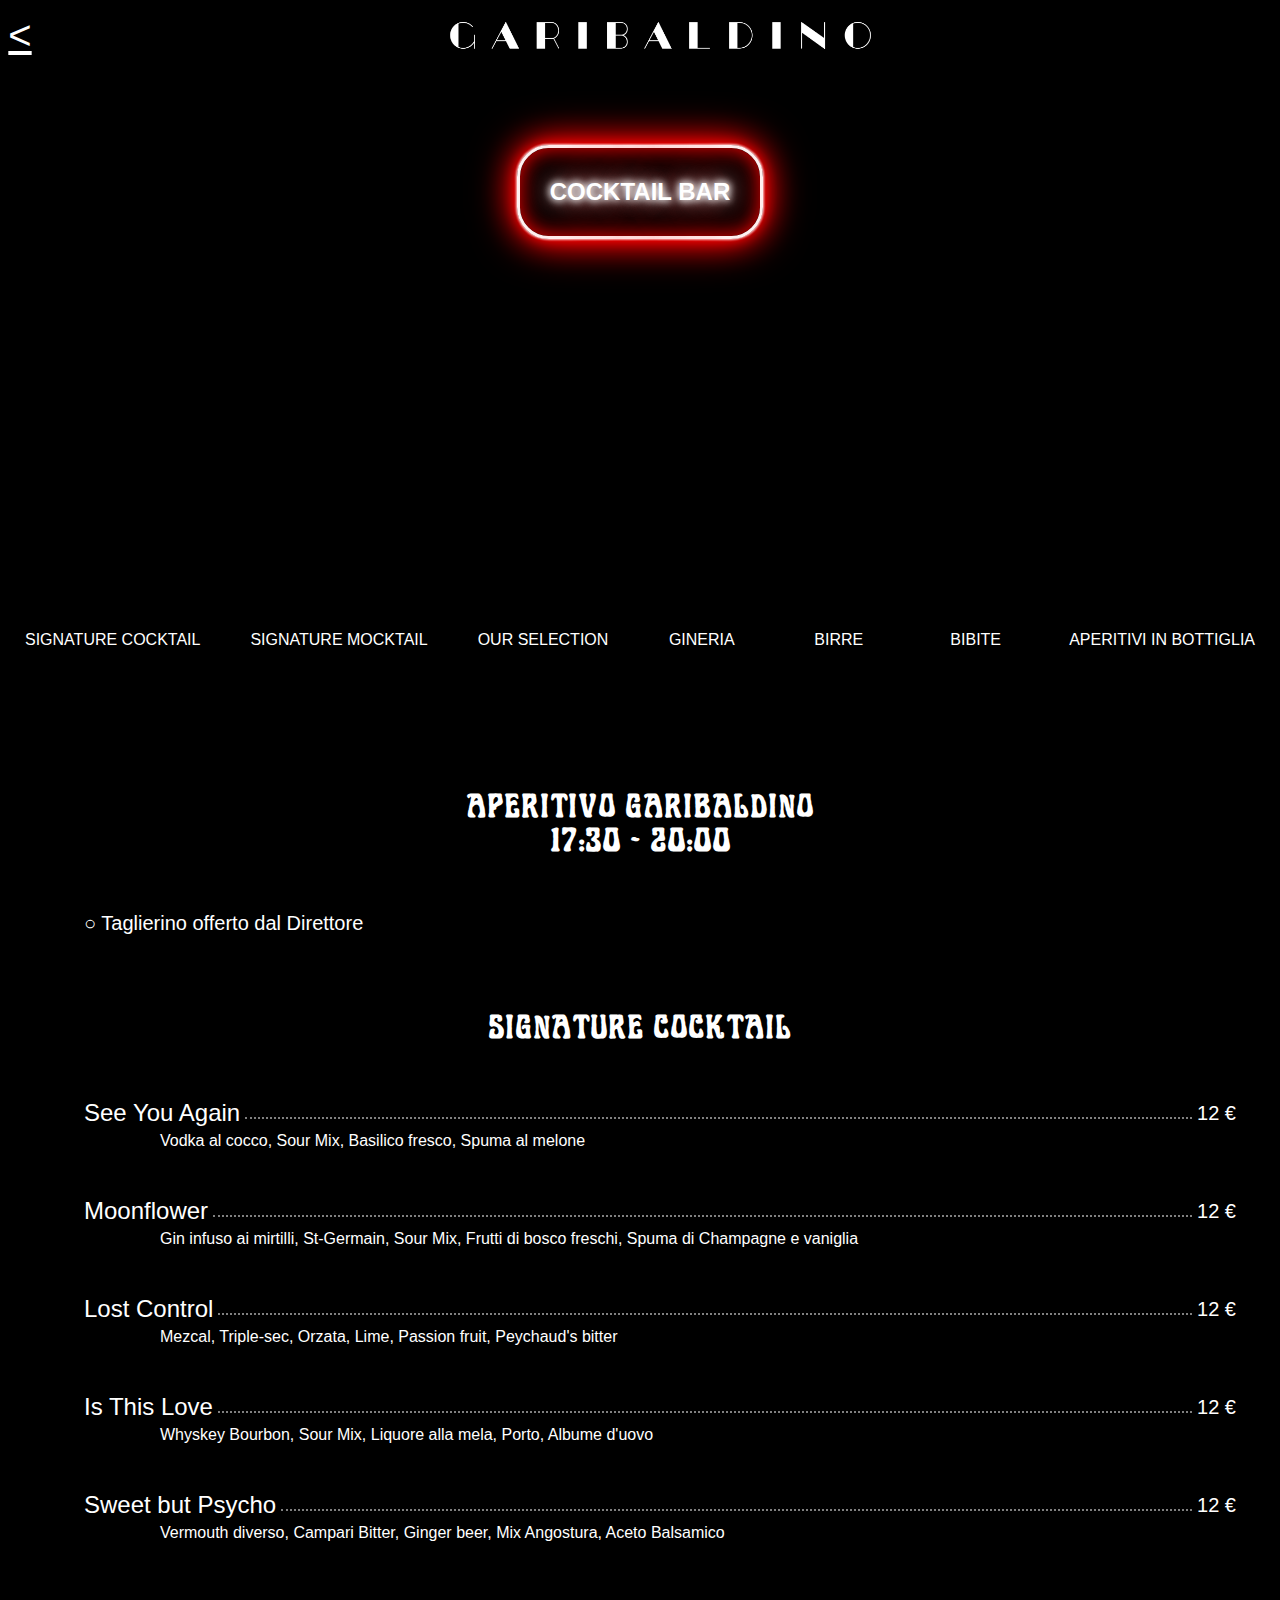
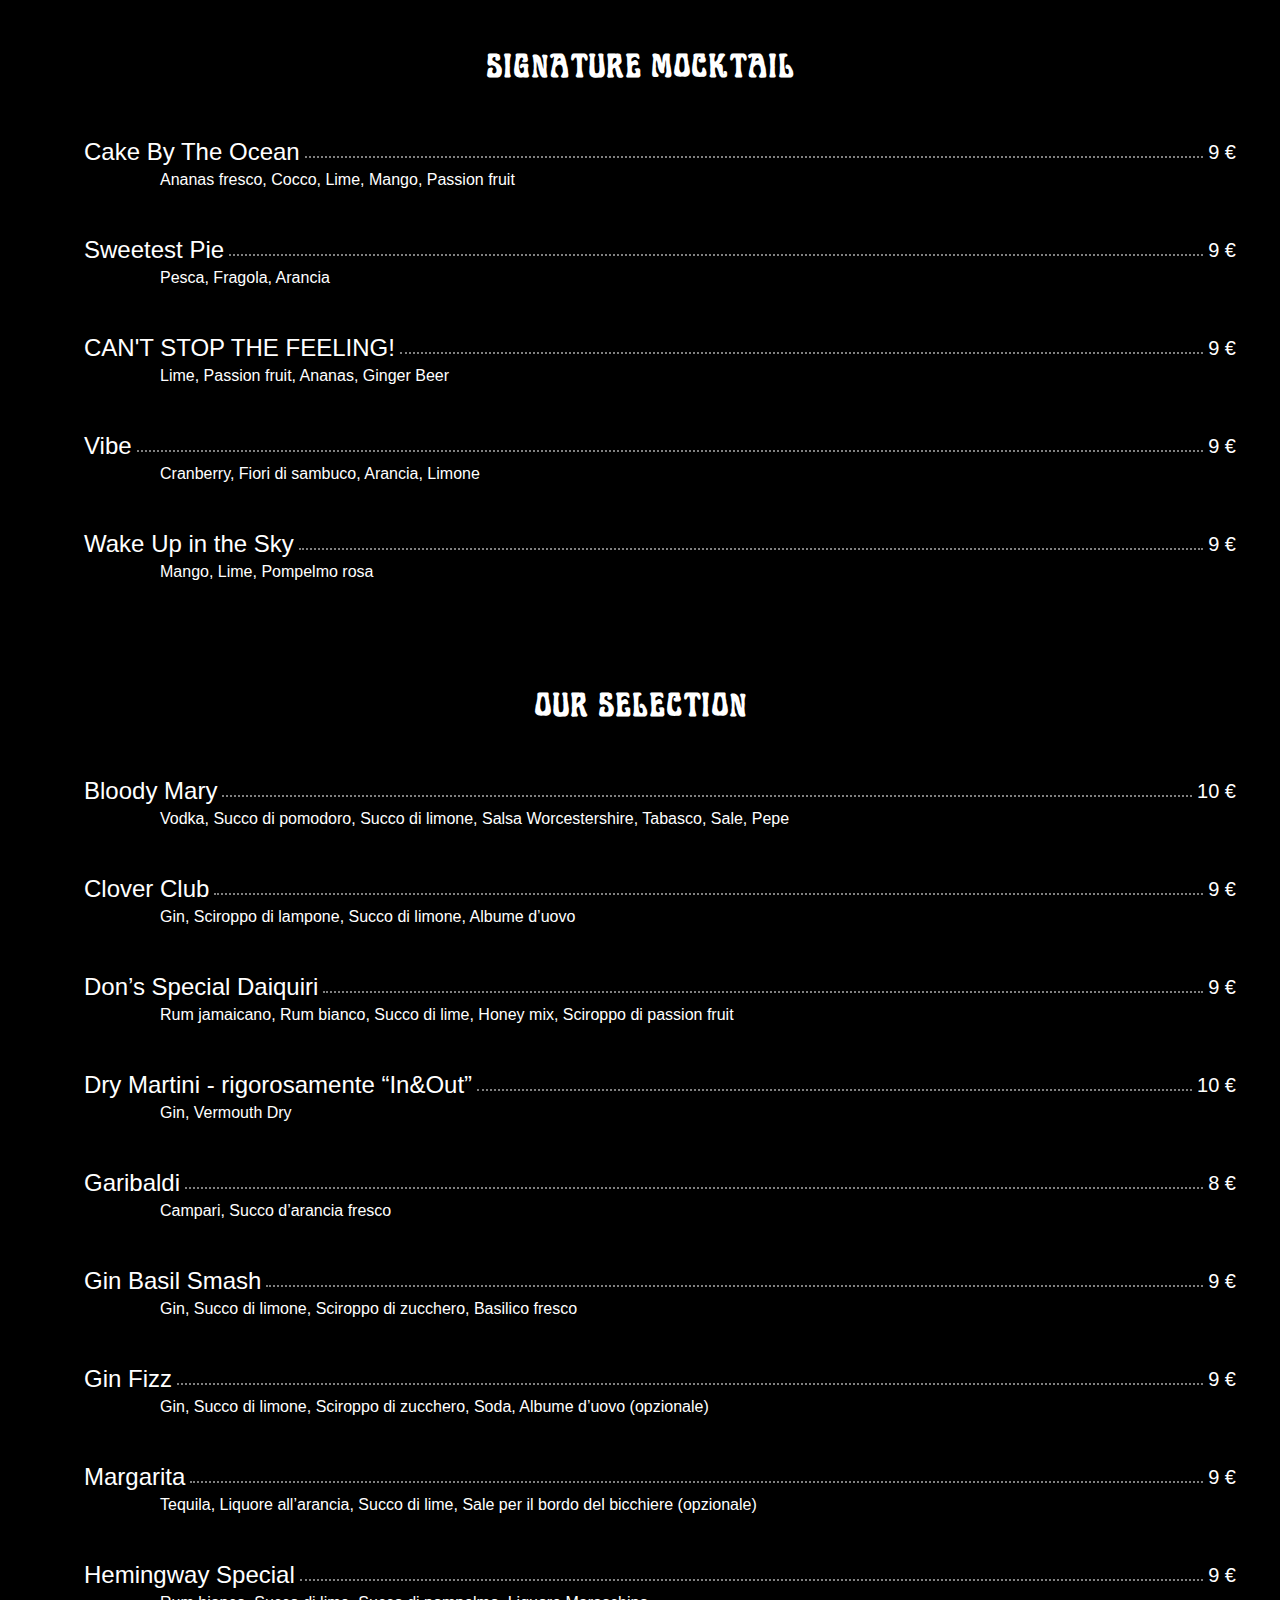
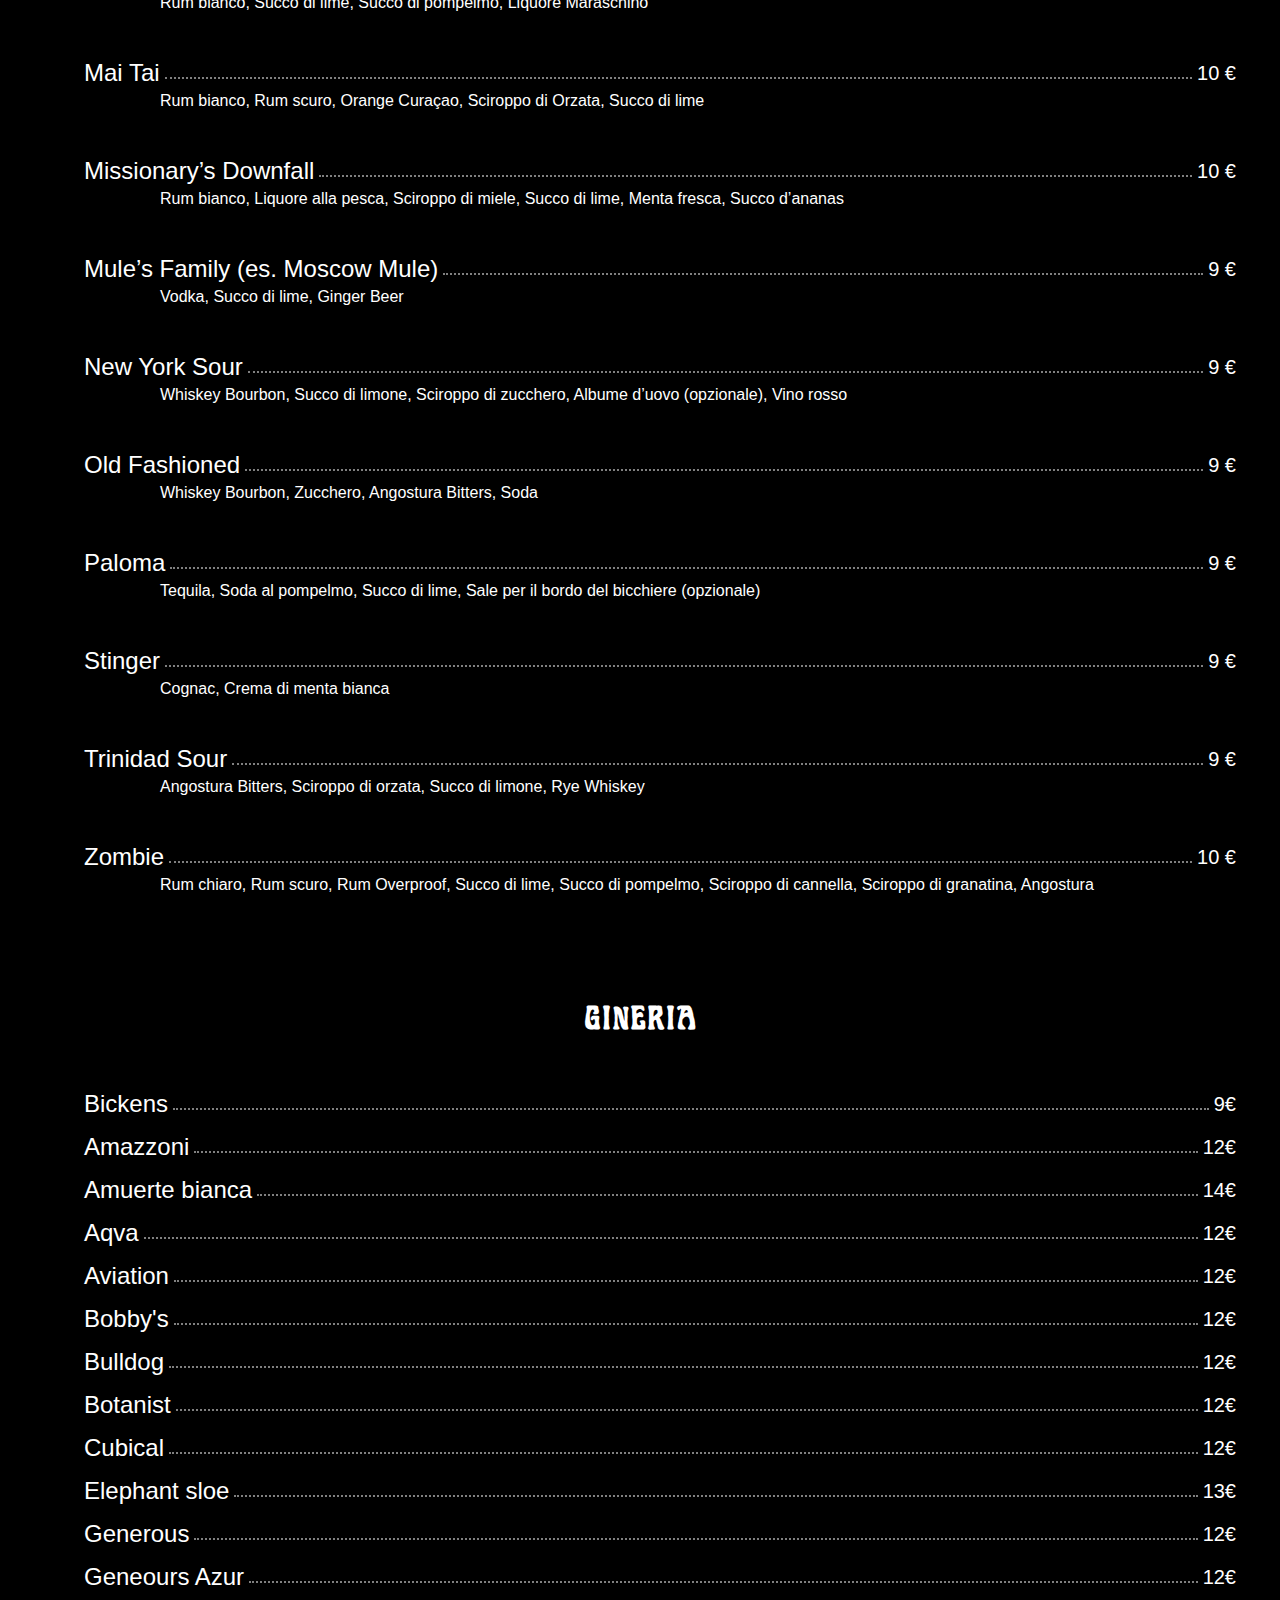
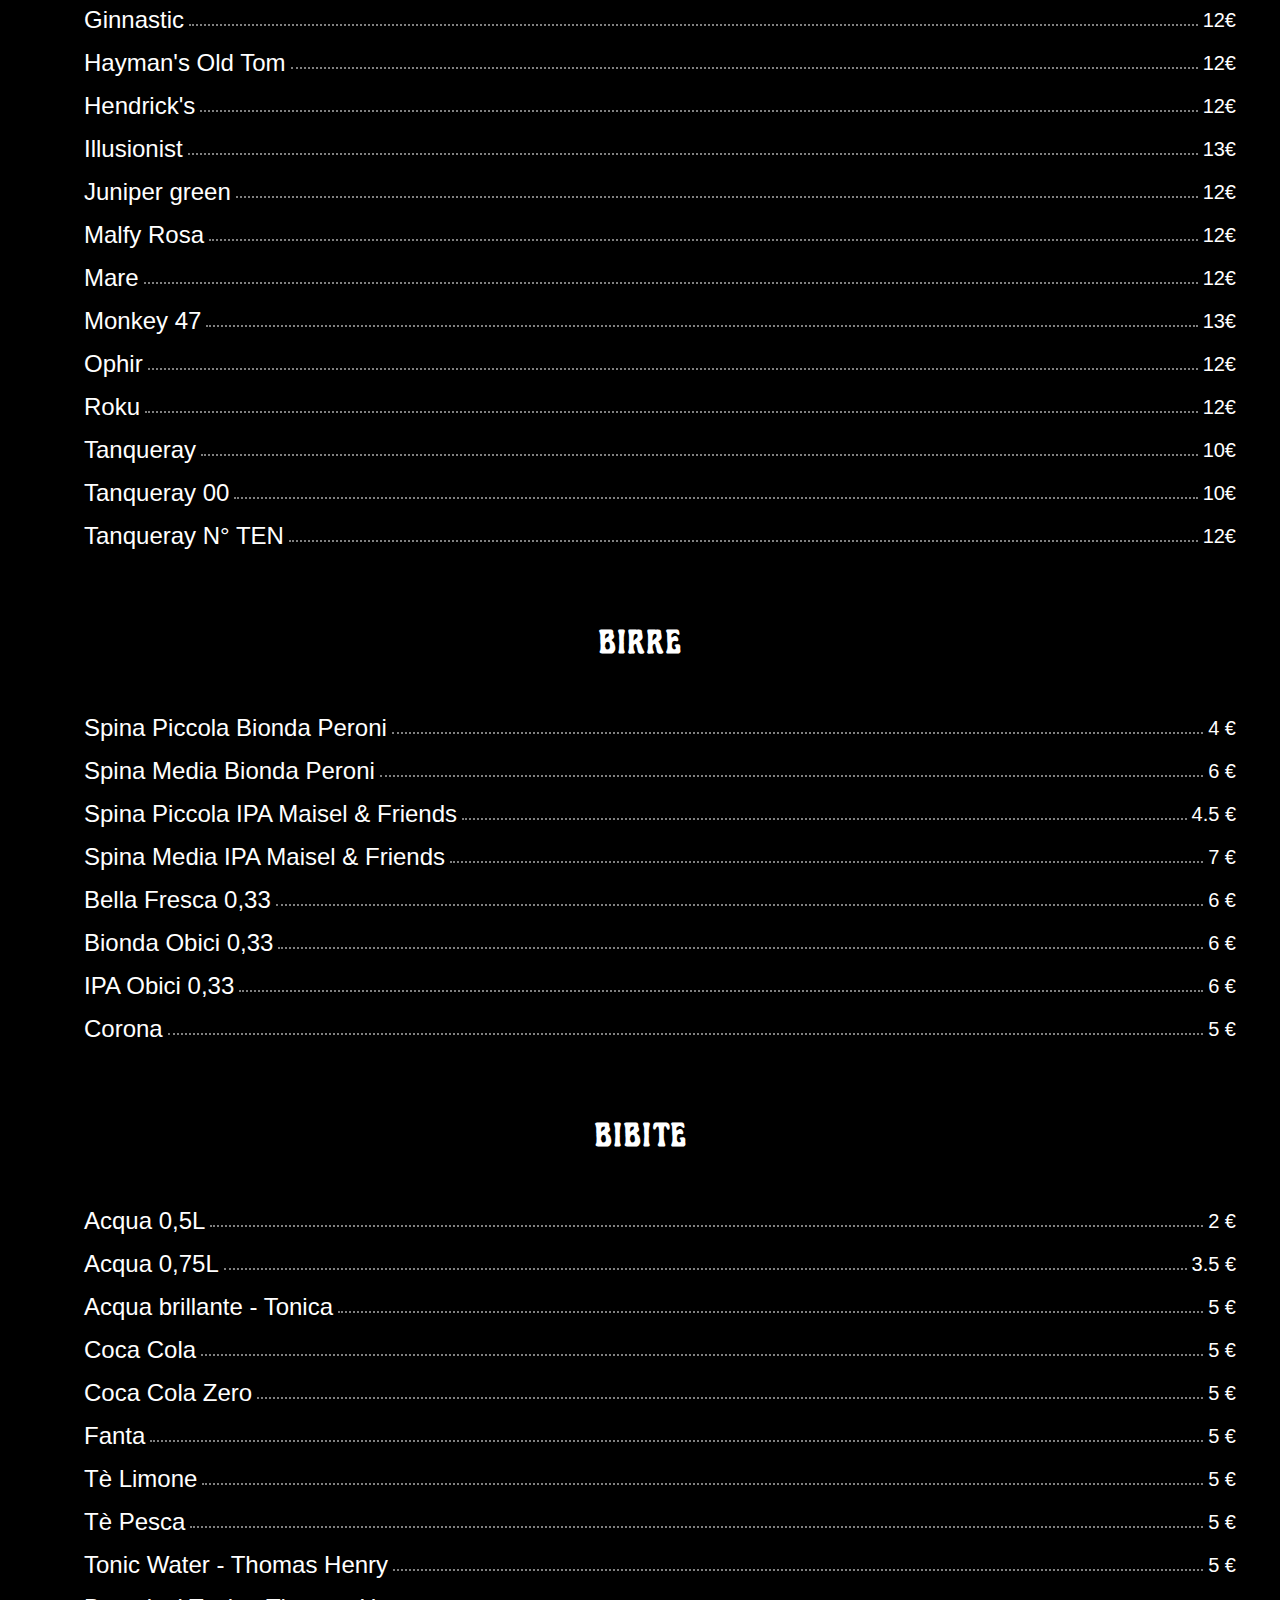
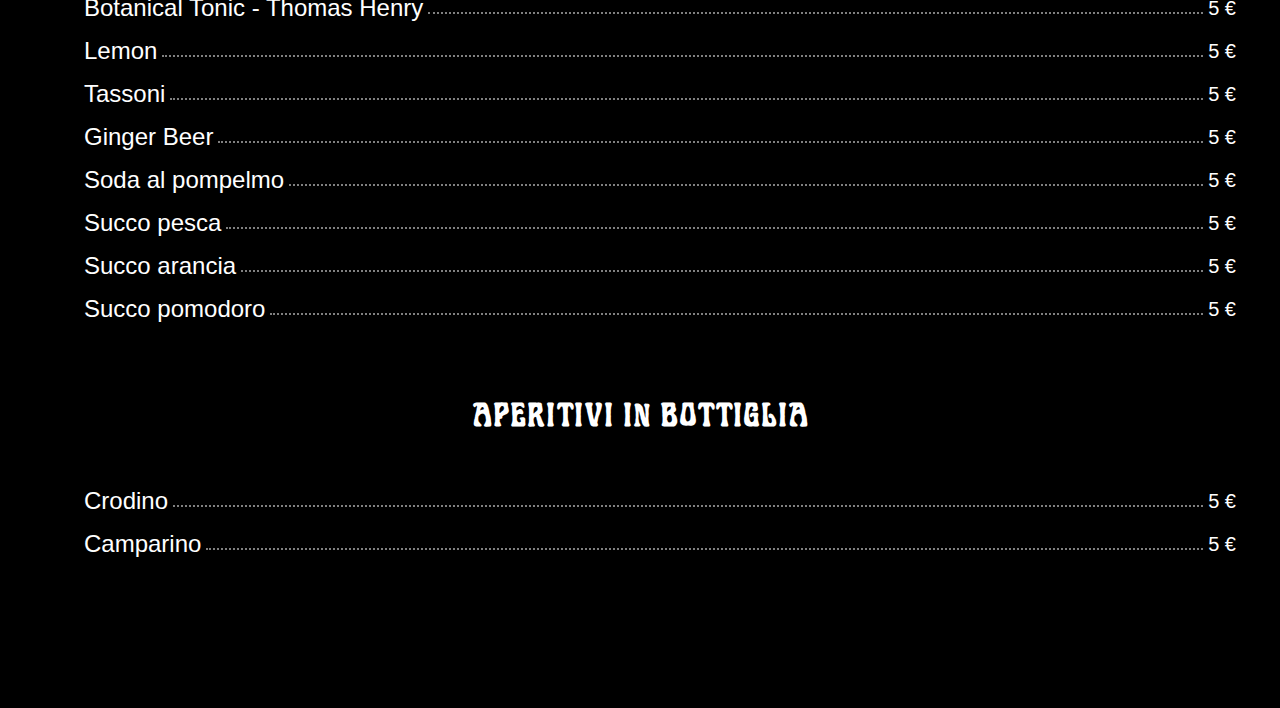
==== pages/Cocktailbar.html @ 56556e99 "yhu" ====
<!DOCTYPE html>
<html lang="en">

<head>
    <meta charset="UTF-8">
    <meta name="viewport" content="width=device-width, initial-scale=1.0">
    <link rel="stylesheet" href="../style/main.css">
    <title>Garibaldino | Cocktail Bar </title>
</head>

<body class="background-body">

  <div class="header">
      <!-- <div class="back">
          <a href="../index.html">
              <img src="../images/back-white.png" class="back" alt="">
          </a>
      </div>-->
      <a href="../index.html">
          <p class="back"> < </p>
      </a>
      <div class="garibaldino"></div>
  </div>

    <div class="viewlogo">
        <div class="content">
            <h1 class="title3 capitalize neonTextRed neonBoxRed">
                Cocktail Bar
            </h1>


        </div>
    </div>

    <div class="navbar">
        <div class="nav">
            <div>
                <a href="#SIGNATURE COCKTAIL">SIGNATURE COCKTAIL</a>
            </div>
            <div>
                <a href="#SIGNATURE MOCKTAIL">SIGNATURE MOCKTAIL</a>
            </div>
            <div>
                <a href="#OUR SELECTION">OUR SELECTION</a>
            </div>
            <div>
                <a href="#GINTONERIA">GINERIA</a>
            </div>
            <div>
                <a href="#BIRRE">BIRRE</a>
            </div>
            <div>
                <a href="#BIBITE">BIBITE</a>
            </div>
            <div>
                <a href="#APERITIVI IN BOTTIGLIA">APERITIVI IN BOTTIGLIA</a>
            </div>
            <!--<div>
                <a href="#DOPO PASTO">DOPO PASTO</a>
            </div>-->
        </div>
    </div>

    <div class="main">

      <div class="menu-content" style="justify-content: center; align-items: center;">
          <div class="title">
              <h1 class="item-title"  style="white-space: pre-line; text-align: center" >
                APERITIVO GARIBALDINO
                 17:30 - 20:00
               </h1>
          </div>
          <div class="objects">
              <div class="item">
                  <div class="header-item">
                      <div>○ Taglierino offerto dal Direttore</div>
                  </div>
              </div>
            </div>
      </div>
        <div>
          <a name="SIGNATURE COCKTAIL"></a>
        </div>


        <div class="menu-content">
            <div class="title">
                <h1 class="item-title">SIGNATURE COCKTAIL</h1>
            </div>
            <div class="objects">
                <div class="item">
                    <div class="header-item">
                        <div class="title-item">See You Again</div>
                        <div class="separator"></div>
                        <div class="specific-item">12 €</div>
                    </div>
                    <div class="info-item">Vodka al cocco, Sour Mix, Basilico fresco, Spuma al melone</div>
                </div>
                <div class="item">
                    <div class="header-item">
                        <div class="title-item">Moonflower</div>
                        <div class="separator"></div>
                        <div class="specific-item">12 €</div>
                    </div>
                    <div class="info-item">Gin infuso ai mirtilli, St-Germain, Sour Mix, Frutti di bosco freschi, Spuma di Champagne e vaniglia</div>
                </div>
                <div class="item">
                    <div class="header-item">
                        <div class="title-item">Lost Control</div>
                        <div class="separator"></div>
                        <div class="specific-item">12 €</div>
                    </div>
                    <div class="info-item">Mezcal, Triple-sec, Orzata, Lime, Passion fruit, Peychaud's bitter</div>
                </div>
                <div class="item">
                    <div class="header-item">
                        <div class="title-item">Is This Love</div>
                        <div class="separator"></div>
                        <div class="specific-item">12 €</div>
                    </div>
                    <div class="info-item">Whyskey Bourbon, Sour Mix, Liquore alla mela, Porto, Albume d'uovo</div>
                </div>
                <div class="item">
                    <div class="header-item">
                        <div class="title-item">Sweet but Psycho</div>
                        <div class="separator"></div>
                        <div class="specific-item">12 €</div>
                    </div>
                    <div class="info-item">Vermouth diverso, Campari Bitter, Ginger beer, Mix Angostura, Aceto Balsamico</div>
                </div>
            </div>
        </div>

        <a name="SIGNATURE MOCKTAIL"></a>
        <div class="menu-content">
            <div class="title">
                <h1 class="item-title">SIGNATURE MOCKTAIL</h1>
            </div>
            <div class="objects">
                <div class="item">
                    <div class="header-item">
                        <div class="title-item">Cake By The Ocean</div>
                        <div class="separator"></div>
                        <div class="specific-item">9 €</div>
                    </div>
                    <div class="info-item">Ananas fresco, Cocco, Lime, Mango, Passion fruit</div>
                </div>
                <div class="item">
                    <div class="header-item">
                        <div class="title-item">Sweetest Pie</div>
                        <div class="separator"></div>
                        <div class="specific-item">9 €</div>
                    </div>
                    <div class="info-item">Pesca, Fragola, Arancia</div>
                </div>
                <div class="item">
                    <div class="header-item">
                        <div class="title-item">CAN'T STOP THE FEELING!</div>
                        <div class="separator"></div>
                        <div class="specific-item">9 €</div>
                    </div>
                    <div class="info-item">Lime, Passion fruit, Ananas, Ginger Beer</div>
                </div>
                <div class="item">
                    <div class="header-item">
                        <div class="title-item">Vibe</div>
                        <div class="separator"></div>
                        <div class="specific-item">9 €</div>
                    </div>
                    <div class="info-item">Cranberry, Fiori di sambuco, Arancia, Limone</div>
                </div>
                <div class="item">
                    <div class="header-item">
                        <div class="title-item">Wake Up in the Sky</div>
                        <div class="separator"></div>
                        <div class="specific-item">9 €</div>
                    </div>
                    <div class="info-item">Mango, Lime, Pompelmo rosa</div>
                </div>
            </div>
        </div>

        <a name="OUR SELECTION"></a>
        <div class="menu-content">
            <div class="title">
                <h1 class="item-title">OUR SELECTION</h1>
            </div>
            <div class="objects">
                <div class="item">
                    <div class="header-item">
                        <div class="title-item">Bloody Mary</div>
                        <div class="separator"></div>
                        <div class="specific-item">10 €</div>
                    </div>
                    <div class="info-item">Vodka, Succo di pomodoro, Succo di limone, Salsa Worcestershire, Tabasco, Sale, Pepe</div>

                </div>

                <div class="item">
                    <div class="header-item">
                        <div class="title-item">Clover Club</div>
                        <div class="separator"></div>
                        <div class="specific-item">9 €</div>
                    </div>
                    <div class="info-item"> Gin, Sciroppo di lampone, Succo di limone, Albume d’uovo</div>

                </div>
                <div class="item">
                    <div class="header-item">
                        <div class="title-item">Don’s Special Daiquiri</div>
                        <div class="separator"></div>
                        <div class="specific-item">9 €</div>
                    </div>
                    <div class="info-item">Rum jamaicano, Rum bianco, Succo di lime, Honey mix, Sciroppo di passion fruit</div>

                </div>
                <div class="item">
                    <div class="header-item">
                        <div class="title-item">Dry Martini - rigorosamente “In&Out”</div>
                        <div class="separator"></div>
                        <div class="specific-item">10 €</div>
                    </div>
                    <div class="info-item">Gin, Vermouth Dry</div>

                </div>
                <div class="item">
                    <div class="header-item">
                        <div class="title-item">Garibaldi</div>
                        <div class="separator"></div>
                        <div class="specific-item">8 €</div>
                    </div>
                    <div class="info-item">Campari, Succo d’arancia fresco</div>

                </div>
                <div class="item">
                    <div class="header-item">
                        <div class="title-item">Gin Basil Smash</div>
                        <div class="separator"></div>
                        <div class="specific-item">9 €</div>
                    </div>
                    <div class="info-item">Gin, Succo di limone, Sciroppo di zucchero, Basilico fresco</div>

                </div>
                <div class="item">
                    <div class="header-item">
                        <div class="title-item">Gin Fizz</div>
                        <div class="separator"></div>
                        <div class="specific-item">9 €</div>
                    </div>
                    <div class="info-item">Gin, Succo di limone, Sciroppo di zucchero, Soda, Albume d’uovo (opzionale)</div>

                </div>
                <div class="item">
                    <div class="header-item">
                        <div class="title-item">Margarita</div>
                        <div class="separator"></div>
                        <div class="specific-item">9 €</div>
                    </div>
                    <div class="info-item">Tequila, Liquore all’arancia, Succo di lime, Sale per il bordo del bicchiere (opzionale)</div>

                </div>
                <div class="item">
                    <div class="header-item">
                        <div class="title-item">Hemingway Special</div>
                        <div class="separator"></div>
                        <div class="specific-item">9 €</div>
                    </div>
                    <div class="info-item">Rum bianco, Succo di lime, Succo di pompelmo, Liquore Maraschino</div>

                </div>
                <div class="item">
                    <div class="header-item">
                        <div class="title-item">Mai Tai</div>
                        <div class="separator"></div>
                        <div class="specific-item">10 €</div>
                    </div>
                    <div class="info-item">Rum bianco, Rum scuro, Orange Curaçao, Sciroppo di Orzata, Succo di lime</div>

                </div>
                <div class="item">
                    <div class="header-item">
                        <div class="title-item">Missionary’s Downfall</div>
                        <div class="separator"></div>
                        <div class="specific-item">10 €</div>
                    </div>
                    <div class="info-item">Rum bianco, Liquore alla pesca, Sciroppo di miele, Succo di lime, Menta fresca, Succo d’ananas</div>

                </div>
                <div class="item">
                    <div class="header-item">
                        <div class="title-item">Mule’s Family (es. Moscow Mule)</div>
                        <div class="separator"></div>
                        <div class="specific-item">9 €</div>
                    </div>
                    <div class="info-item">Vodka, Succo di lime, Ginger Beer</div>

                </div>
                <div class="item">
                    <div class="header-item">
                        <div class="title-item">New York Sour</div>
                        <div class="separator"></div>
                        <div class="specific-item">9 €</div>
                    </div>
                    <div class="info-item">Whiskey Bourbon, Succo di limone, Sciroppo di zucchero, Albume d’uovo (opzionale), Vino rosso</div>

                </div>
                <div class="item">
                    <div class="header-item">
                        <div class="title-item">Old Fashioned</div>
                        <div class="separator"></div>
                        <div class="specific-item">9 €</div>
                    </div>
                    <div class="info-item">Whiskey Bourbon, Zucchero, Angostura Bitters, Soda</div>

                </div>
                <div class="item">
                    <div class="header-item">
                        <div class="title-item">Paloma</div>
                        <div class="separator"></div>
                        <div class="specific-item">9 €</div>
                    </div>
                    <div class="info-item">Tequila, Soda al pompelmo, Succo di lime, Sale per il bordo del bicchiere (opzionale)</div>

                </div>
                <div class="item">
                    <div class="header-item">
                        <div class="title-item">Stinger</div>
                        <div class="separator"></div>
                        <div class="specific-item">9 €</div>
                    </div>
                    <div class="info-item">Cognac, Crema di menta bianca</div>

                </div>
                <div class="item">
                    <div class="header-item">
                        <div class="title-item">Trinidad Sour</div>
                        <div class="separator"></div>
                        <div class="specific-item">9 €</div>
                    </div>
                    <div class="info-item">Angostura Bitters, Sciroppo di orzata, Succo di limone, Rye Whiskey</div>

                </div>
                <div class="item">
                    <div class="header-item">
                        <div class="title-item">Zombie</div>
                        <div class="separator"></div>
                        <div class="specific-item">10 €</div>
                    </div>
                    <div class="info-item">Rum chiaro, Rum scuro, Rum Overproof, Succo di lime, Succo di pompelmo, Sciroppo di cannella, Sciroppo di granatina, Angostura</div>

                </div>
            </div>
        </div>
        <a name="GINTONERIA"></a>
        <div class="menu-content">
            <div class="title">
                <h1 class="item-title">GINERIA</h1>
            </div>
            <div class="objects">
                <div class="item">
                    <div class="header-item">
                        <div class="title-item">Bickens</div>
                        <div class="separator"></div>
                        <div class="specific-item">9€</div>
                    </div>
                </div>
                <div class="item">
                    <div class="header-item">
                        <div class="title-item">Amazzoni</div>
                        <div class="separator"></div>
                        <div class="specific-item">12€</div>
                    </div>
                </div>
                <div class="item">
                    <div class="header-item">
                        <div class="title-item">Amuerte bianca</div>
                        <div class="separator"></div>
                        <div class="specific-item">14€</div>
                    </div>
                </div>
                <div class="item">
                    <div class="header-item">
                        <div class="title-item">Aqva</div>
                        <div class="separator"></div>
                        <div class="specific-item">12€</div>
                    </div>
                </div>
                <div class="item">
                    <div class="header-item">
                        <div class="title-item">Aviation</div>
                        <div class="separator"></div>
                        <div class="specific-item">12€</div>
                    </div>
                </div>
                <div class="item">
                    <div class="header-item">
                        <div class="title-item">Bobby's</div>
                        <div class="separator"></div>
                        <div class="specific-item">12€</div>
                    </div>
                </div>
                <div class="item">
                    <div class="header-item">
                        <div class="title-item">Bulldog</div>
                        <div class="separator"></div>
                        <div class="specific-item">12€</div>
                    </div>
                </div>
                <div class="item">
                    <div class="header-item">
                        <div class="title-item">Botanist</div>
                        <div class="separator"></div>
                        <div class="specific-item">12€</div>
                    </div>
                </div>
                <div class="item">
                    <div class="header-item">
                        <div class="title-item">Cubical</div>
                        <div class="separator"></div>
                        <div class="specific-item">12€</div>
                    </div>
                </div>
                <div class="item">
                    <div class="header-item">
                        <div class="title-item">Elephant sloe</div>
                        <div class="separator"></div>
                        <div class="specific-item">13€</div>
                    </div>
                </div>
                <div class="item">
                    <div class="header-item">
                        <div class="title-item">Generous</div>
                        <div class="separator"></div>
                        <div class="specific-item">12€</div>
                    </div>
                </div>
                <div class="item">
                    <div class="header-item">
                        <div class="title-item">Geneours Azur</div>
                        <div class="separator"></div>
                        <div class="specific-item">12€</div>
                    </div>
                </div>
                <div class="item">
                    <div class="header-item">
                        <div class="title-item">Ginnastic</div>
                        <div class="separator"></div>
                        <div class="specific-item">12€</div>
                    </div>
                </div>
                <div class="item">
                    <div class="header-item">
                        <div class="title-item">Hayman's Old Tom</div>
                        <div class="separator"></div>
                        <div class="specific-item">12€</div>
                    </div>
                </div>
                <div class="item">
                    <div class="header-item">
                        <div class="title-item">Hendrick's</div>
                        <div class="separator"></div>
                        <div class="specific-item">12€</div>
                    </div>
                </div>
                <div class="item">
                    <div class="header-item">
                        <div class="title-item">Illusionist</div>
                        <div class="separator"></div>
                        <div class="specific-item">13€</div>
                    </div>
                </div>
                <div class="item">
                    <div class="header-item">
                        <div class="title-item">Juniper green</div>
                        <div class="separator"></div>
                        <div class="specific-item">12€</div>
                    </div>
                </div>
                <div class="item">
                    <div class="header-item">
                        <div class="title-item">Malfy Rosa</div>
                        <div class="separator"></div>
                        <div class="specific-item">12€</div>
                    </div>
                </div>
                <div class="item">
                    <div class="header-item">
                        <div class="title-item">Mare</div>
                        <div class="separator"></div>
                        <div class="specific-item">12€</div>
                    </div>
                </div>
                <div class="item">
                    <div class="header-item">
                        <div class="title-item">Monkey 47</div>
                        <div class="separator"></div>
                        <div class="specific-item">13€</div>
                    </div>
                </div>
                <div class="item">
                    <div class="header-item">
                        <div class="title-item">Ophir</div>
                        <div class="separator"></div>
                        <div class="specific-item">12€</div>
                    </div>
                </div>
                <div class="item">
                    <div class="header-item">
                        <div class="title-item">Roku</div>
                        <div class="separator"></div>
                        <div class="specific-item">12€</div>
                    </div>
                </div>
                <div class="item">
                    <div class="header-item">
                        <div class="title-item">Tanqueray</div>
                        <div class="separator"></div>
                        <div class="specific-item">10€</div>
                    </div>
                </div>
                <div class="item">
                    <div class="header-item">
                        <div class="title-item">Tanqueray 00</div>
                        <div class="separator"></div>
                        <div class="specific-item">10€</div>
                    </div>
                </div>
                <div class="item">
                    <div class="header-item">
                        <div class="title-item">Tanqueray N° TEN</div>
                        <div class="separator"></div>
                        <div class="specific-item">12€</div>
                    </div>
                </div>
            </div>
        </div>

        <a name="BIRRE"></a>
        <div class="menu-content">
            <div class="title">
                <h1 class="item-title">BIRRE</h1>
            </div>
            <div class="objects">
                <div class="item">
                    <div class="header-item">
                        <div class="title-item">Spina Piccola Bionda Peroni</div>
                        <div class="separator"></div>
                        <div class="specific-item">4 €</div>
                    </div>
                </div>
                <div class="item">
                    <div class="header-item">
                        <div class="title-item">Spina Media Bionda Peroni</div>
                        <div class="separator"></div>
                        <div class="specific-item">6 €</div>
                    </div>
                </div>
                <div class="item">
                    <div class="header-item">
                        <div class="title-item">Spina Piccola IPA Maisel & Friends</div>
                        <div class="separator"></div>
                        <div class="specific-item">4.5 €</div>
                    </div>
                </div>
                <div class="item">
                    <div class="header-item">
                        <div class="title-item">Spina Media IPA Maisel & Friends</div>
                        <div class="separator"></div>
                        <div class="specific-item">7 €</div>
                    </div>
                </div>
                <div class="item">
                    <div class="header-item">
                        <div class="title-item">Bella Fresca 0,33</div>
                        <div class="separator"></div>
                        <div class="specific-item">6 €</div>
                    </div>
                </div>
                <div class="item">
                    <div class="header-item">
                        <div class="title-item">Bionda Obici 0,33</div>
                        <div class="separator"></div>
                        <div class="specific-item">6 €</div>
                    </div>
                </div>
                <div class="item">
                    <div class="header-item">
                        <div class="title-item">IPA Obici 0,33</div>
                        <div class="separator"></div>
                        <div class="specific-item">6 €</div>
                    </div>
                </div>
                <div class="item">
                    <div class="header-item">
                        <div class="title-item">Corona</div>
                        <div class="separator"></div>
                        <div class="specific-item">5 €</div>
                    </div>
                </div>
            </div>
        </div>

        <a name="BIBITE"></a>
        <div class="menu-content">
            <div class="title">
                <h1 class="item-title">BIBITE</h1>
            </div>
            <div class="objects">
                <div class="item">
                    <div class="header-item">
                        <div class="title-item">Acqua 0,5L</div>
                        <div class="separator"></div>
                        <div class="specific-item">2 €</div>
                    </div>
                </div>
                <div class="item">
                    <div class="header-item">
                        <div class="title-item">Acqua 0,75L</div>
                        <div class="separator"></div>
                        <div class="specific-item">3.5 €</div>
                    </div>
                </div>
                <div class="item">
                    <div class="header-item">
                        <div class="title-item">Acqua brillante - Tonica</div>
                        <div class="separator"></div>
                        <div class="specific-item">5 €</div>
                    </div>
                </div>
                <div class="item">
                    <div class="header-item">
                        <div class="title-item">Coca Cola</div>
                        <div class="separator"></div>
                        <div class="specific-item">5 €</div>
                    </div>
                </div>
                <div class="item">
                    <div class="header-item">
                        <div class="title-item">Coca Cola Zero</div>
                        <div class="separator"></div>
                        <div class="specific-item">5 €</div>
                    </div>
                </div>
                <div class="item">
                    <div class="header-item">
                        <div class="title-item">Fanta</div>
                        <div class="separator"></div>
                        <div class="specific-item">5 €</div>
                    </div>
                </div>
                <div class="item">
                    <div class="header-item">
                        <div class="title-item">Tè Limone</div>
                        <div class="separator"></div>
                        <div class="specific-item">5 €</div>
                    </div>
                </div>
                <div class="item">
                    <div class="header-item">
                        <div class="title-item">Tè Pesca</div>
                        <div class="separator"></div>
                        <div class="specific-item">5 €</div>
                    </div>
                </div>
                <div class="item">
                    <div class="header-item">
                        <div class="title-item">Tonic Water - Thomas Henry</div>
                        <div class="separator"></div>
                        <div class="specific-item">5 €</div>
                    </div>
                </div>
                <div class="item">
                    <div class="header-item">
                        <div class="title-item">Botanical Tonic - Thomas Henry</div>
                        <div class="separator"></div>
                        <div class="specific-item">5 €</div>
                    </div>
                </div>
                <div class="item">
                    <div class="header-item">
                        <div class="title-item">Lemon</div>
                        <div class="separator"></div>
                        <div class="specific-item">5 €</div>
                    </div>
                </div>
                <div class="item">
                    <div class="header-item">
                        <div class="title-item">Tassoni</div>
                        <div class="separator"></div>
                        <div class="specific-item">5 €</div>
                    </div>
                </div>
                <div class="item">
                    <div class="header-item">
                        <div class="title-item">Ginger Beer</div>
                        <div class="separator"></div>
                        <div class="specific-item">5 €</div>
                    </div>
                </div>
                <div class="item">
                    <div class="header-item">
                        <div class="title-item">Soda al pompelmo</div>
                        <div class="separator"></div>
                        <div class="specific-item">5 €</div>
                    </div>
                </div>
                <div class="item">
                    <div class="header-item">
                        <div class="title-item">Succo pesca</div>
                        <div class="separator"></div>
                        <div class="specific-item">5 €</div>
                    </div>
                </div>
                <div class="item">
                    <div class="header-item">
                        <div class="title-item">Succo arancia</div>
                        <div class="separator"></div>
                        <div class="specific-item">5 €</div>
                    </div>
                </div>
                <div class="item">
                    <div class="header-item">
                        <div class="title-item">Succo pomodoro</div>
                        <div class="separator"></div>
                        <div class="specific-item">5 €</div>
                    </div>
                </div>
            </div>
        </div>


        <a name="APERITIVI IN BOTTIGLIA"></a>
        <div class="menu-content">
            <div class="title">
                <h1 class="item-title">APERITIVI IN BOTTIGLIA</h1>
            </div>
            <div class="objects">
                <div class="item">
                    <div class="header-item">
                        <div class="title-item">Crodino</div>
                        <div class="separator"></div>
                        <div class="specific-item">5 €</div>
                    </div>
                </div>
                <div class="item">
                    <div class="header-item">
                        <div class="title-item">Camparino</div>
                        <div class="separator"></div>
                        <div class="specific-item">5 €</div>
                    </div>
                </div>
            </div>
        </div>


<!--
        <a name="DOPO PASTO"></a>
        <div class="menu-content">
            <div class="title">
                <h1 class="item-title">DOPO PASTO</h1>
            </div>
            <div class="objects">
                <div class="item">
                    <div class="header-item">
                        <div class="title-item">Liquore Liquirizia</div>
                        <div class="separator"></div>
                        <div class="specific-item">5 €</div>
                    </div>
                </div>
                <div class="item">
                    <div class="header-item">
                        <div class="title-item">Nocino</div>
                        <div class="separator"></div>
                        <div class="specific-item">5 €</div>
                    </div>
                </div>
                <div class="item">
                    <div class="header-item">
                        <div class="title-item">Limoncello</div>
                        <div class="separator"></div>
                        <div class="specific-item">5 €</div>
                    </div>
                </div>
                <div class="item">
                    <div class="header-item">
                        <div class="title-item">Fernet Branca</div>
                        <div class="separator"></div>
                        <div class="specific-item">5 €</div>
                    </div>
                </div>
                <div class="item">
                    <div class="header-item">
                        <div class="title-item">Branca Menta</div>
                        <div class="separator"></div>
                        <div class="specific-item">5 €</div>
                    </div>
                </div>
                <div class="item">
                    <div class="header-item">
                        <div class="title-item">Jefferson</div>
                        <div class="separator"></div>
                        <div class="specific-item">6 €</div>
                    </div>
                </div>
            </div>
        </div>-->

    </div>





</body>

</html>
---- style/main.css ----
@font-face {
    font-family: Garibaldino;
    src: url("../fonts/FontsFree-Net-Art-nuvo.ttf");
}

* {
    margin: 0px;
    padding: 0px;

    color: white;

    font-family: Gotham-Black, sans-serif;
}


.neonTextBlue {
    color: #fff;
    text-shadow:
        0 0 7px #fff,
        0 0 10px #fff,
        0 0 21px #fff,
        0 0 42px rgb(0, 60, 255),
        0 0 82px rgb(0, 60, 255),
        0 0 92px rgb(0, 60, 255),
        0 0 102px rgb(0, 60, 255),
        0 0 151px rgb(0, 60, 255);
}

.neonBoxBlue {
    border: 0.2rem solid #fff;
    border-radius: 2rem;
    padding: 30px;
    box-shadow: 0 0 .2rem #fff,
        0 0 .2rem #fff,
        0 0 2rem rgb(0, 60, 255),
        0 0 0.8rem rgb(0, 60, 255),
        0 0 2.8rem rgb(0, 60, 255),
        inset 0 0 1.3rem rgb(0, 60, 255);
}

.neonTextGreen {
    color: #fff;
    text-shadow:
        0 0 7px #fff,
        0 0 10px #fff,
        0 0 21px #fff,
        0 0 42px rgb(0, 255, 0),
        0 0 82px rgb(0, 255, 0),
        0 0 92px rgb(0, 255, 0),
        0 0 102px rgb(0, 255, 0),
        0 0 151px rgb(0, 255, 0);
}

.neonBoxGreen{
    border: 0.2rem solid #fff;
    border-radius: 2rem;
    padding: 30px;
    box-shadow: 0 0 .2rem #fff,
        0 0 .2rem #fff,
        0 0 2rem rgb(0, 255, 0),
        0 0 0.8rem rgb(0, 255, 0),
        0 0 2.8rem rgb(0, 255, 0),
        inset 0 0 1.3rem rgb(0, 255, 0);
}

.neonTextRed {
    color: #fff;
    text-shadow:
        0 0 7px #fff,
        0 0 10px #fff,
        0 0 21px #fff,
        0 0 42px rgb(255, 0, 0),
        0 0 82px rgb(255, 0, 0),
        0 0 92px rgb(255, 0, 0),
        0 0 102px rgb(255, 0, 0),
        0 0 151px rgb(255, 0, 0);
}

.neonBoxRed{
    border: 0.2rem solid #fff;
    border-radius: 2rem;
    padding: 30px;
    box-shadow: 0 0 .2rem #fff,
        0 0 .2rem #fff,
        0 0 2rem rgb(255, 0, 0),
        0 0 0.8rem rgb(255, 0, 0),
        0 0 2.8rem rgb(255, 0, 0),
        inset 0 0 1.3rem rgb(255, 0, 0);
}


input {
    padding: 2px;
    margin: 2px;

    color: black;
}


body {
    width: 100%;
    background-color: black;
}

.background-body {
    background-color: black;
}


.header {

    position: fixed;

    max-height: 80px;
    min-height: 70px;

    width: 100%;
    z-index: 5;
    background-color: black;

    display: flex;
    flex-direction: row;
    justify-content: space-between;
    align-items: center;
}

.header a
{
    display: flex;
    flex-direction: row;
    align-items: center;
    justify-content: center;
    position: relative;

    flex: 1;
    height: 70px;
    width: 100%;

    content: '';
    z-index: 3;
    width: 100%;
    height: 70px;

    content: '';
}

.header .garibaldino {
    position: relative;

    flex: 40;
    height: 70px;

    background-image: url(../images/scrittagaribaldino.png);
    background-repeat: no-repeat;
    background-position: center;
    background-size: contain;

    content: '';
    z-index: 3;
}



.header a {
    flex: 1;
    min-width: 40px;
    min-height: 40px;
}

.header img.back {
    max-width: 40px;
    max-height: 40px;

    padding-right: 7px;
    padding-top: 4px;
    padding-bottom: 4px;
    margin-left: 15px;
    margin-top: 5px;
    border-radius: 100%;
    border: 3px solid white;
}

.header p{
  color: white;
  font-size: 40px;
}
.header-item{
  font-size: 30px;
  margin-left: 40px;
}
.viewlogo {
    position: relative;
    top: 70px;
    min-height: 270px;
    width: 100%;

    display: flex;
    flex-direction: column;
    align-items: center;
    justify-content: start;
}

.gray {
    color: gray;
}

.title1 {
    font-size: 150px;
}

.title3 {
    font-size: 24px;
}

.capitalize {
    text-transform: uppercase;
}

.viewlogo .content {
    width: 90%;
    min-height: 730px;

    display: flex;
    flex-direction: column;
    justify-content: start;
    align-items: center;

    padding-top: 150px;
}

.viewlogo .content h1 {
    margin-top: 25px;
}


.navbar {
    position: sticky;
    top: 70px;

    width: 100%;
    min-height: 80px;

    z-index: 100;

    display: flex;
}

.navbar .nav {
    overflow-x: scroll;
    overflow-y: hidden;
    white-space: nowrap;

    position: relative;

    display: flex;
    flex-direction: row;
    justify-content: space-evenly;
    align-items: center;
    width: 100%;
}

.navbar .nav::-webkit-scrollbar {
    max-height: 6px;
}

.navbar .nav::-webkit-scrollbar-track {
    -webkit-box-shadow: inset 0 0 6px rgba(0, 0, 0, 0.1);
    background-color: transparent;
    border-radius: 100%;
}

.navbar .nav::-webkit-scrollbar-thumb {
    border-radius: 10px;
    background-color: #FFF;
    background-image: -webkit-linear-gradient(left,
            #2ab0ed 0%,
            #bfe8f9 25%,
            #9fd8ef 50%,
            #e4f5fc 60%,
            #bfe8f9 75%,
            #9fd8ef 80%,
            #2ab0ed 100%);
}

.navbar .nav div {

    max-width: 250px;
    flex: 1;
    background-color: black;
    height: 100%;
    cursor: pointer;
    padding: 0px 25px;

    display: flex;
    flex-direction: column;
    justify-content: center;
    align-items: center;
}


.navbar .nav div:hover {
    max-width: 250px;
    flex: 1;
    background-color: rgba(255, 255, 255, .5);
    height: 100%;

    cursor: pointer;
    color: black;

    display: flex;
    flex-direction: column;
    justify-content: center;
    align-items: center;

    transition: .5s;
}

.navbar .nav div a {
    width: 100%;
    height: 100%;

    display: flex;
    flex-direction: column;
    justify-content: center;
    align-items: center;

    text-decoration: none;
}

.main {
    position: relative;
    top: 0px;
}



.main .menu-content {
    margin-top: 150px;
    width: 100%;

    display: flex;
    flex-direction: column;
    justify-content: center;
    align-items: center;
}

.main .menu-content:last-child{
    margin-bottom: 150px;
}

.main .menu-content .title {
    width: 100%;

    display: flex;
    flex-direction: column;
    justify-content: center;
    align-items: center;

    margin: 50px;
}

.main .menu-content .title .item-title {
    text-transform: uppercase;

    font-family: Garibaldino;
}

.main .menu-content .objects {
    display: flex;
    flex-direction: column;
    align-items: center;
    justify-content: center;

    width: 100%;
    margin-top: 15px;
}

.main .menu-content .objects .item {
    display: flex;
    flex-direction: column;
    align-items: center;
    justify-content: center;

    width: 100%;

    margin-top: 15px;
}

.main .menu-content .objects .item .header-item {
    display: flex;
    flex: 1;

    flex-direction: row;
    justify-content: stretch;
    align-items: center;

    width: 90%;
}

.main .menu-content .objects .item .header-item .separator {
    flex: 1;
    border-bottom: 2px dotted rgba(255, 255, 255, .5);

    margin: 5px;
    margin-top: 15px;
}

.main .menu-content .objects .item .header-item .title-item {
    font-size: 24px;
    max-width: 80%;
}


.main .menu-content .objects .item .info-item {

    font-size: 16px;

    margin-top: 5px;
    min-height: 50px;
    content: '';
    width: 75%;
}


@media screen and (min-width: 1475px) {
    .navbar .nav::-webkit-scrollbar {
        display: none;
        top: 10px;
    }


}

@media screen and (min-width: 1475px){
    .main .menu-content .item-subtitle{
        font-size: 42px;
    }

    .main .menu-content .title .item-title{
        font-size: 80px;
        letter-spacing: 10px;
    }
}

@media screen and (max-width: 1475px) {
    .main .menu-content .item-subtitle{
        font-size: 12px;
    }
    .main .menu-content{
      margin-top: 50px;
    }
    .main .menu-content .title{
      margin: 25px;
    }

    .header img.back {
        max-width: 30px;
        max-height: 30px;

        min-width: 5px;
        min-height: 5px;

        margin-left: 15px;
        margin-top: 5px;
        border-radius: 100%;
        border: 3px solid white;
    }

    .header .garibaldino {
        position: relative;

        height: 70px;
        width: 90%;

        background-image: url(../images/scrittagaribaldino.png);
        background-repeat: no-repeat;
        background-position: center;
        background-size: contain;

        content: '';
        z-index: 3;
    }

    .header {
        position: fixed;

        max-height: 80px;
        min-height: 70px;

        width: 100%;
        z-index: 5;
        background-color: black;

        display: flex;
        flex-direction: row;
        justify-content: start;
        align-items: center;
    }

    .title1 {
        font-size: 120px;
    }

    .viewlogo .content {
        width: 90%;
        min-height: 550px;

        display: flex;
        flex-direction: column;
        justify-content: start;
        align-items: center;

        padding-top: 50px;
    }
    .header-item{
      font-size: 20px;
    }
    .main .menu-content .objects .item .header-item .vino{
      font-size: 16px;
    }
}
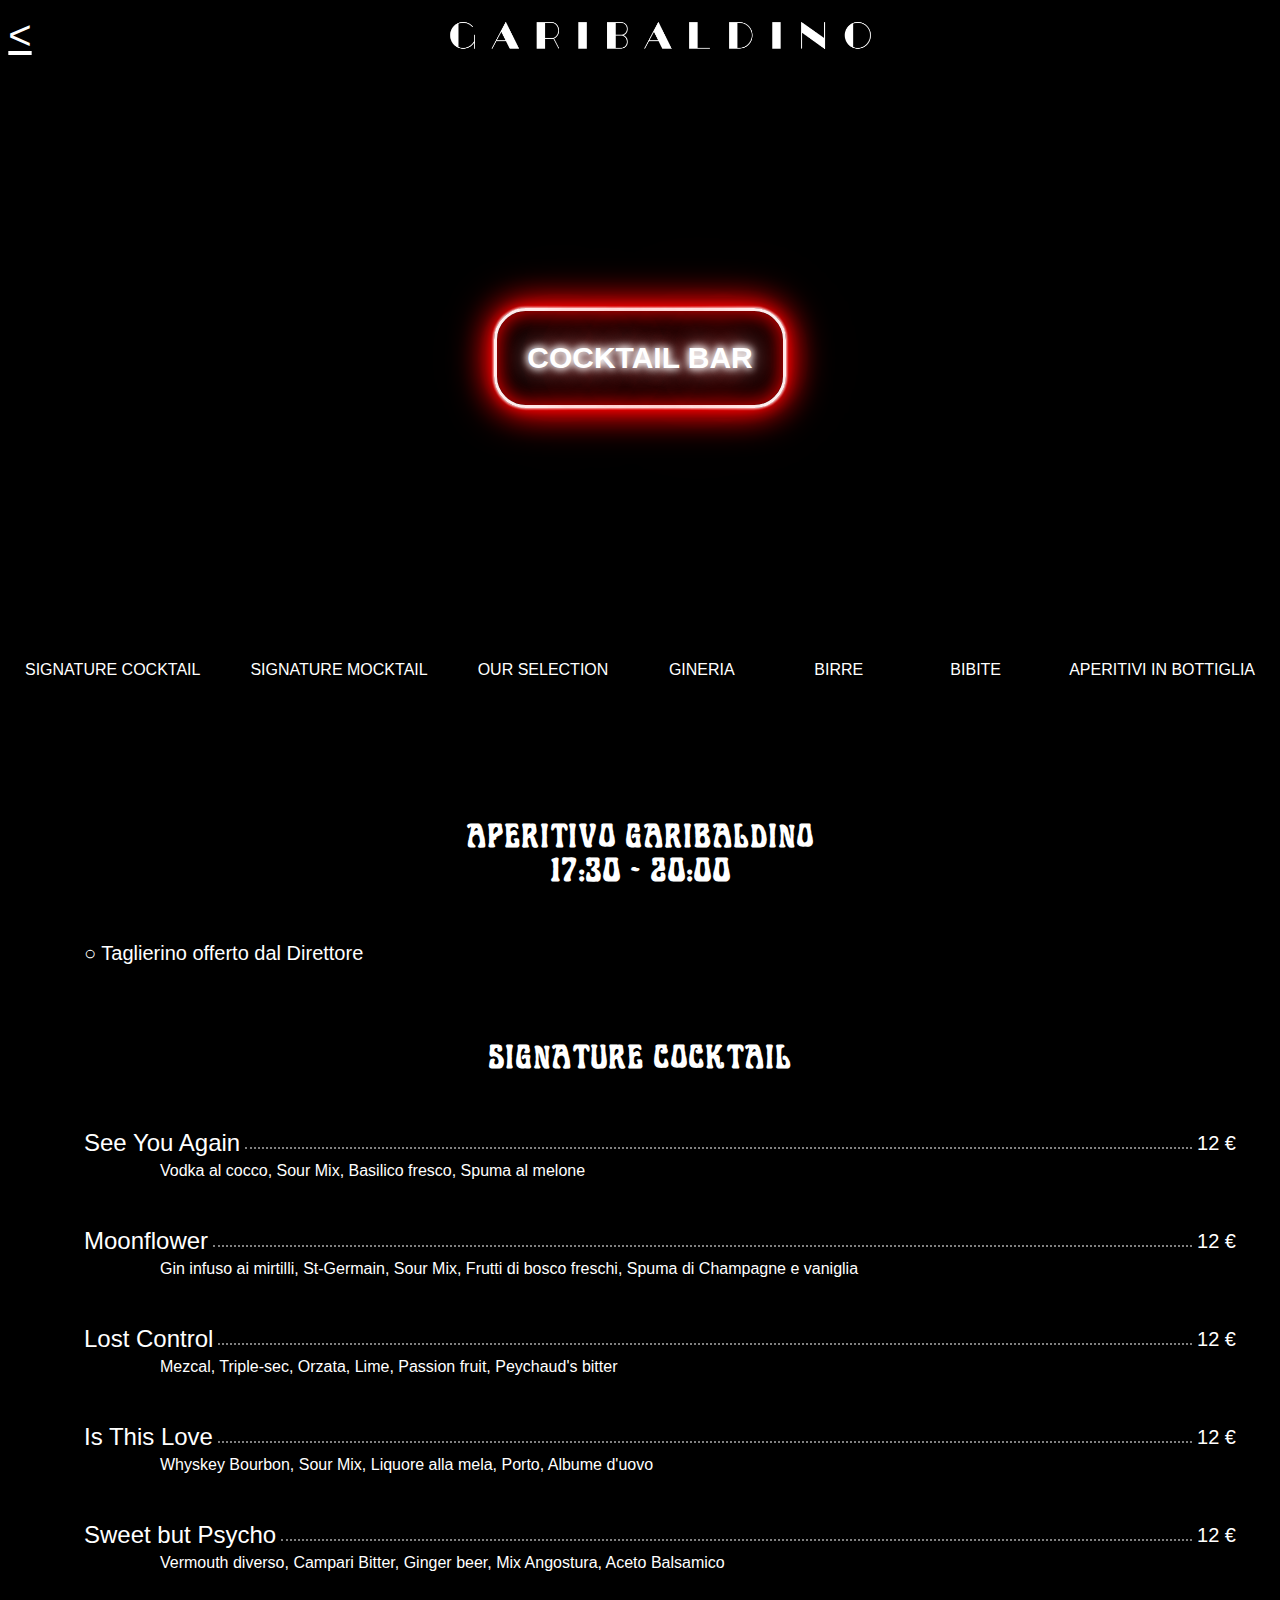
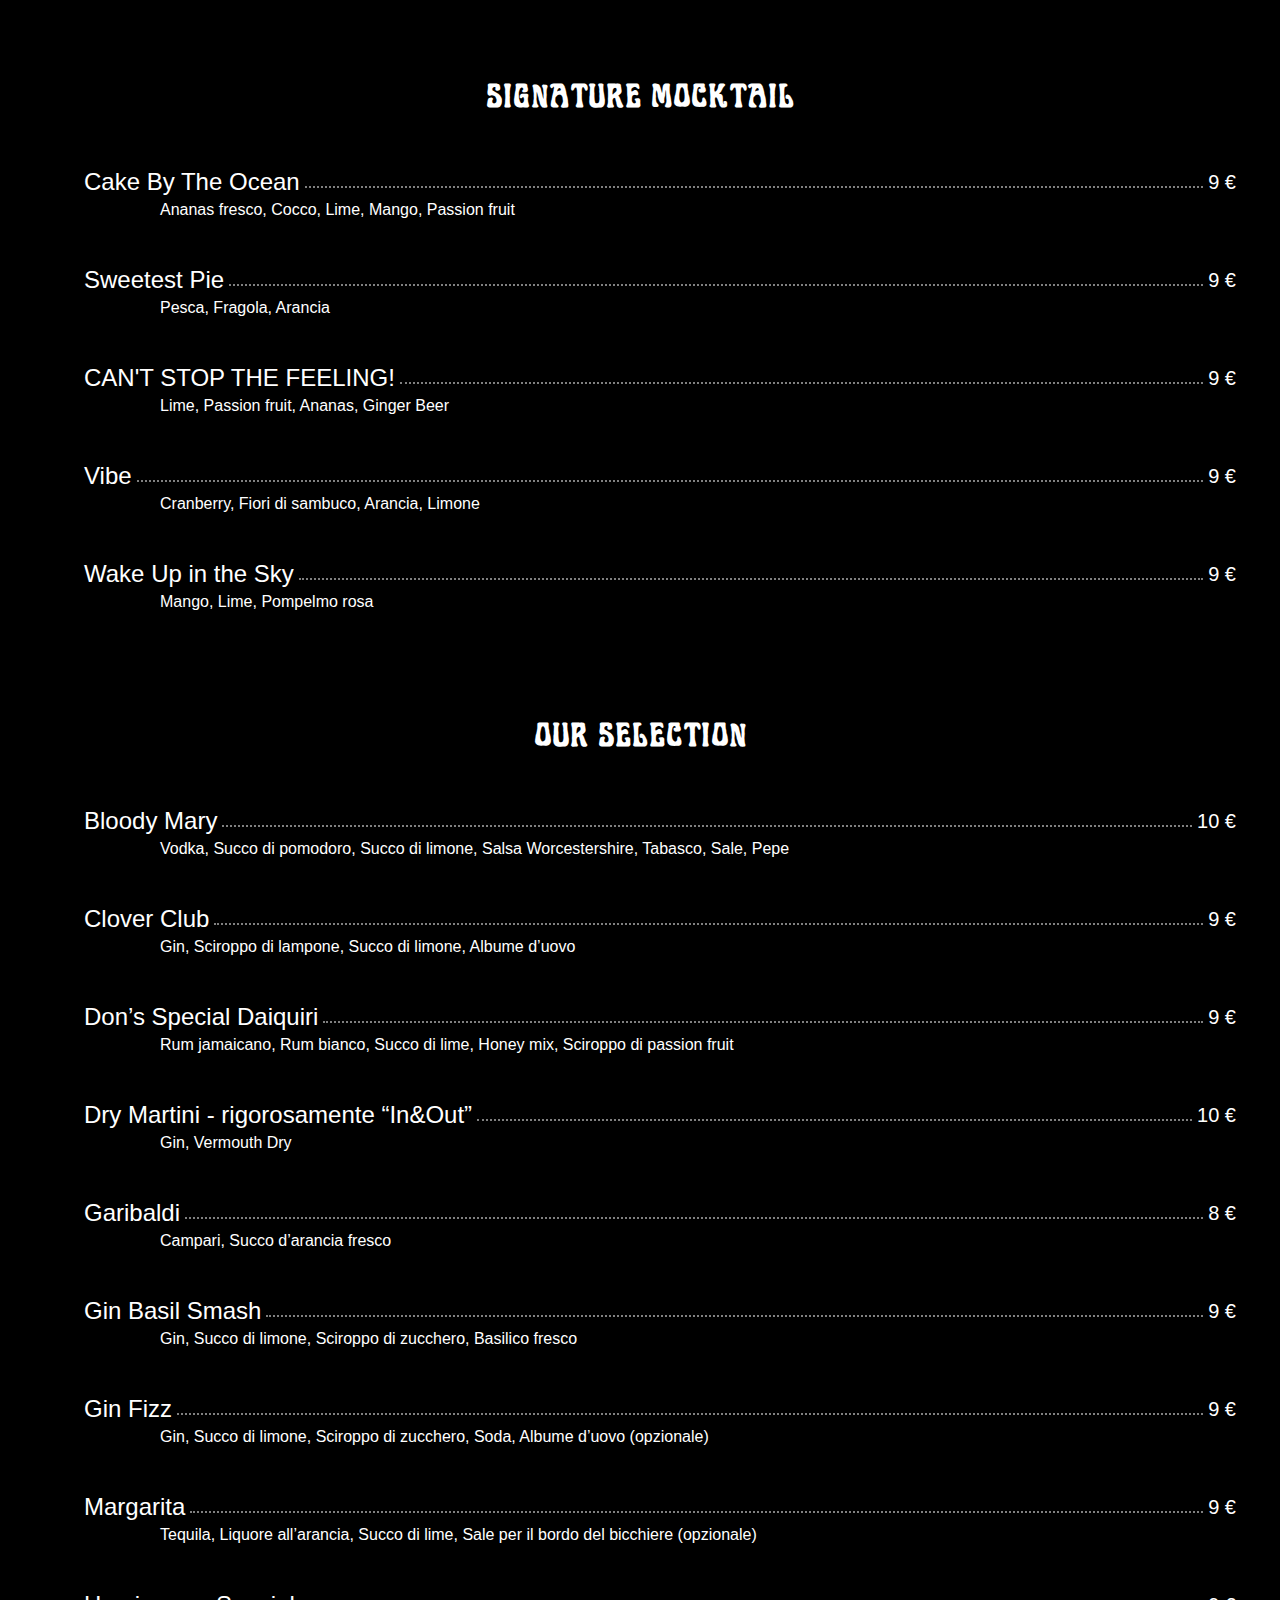
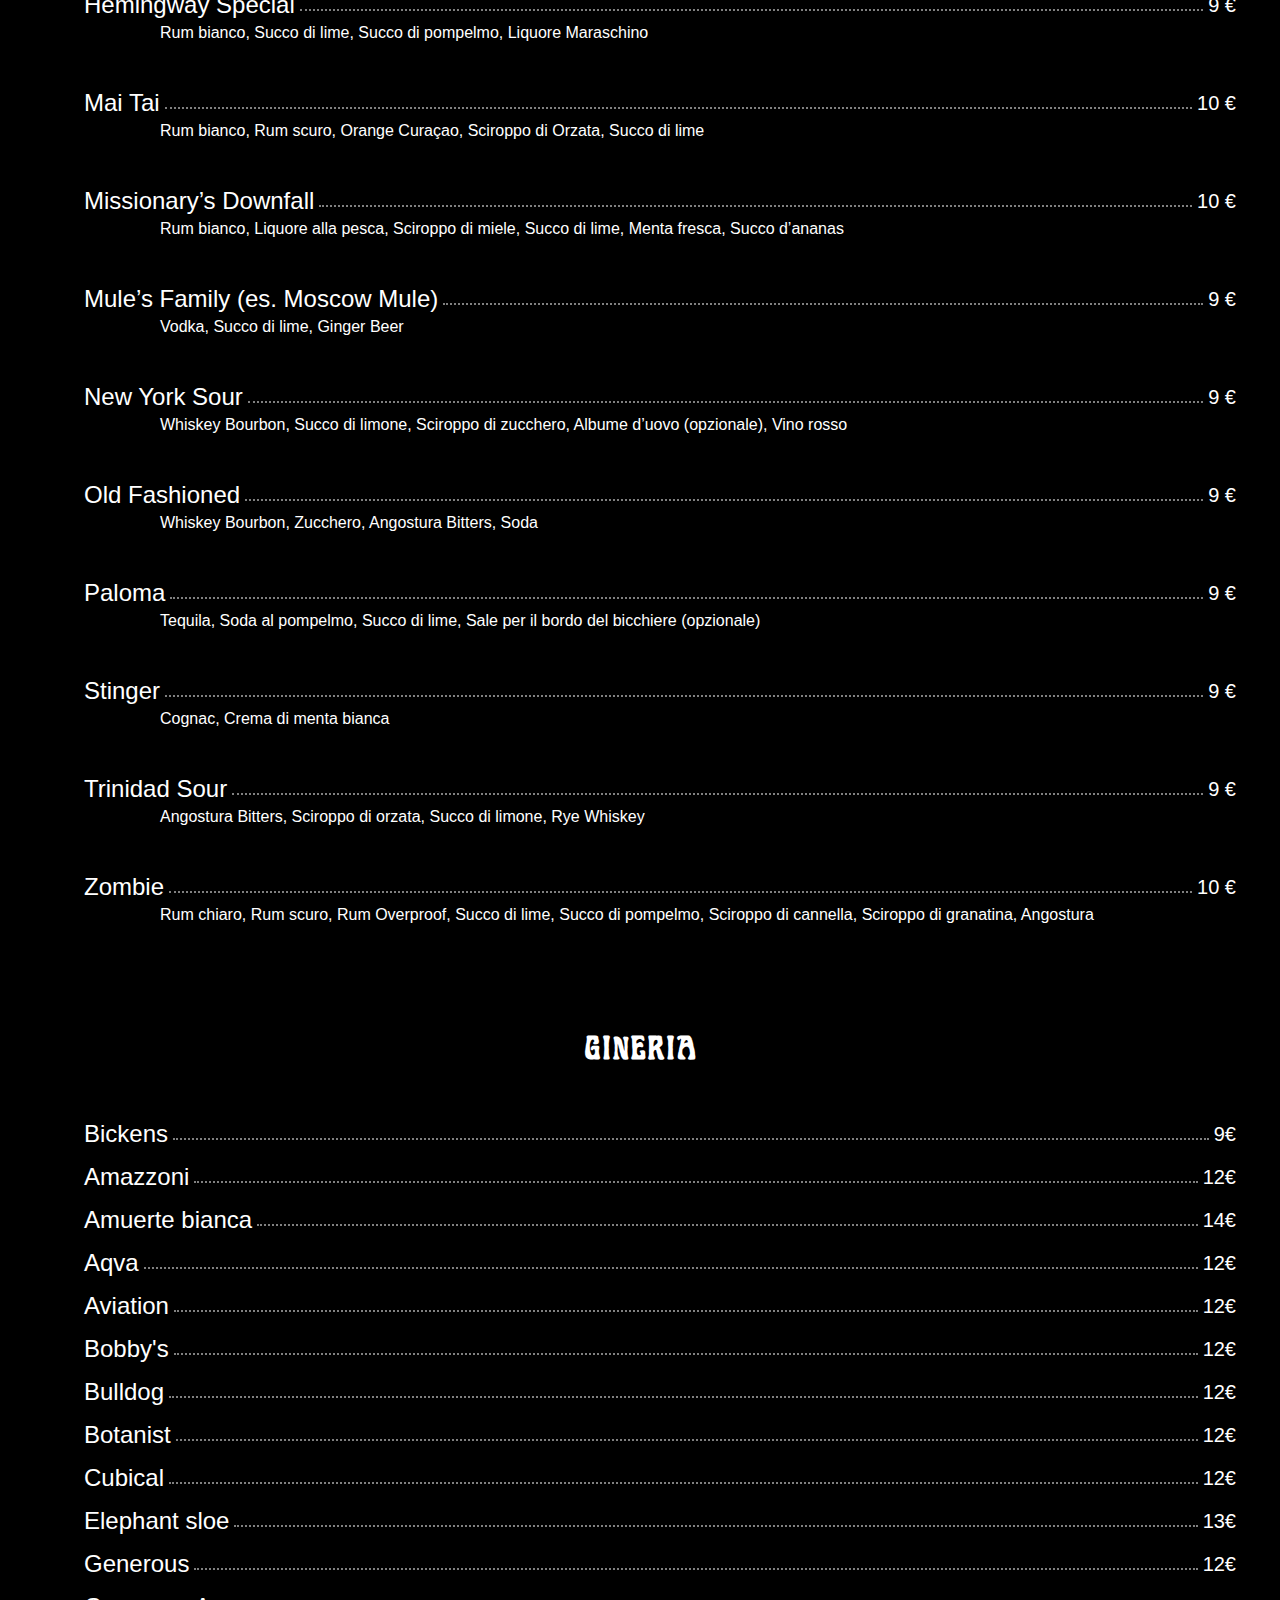
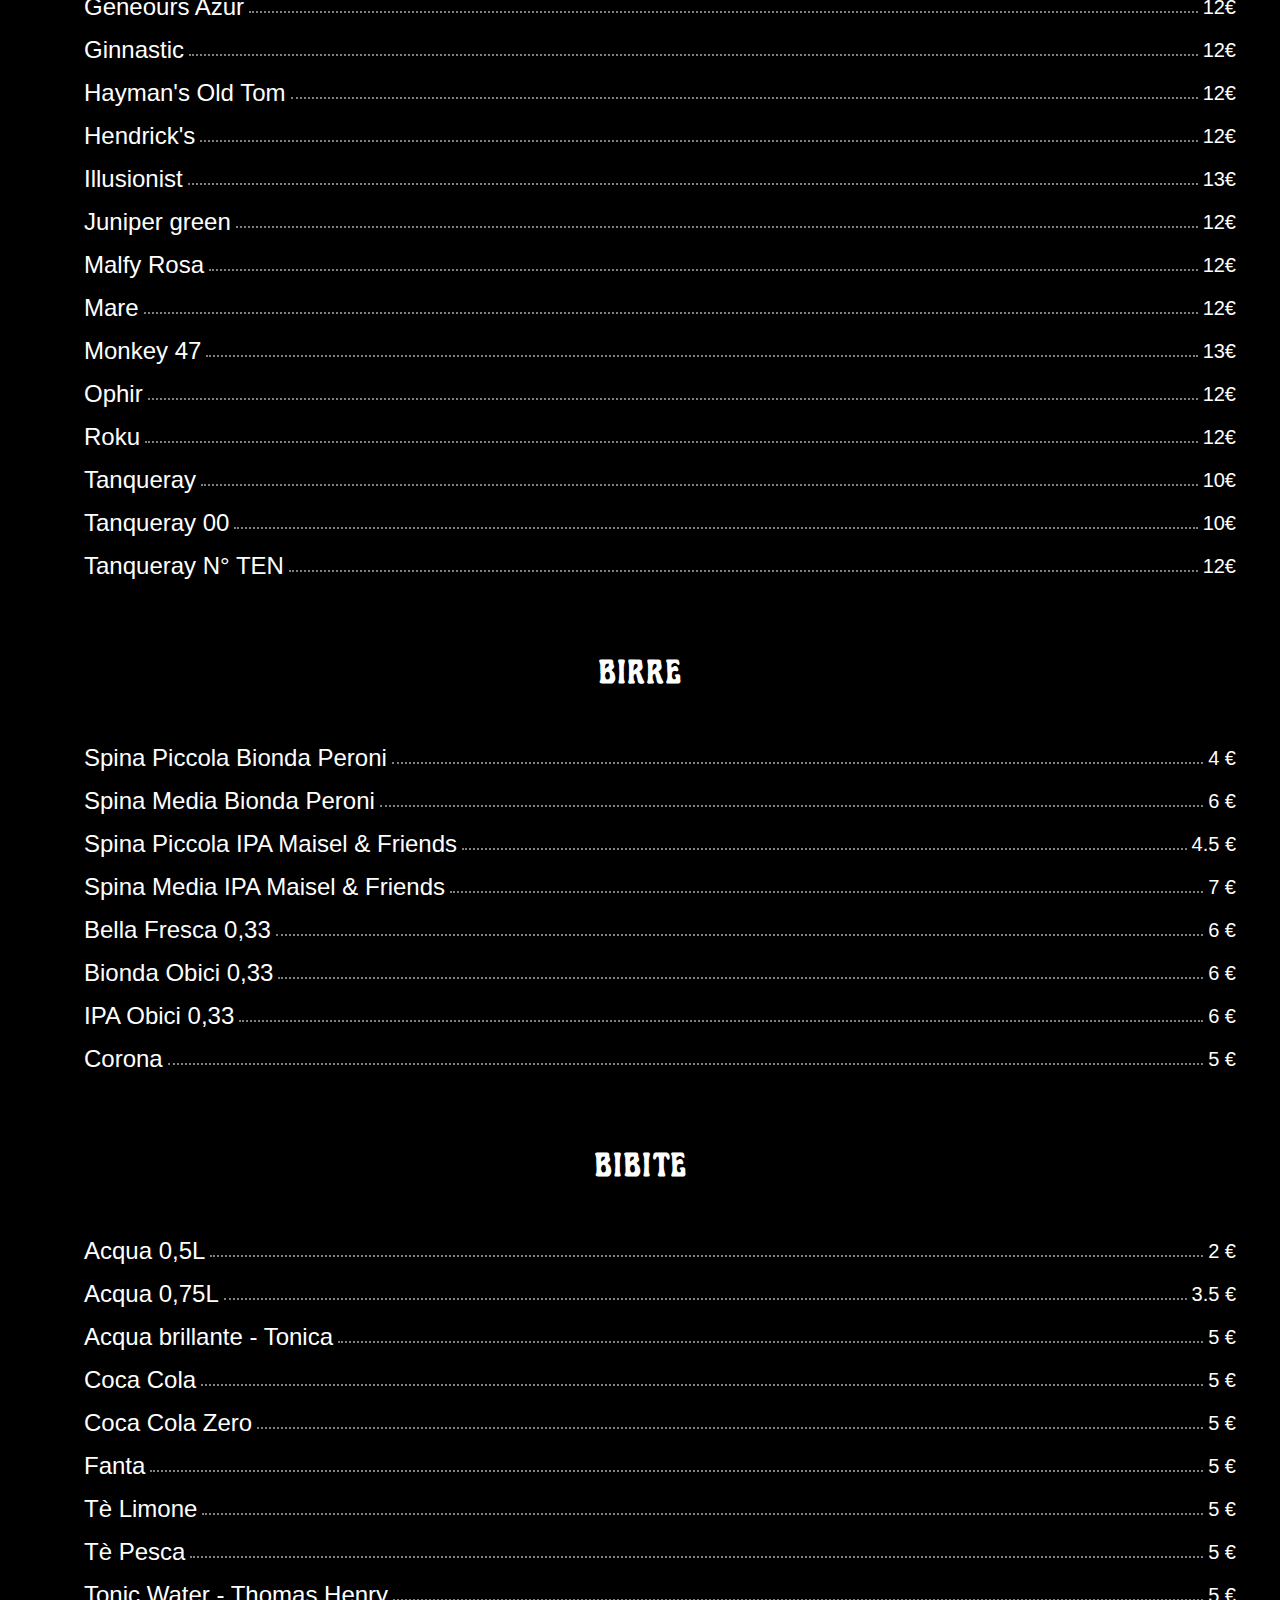
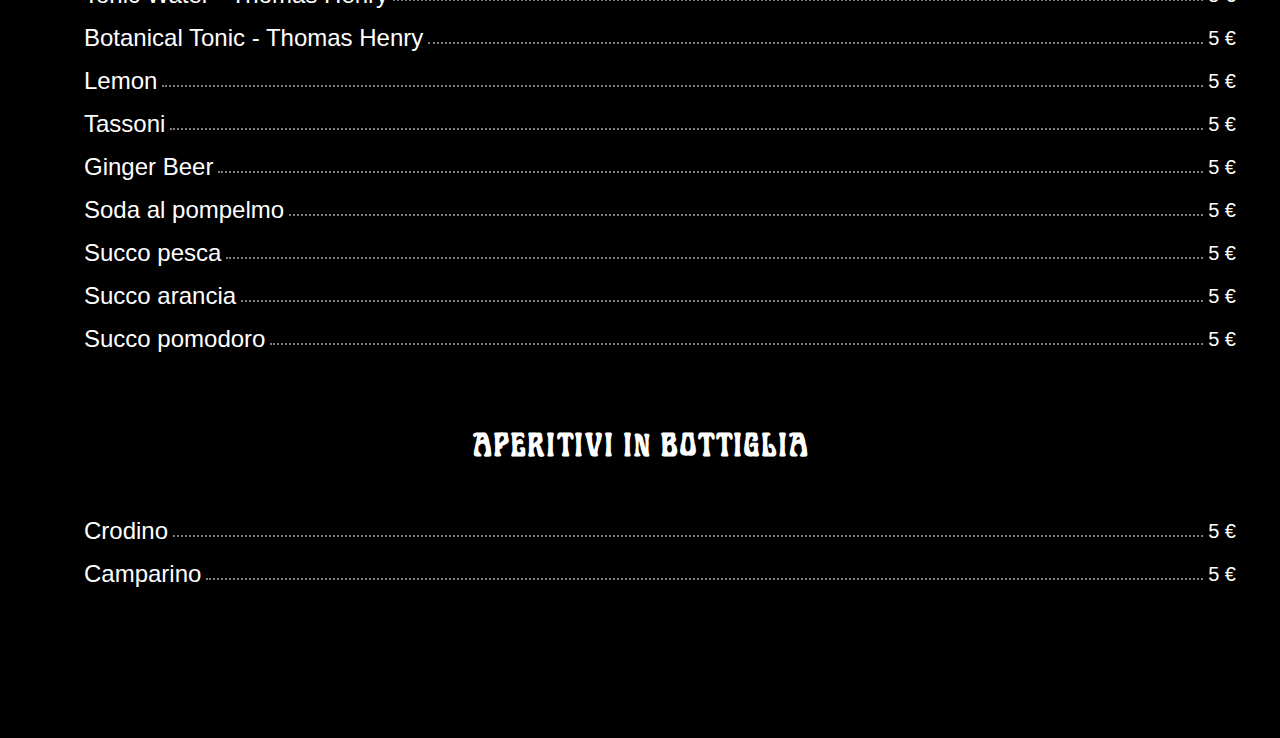
==== commit 7e69ae7e: "ffgf" ====
--- a/pages/Cocktailbar.html
+++ b/pages/Cocktailbar.html
@@ -24,7 +24,7 @@
 
     <div class="viewlogo">
         <div class="content">
-            <h1 class="title3 capitalize neonTextRed neonBoxRed">
+            <h1 class="title1 capitalize neonTextRed neonBoxRed">
                 Cocktail Bar
             </h1>
 
--- a/style/main.css
+++ b/style/main.css
@@ -208,9 +208,6 @@
     font-size: 150px;
 }
 
-.title3 {
-    font-size: 24px;
-}
 
 .capitalize {
     text-transform: uppercase;
@@ -443,6 +440,7 @@
 }
 
 @media screen and (max-width: 1475px) {
+
     .main .menu-content .item-subtitle{
         font-size: 12px;
     }
@@ -498,7 +496,7 @@
     }
 
     .title1 {
-        font-size: 120px;
+        font-size: 30px;
     }
 
     .viewlogo .content {
@@ -507,10 +505,11 @@
 
         display: flex;
         flex-direction: column;
-        justify-content: start;
+        justify-content: center;
         align-items: center;
-
-        padding-top: 50px;
+        padding-top: 0;
+        margin-bottom: 80px;
+
     }
     .header-item{
       font-size: 20px;
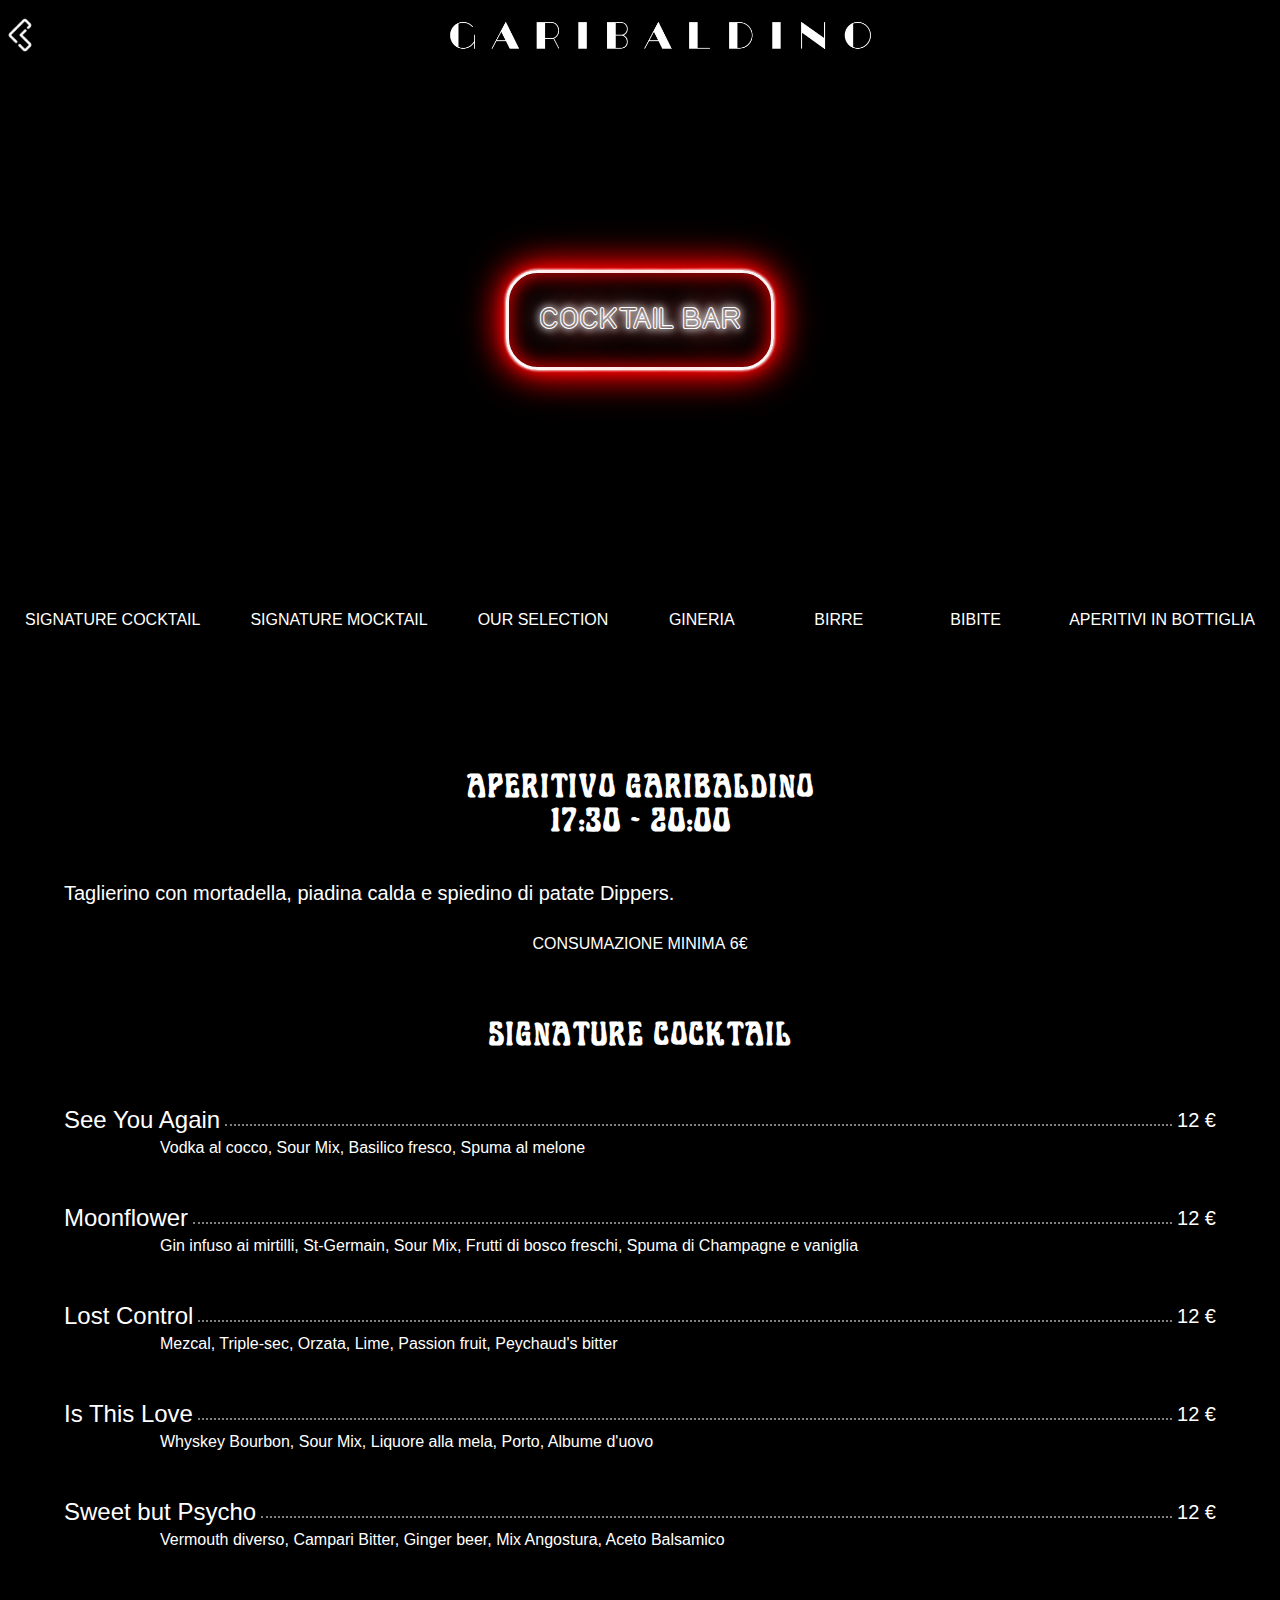
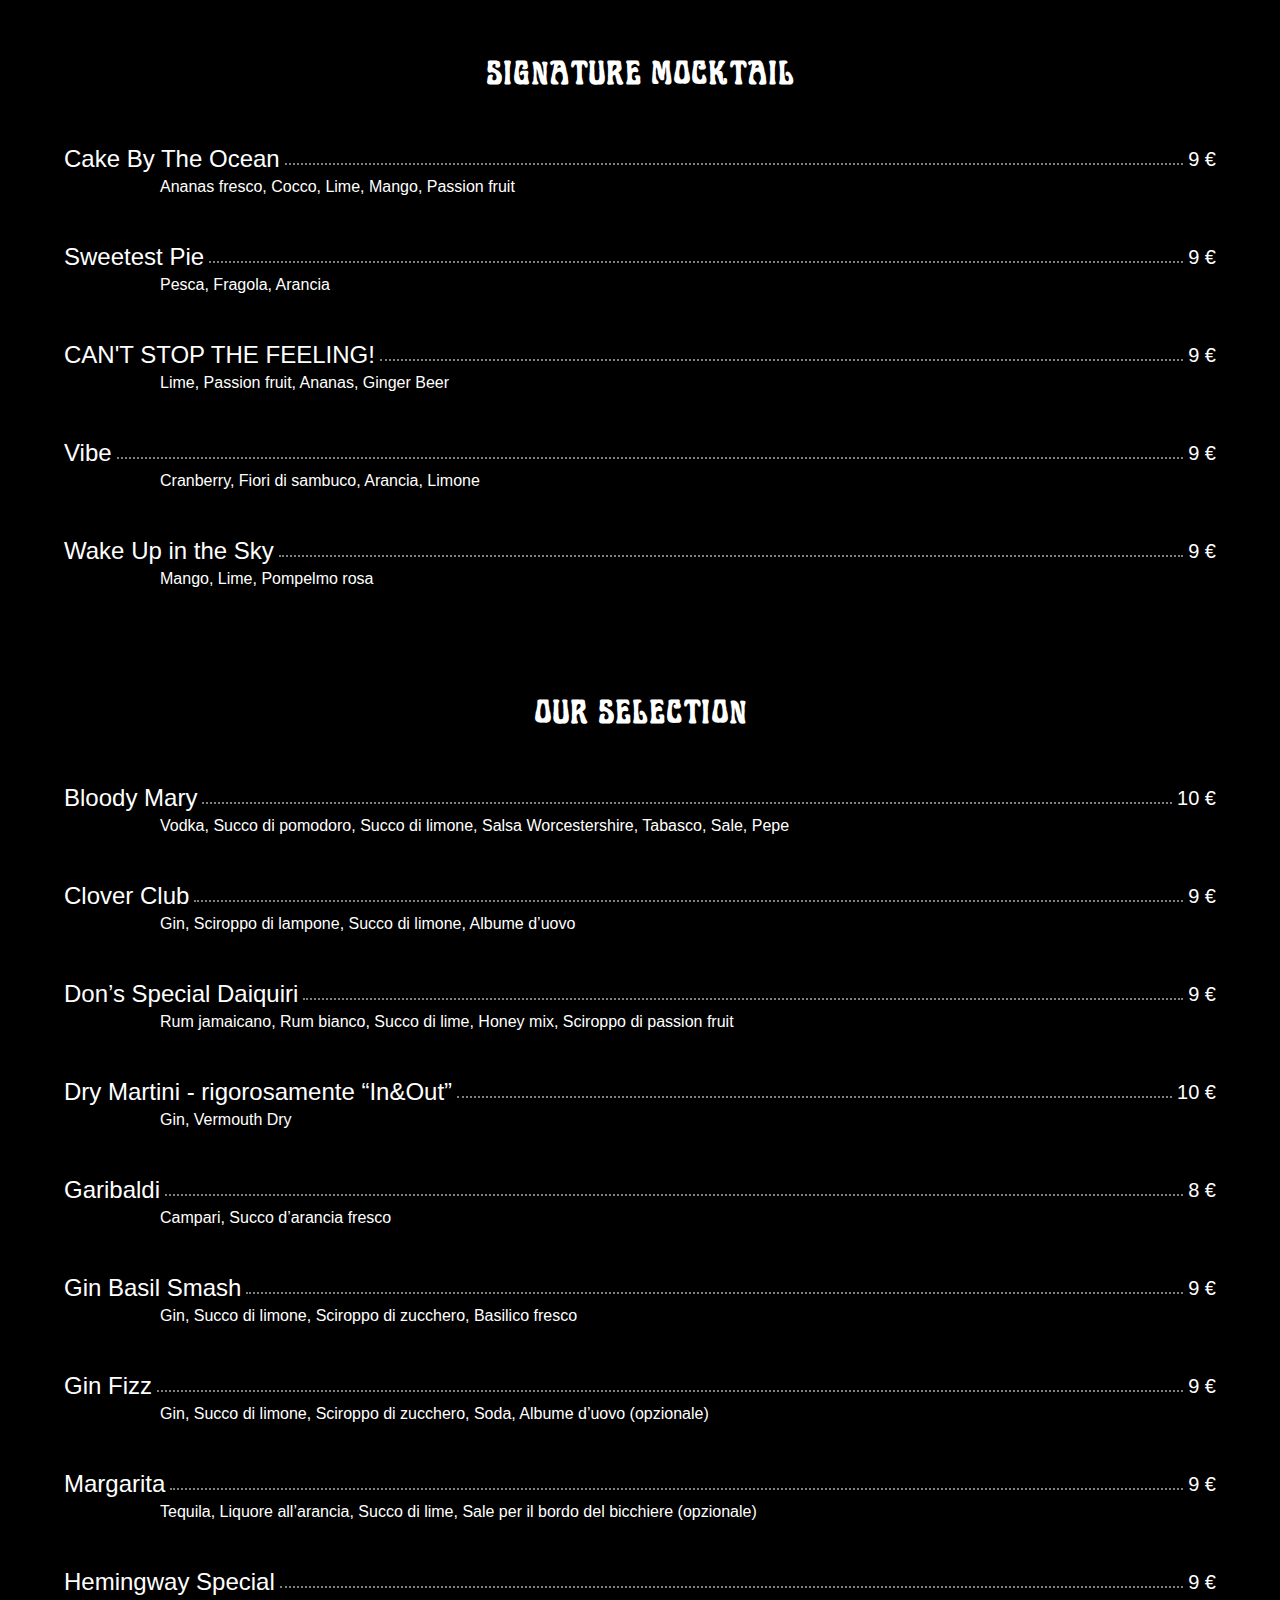
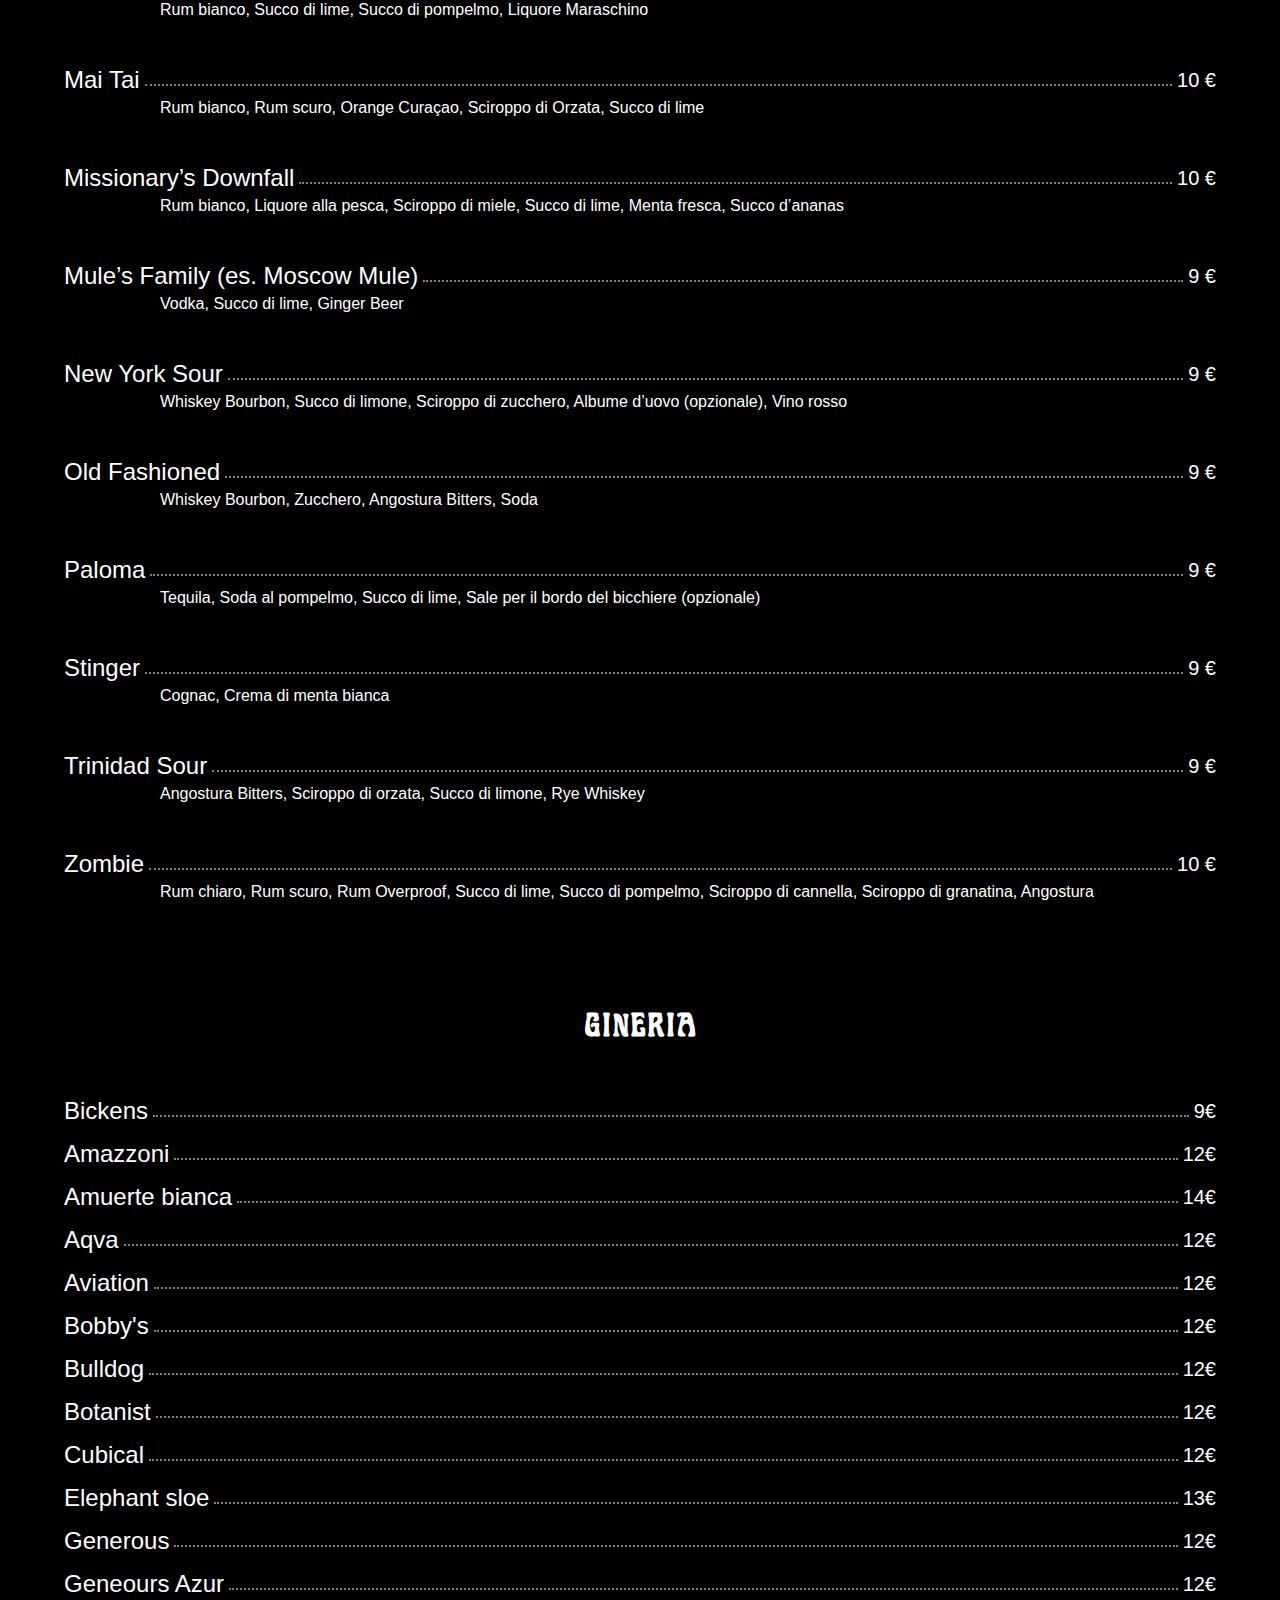
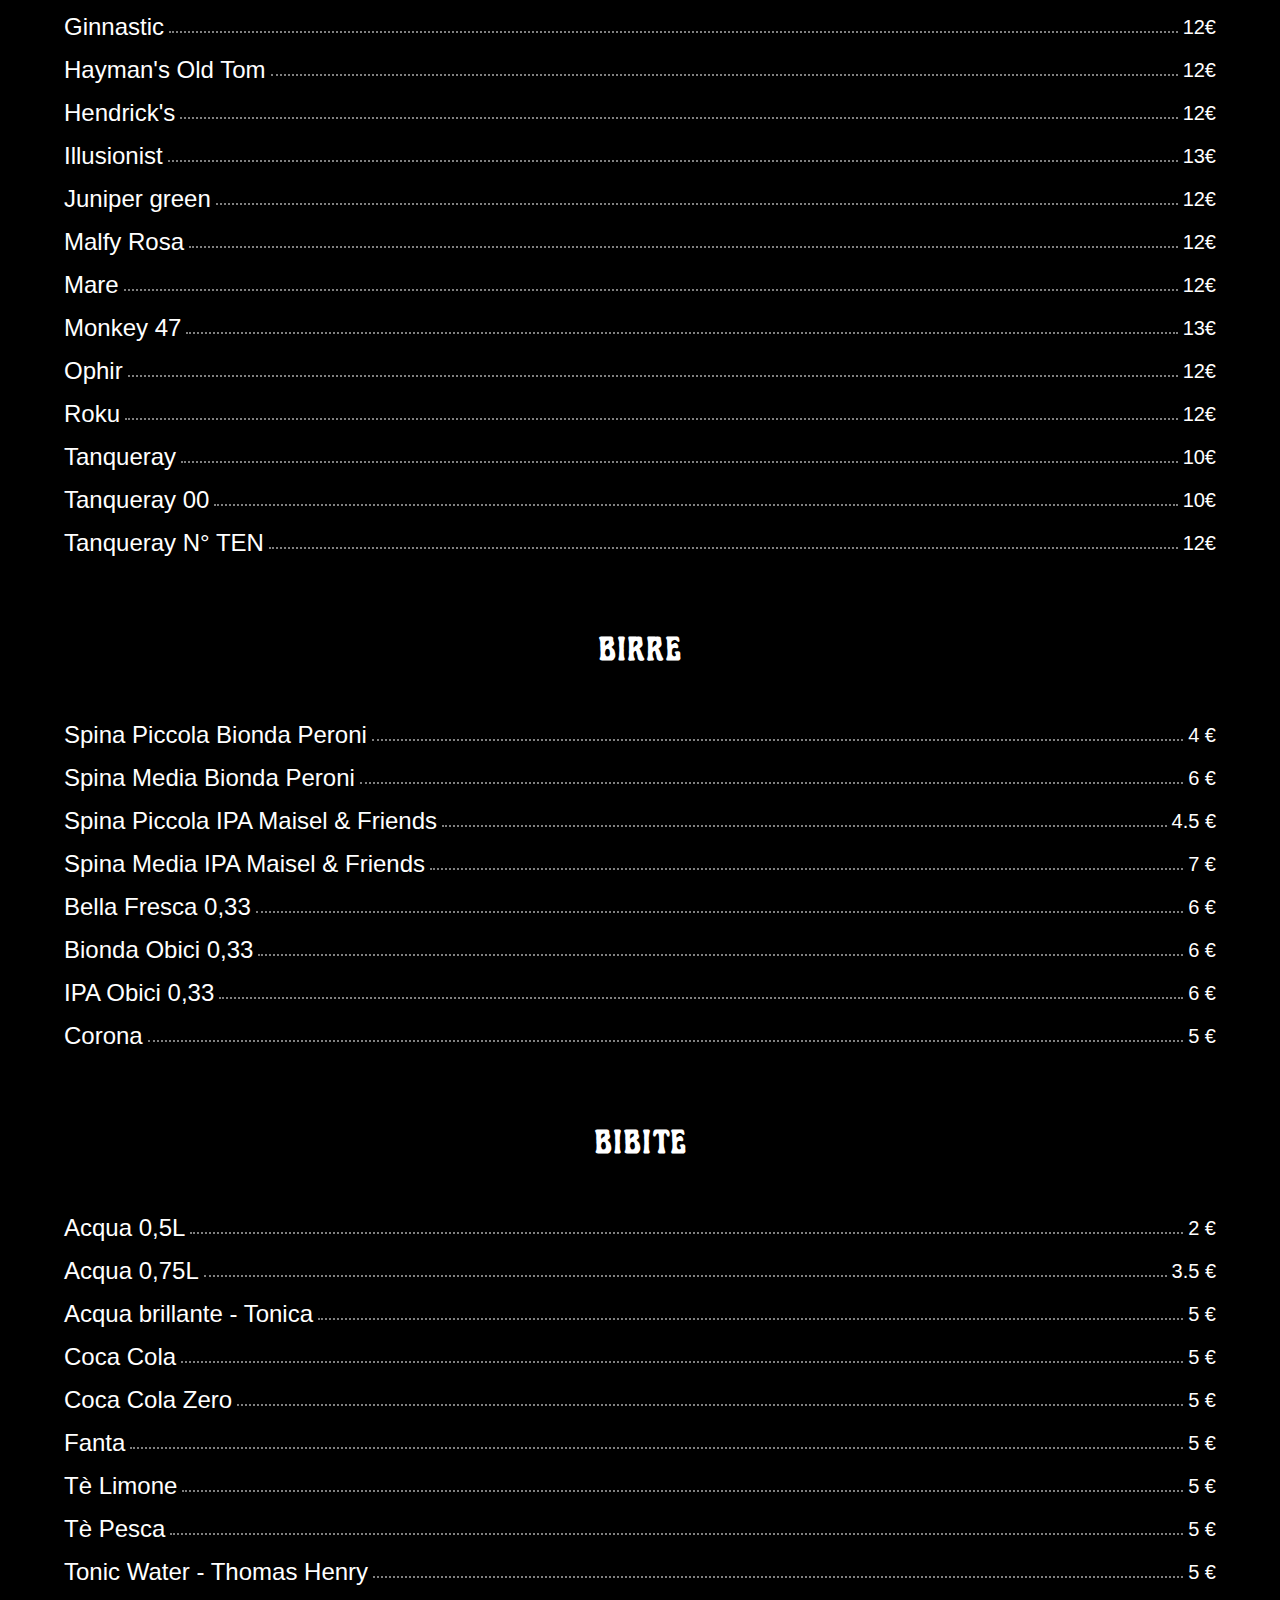
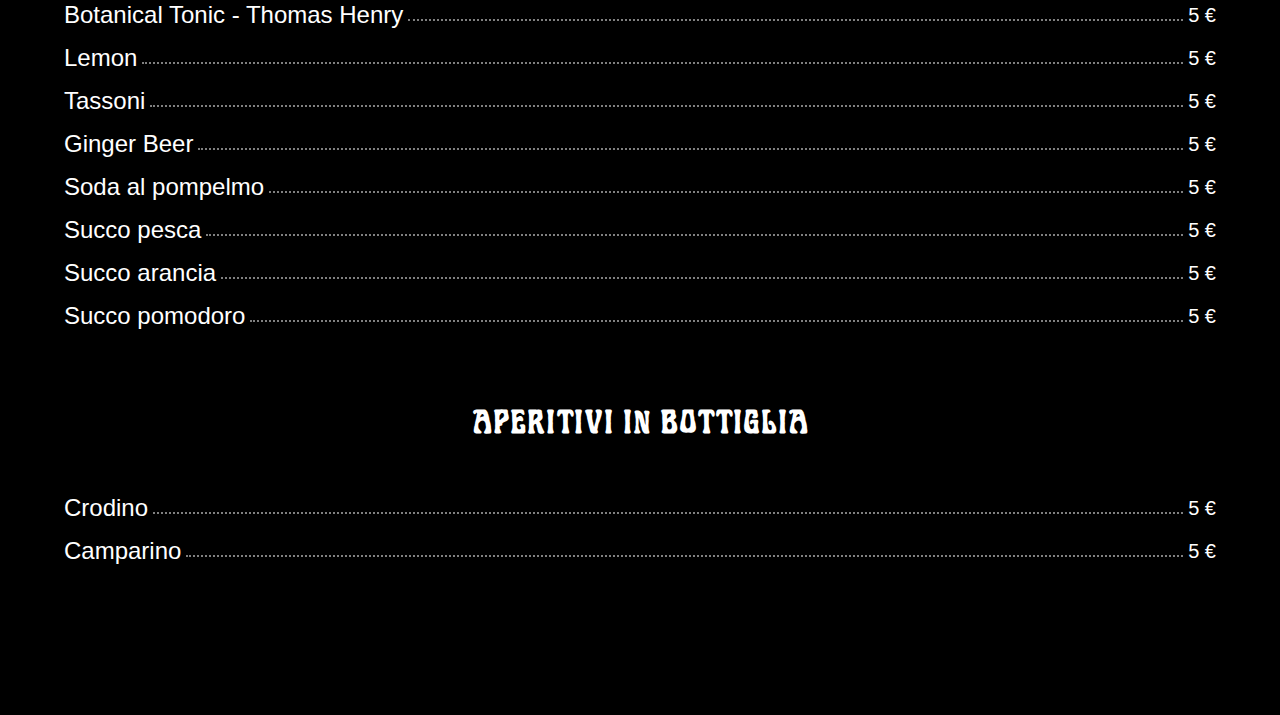
==== commit 8071b8ad: "daidaidai" ====
--- a/pages/Cocktailbar.html
+++ b/pages/Cocktailbar.html
@@ -16,8 +16,8 @@
               <img src="../images/back-white.png" class="back" alt="">
           </a>
       </div>-->
-      <a href="../index.html">
-          <p class="back"> < </p>
+      <a href="../index.html" style="height:50%; width:50%">
+          <img src="../images/back-white.png" alt="" style="height:100%;width:100%">
       </a>
       <div class="garibaldino"></div>
   </div>
@@ -71,10 +71,17 @@
                </h1>
           </div>
           <div class="objects">
-              <div class="item">
+              <div class="item" style="height: 50px">
                   <div class="header-item">
-                      <div>○ Taglierino offerto dal Direttore</div>
+                      <div style="text-align: center;align-items: center;justify-content: center;">
+                          Taglierino con mortadella, piadina calda e spiedino di patate Dippers.
+
+
+                      </div>
                   </div>
+                  <span class="capitalize"style="padding-top:30px">
+                    Consumazione minima 6€
+                  </span>
               </div>
             </div>
       </div>
--- a/style/main.css
+++ b/style/main.css
@@ -2,7 +2,10 @@
     font-family: Garibaldino;
     src: url("../fonts/FontsFree-Net-Art-nuvo.ttf");
 }
-
+@font-face {
+  font-family: Neon;
+  src: url("../fonts/NEON GLOW.otf");
+}
 * {
     margin: 0px;
     padding: 0px;
@@ -205,7 +208,9 @@
 }
 
 .title1 {
+    font-family: Neon;
     font-size: 150px;
+    font-weight: lighter;
 }
 
 
@@ -225,9 +230,7 @@
     padding-top: 150px;
 }
 
-.viewlogo .content h1 {
-    margin-top: 25px;
-}
+
 
 
 .navbar {
@@ -501,7 +504,7 @@
 
     .viewlogo .content {
         width: 90%;
-        min-height: 550px;
+        min-height: 500px;
 
         display: flex;
         flex-direction: column;
@@ -513,6 +516,7 @@
     }
     .header-item{
       font-size: 20px;
+      margin: 0;
     }
     .main .menu-content .objects .item .header-item .vino{
       font-size: 16px;
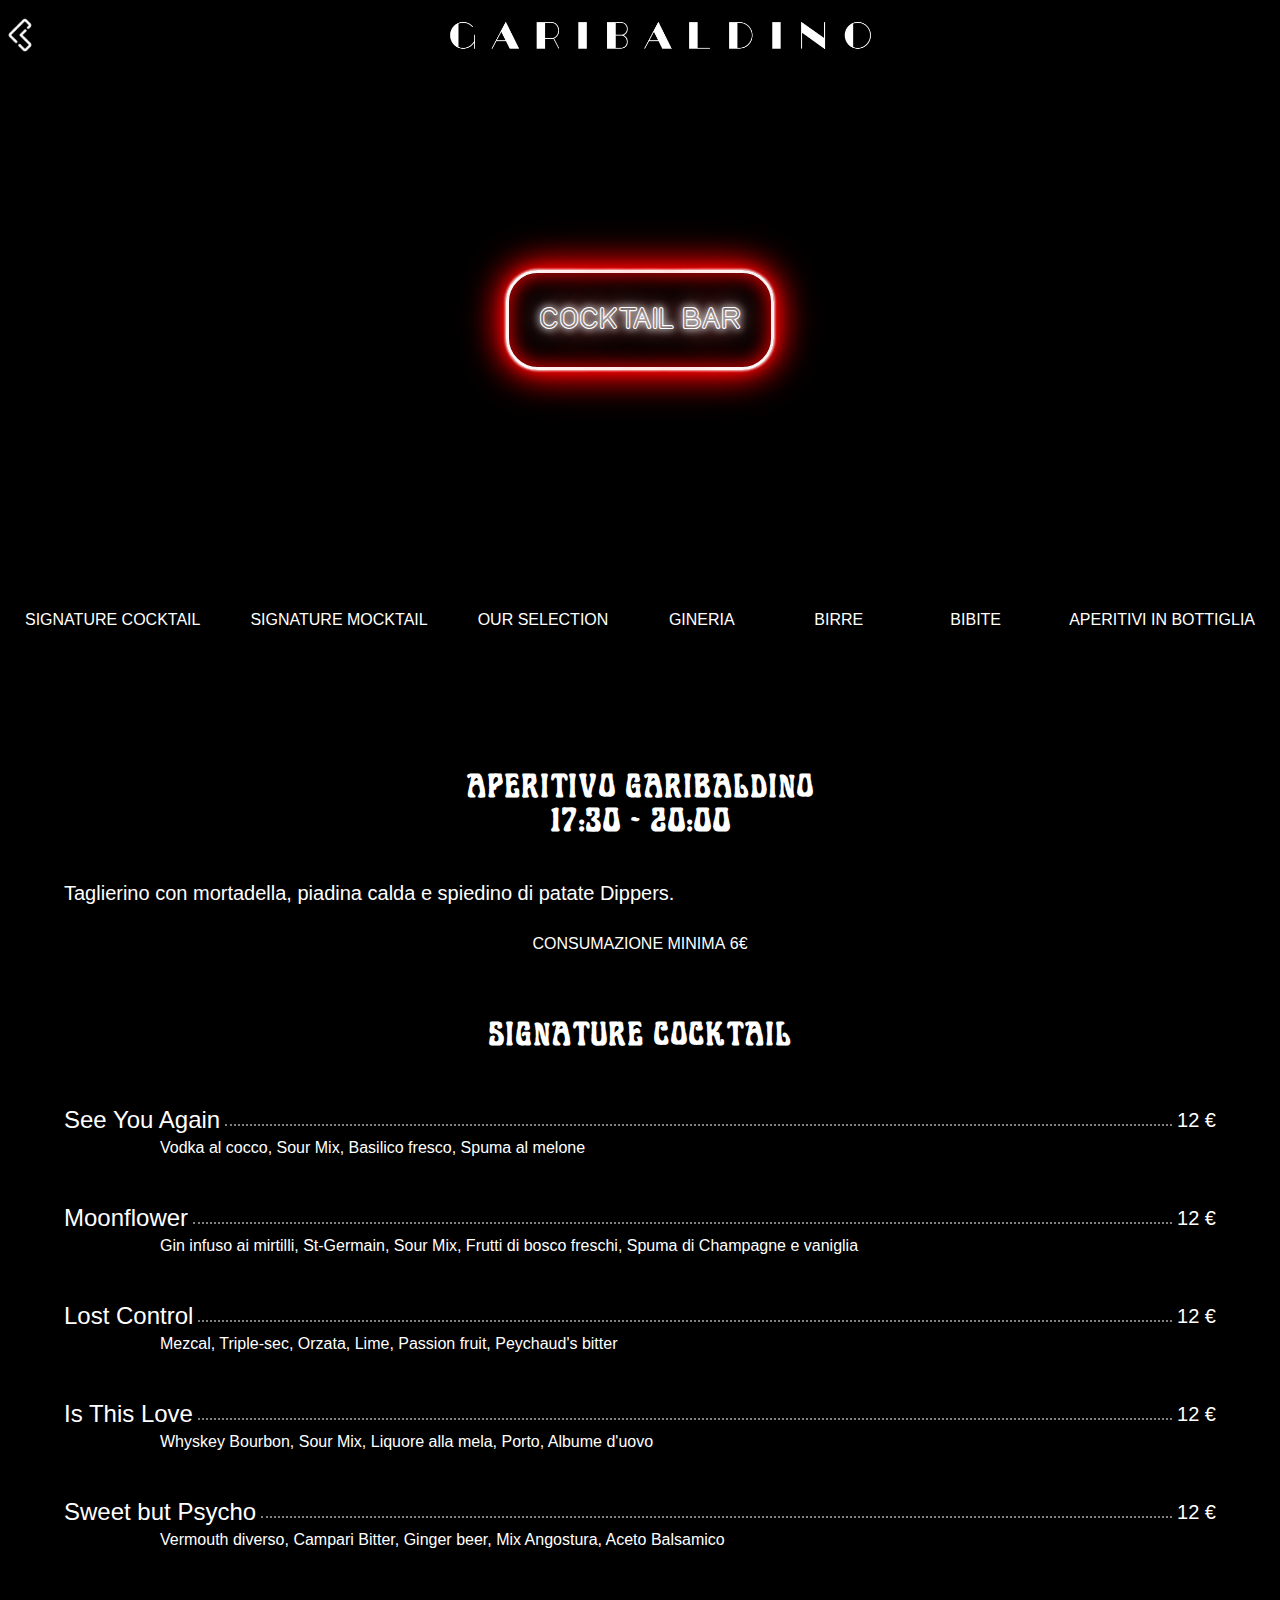
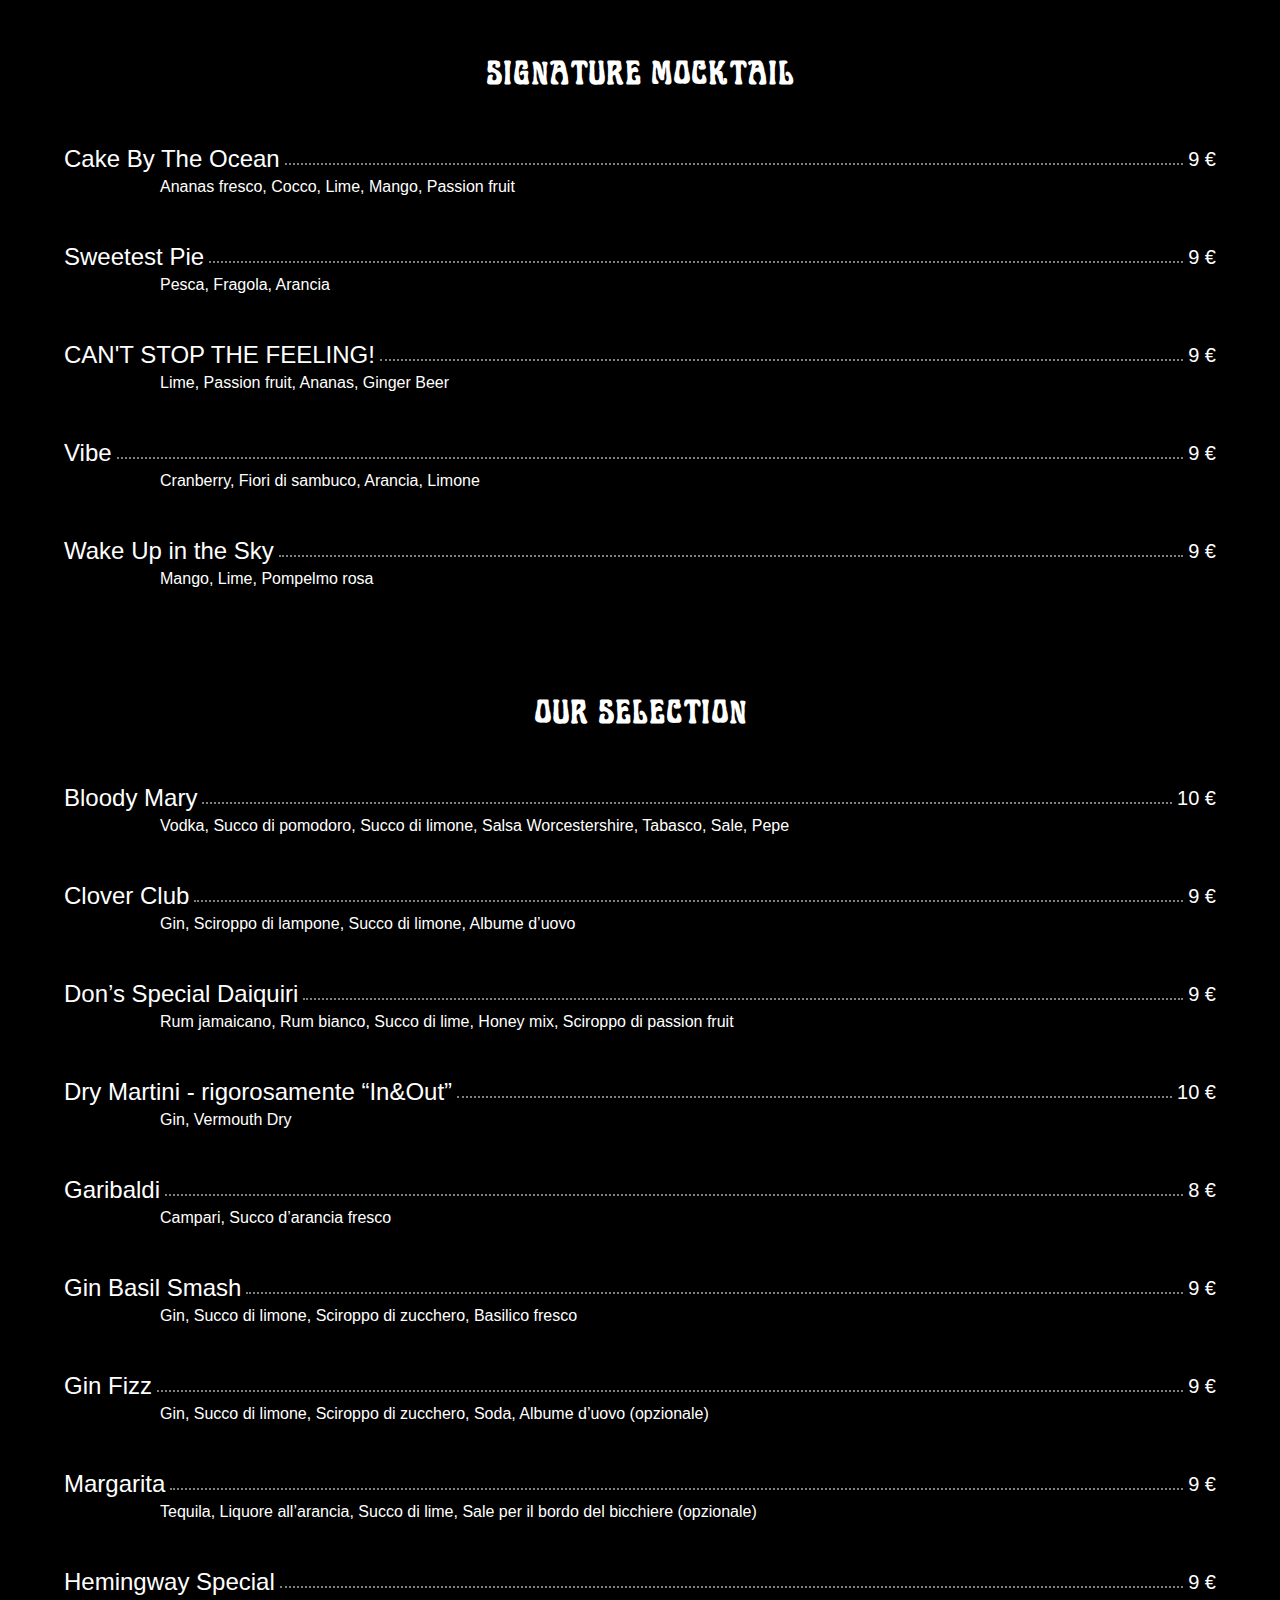
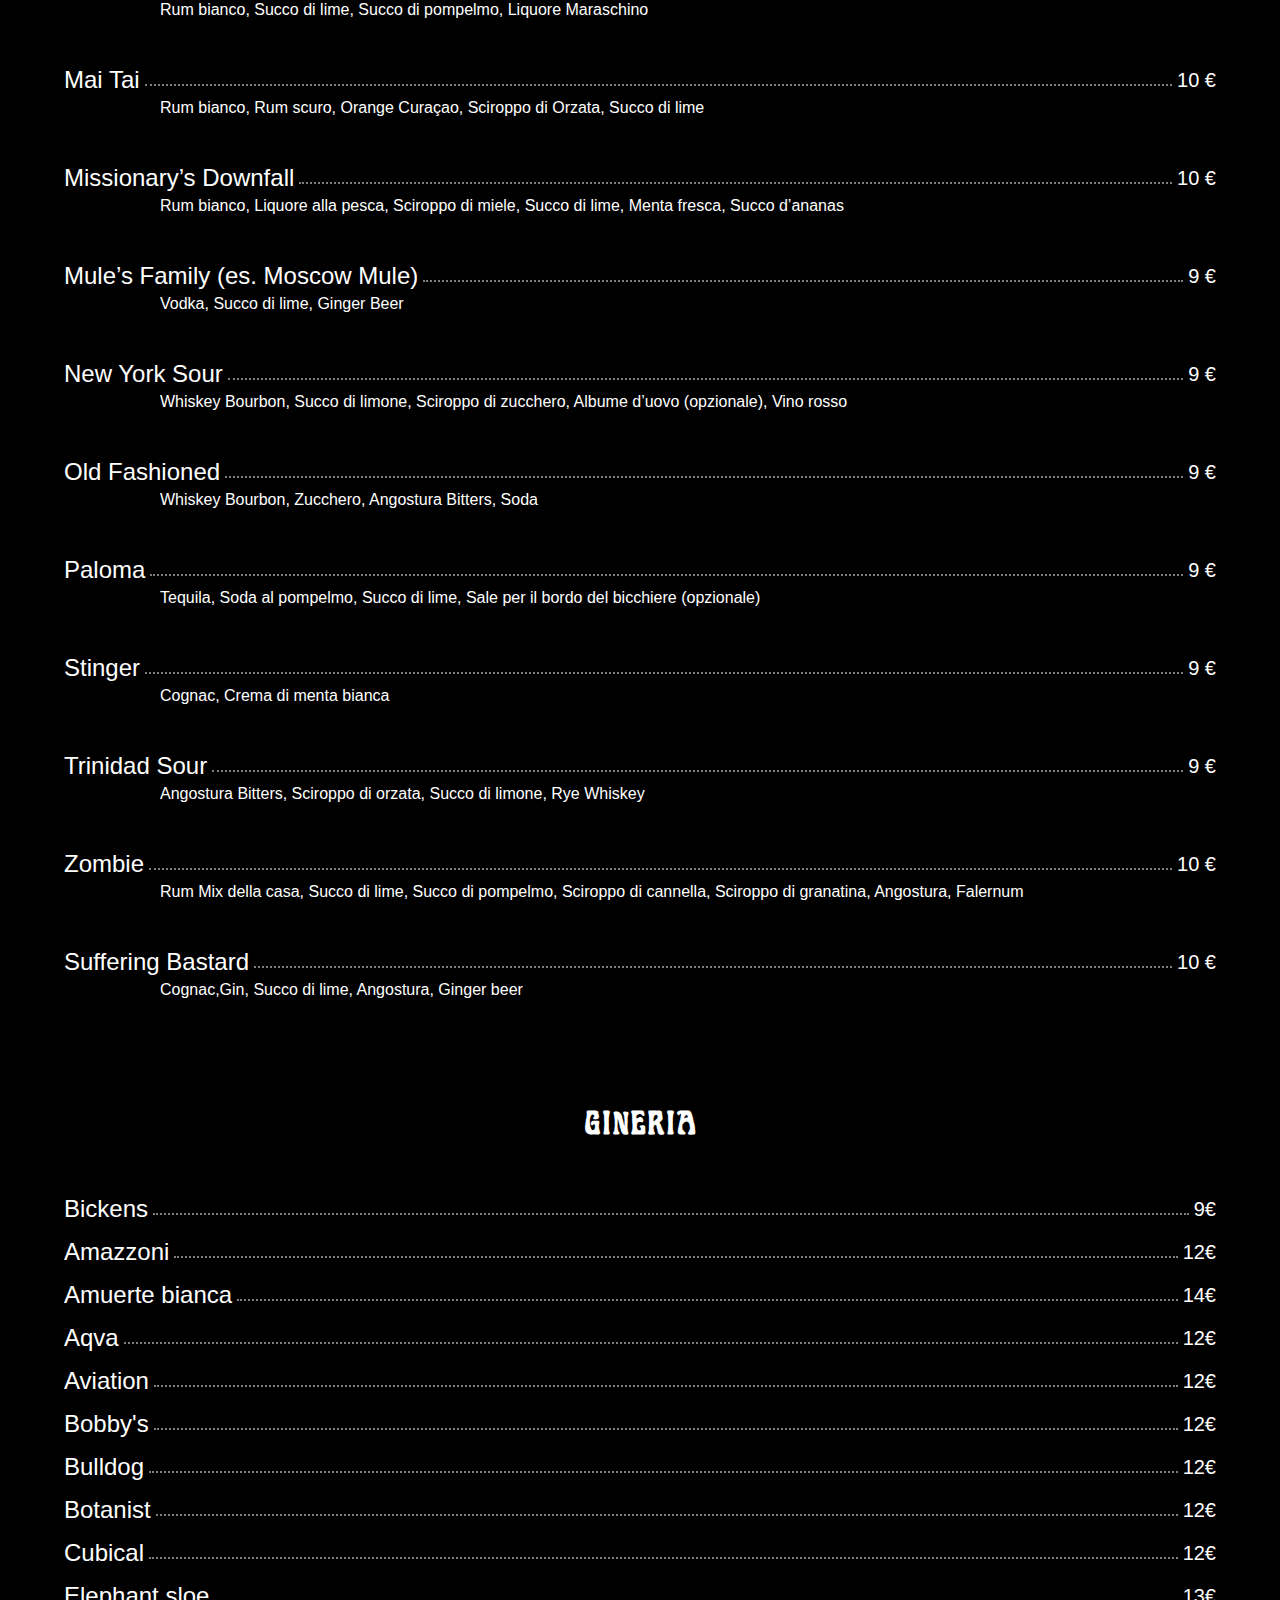
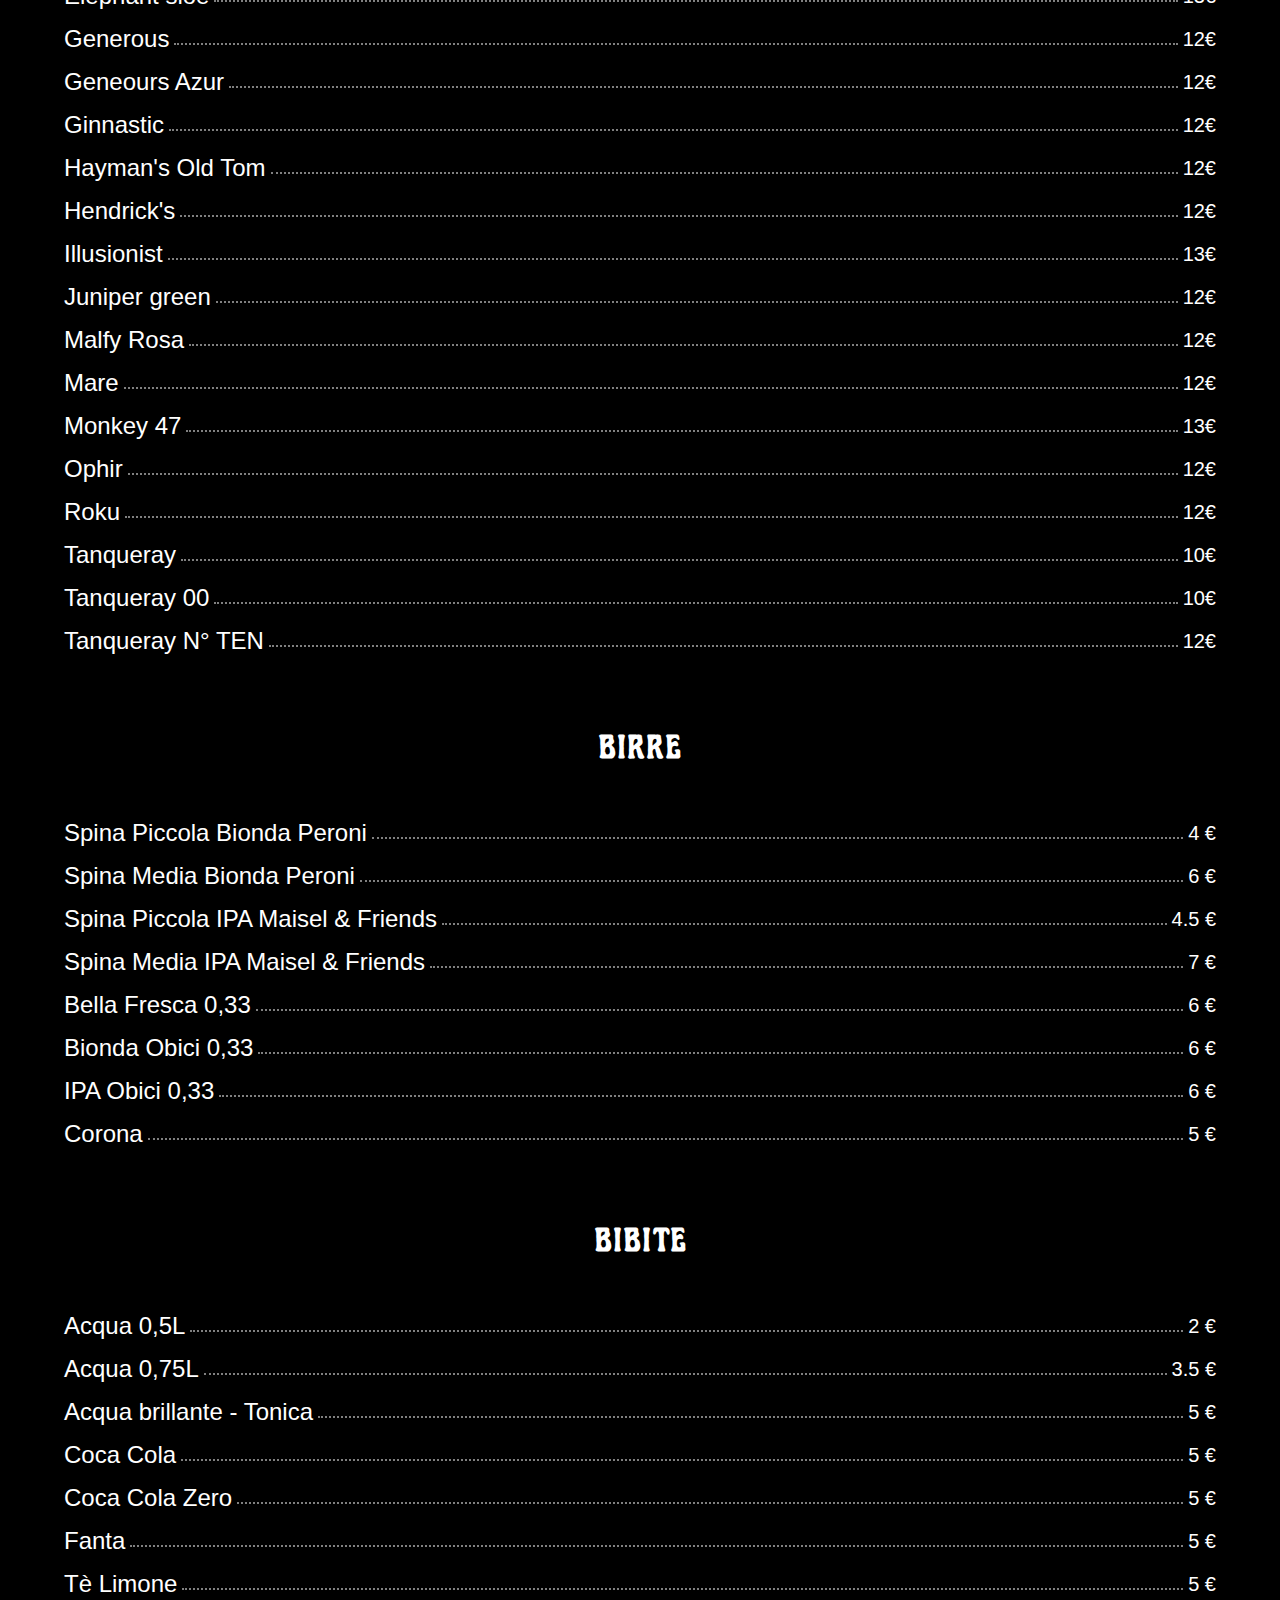
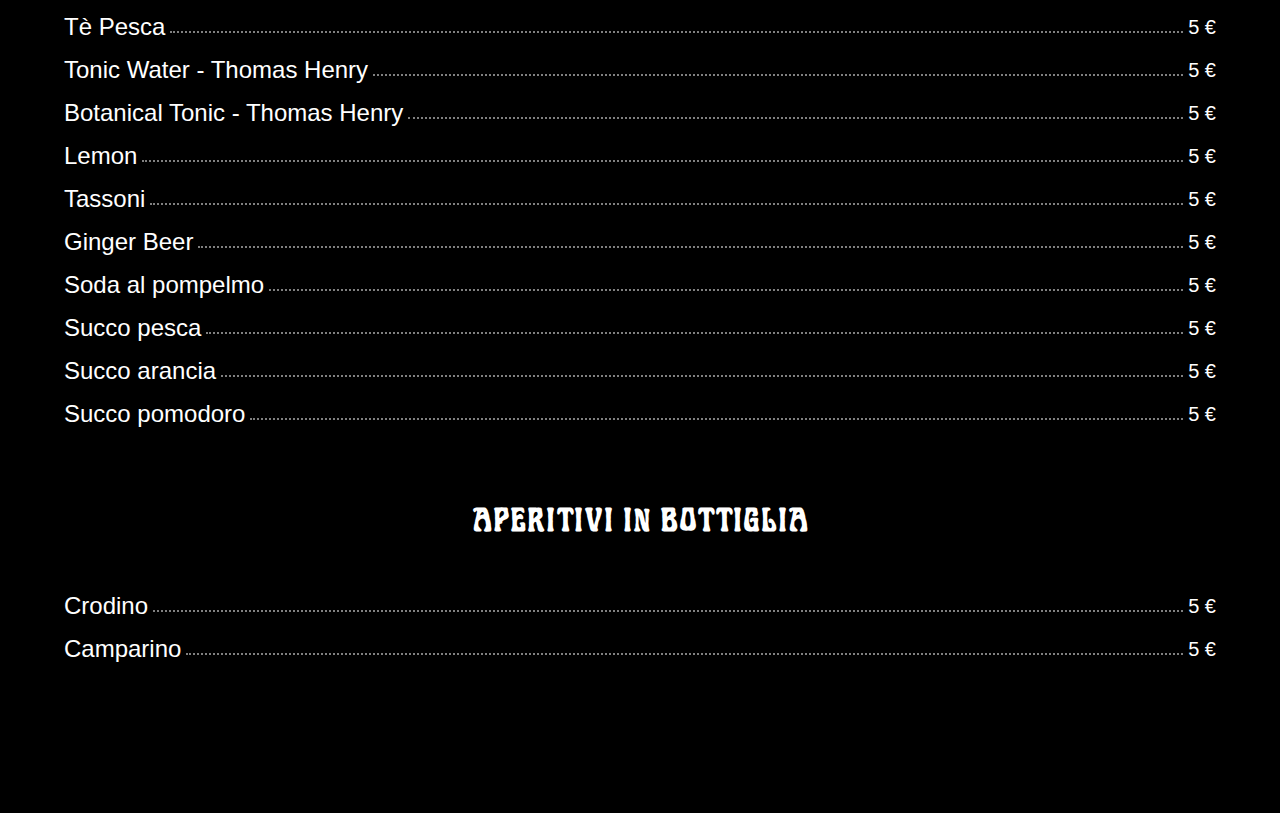
==== commit 564ef288: "Update Cocktailbar.html" ====
--- a/pages/Cocktailbar.html
+++ b/pages/Cocktailbar.html
@@ -353,7 +353,16 @@
                         <div class="separator"></div>
                         <div class="specific-item">10 €</div>
                     </div>
-                    <div class="info-item">Rum chiaro, Rum scuro, Rum Overproof, Succo di lime, Succo di pompelmo, Sciroppo di cannella, Sciroppo di granatina, Angostura</div>
+                    <div class="info-item">Rum Mix della casa, Succo di lime, Succo di pompelmo, Sciroppo di cannella, Sciroppo di granatina, Angostura, Falernum</div>
+
+                </div>
+                <div class="item">
+                    <div class="header-item">
+                        <div class="title-item">Suffering Bastard</div>
+                        <div class="separator"></div>
+                        <div class="specific-item">10 €</div>
+                    </div>
+                    <div class="info-item">Cognac,Gin, Succo di lime, Angostura, Ginger beer</div>
 
                 </div>
             </div>
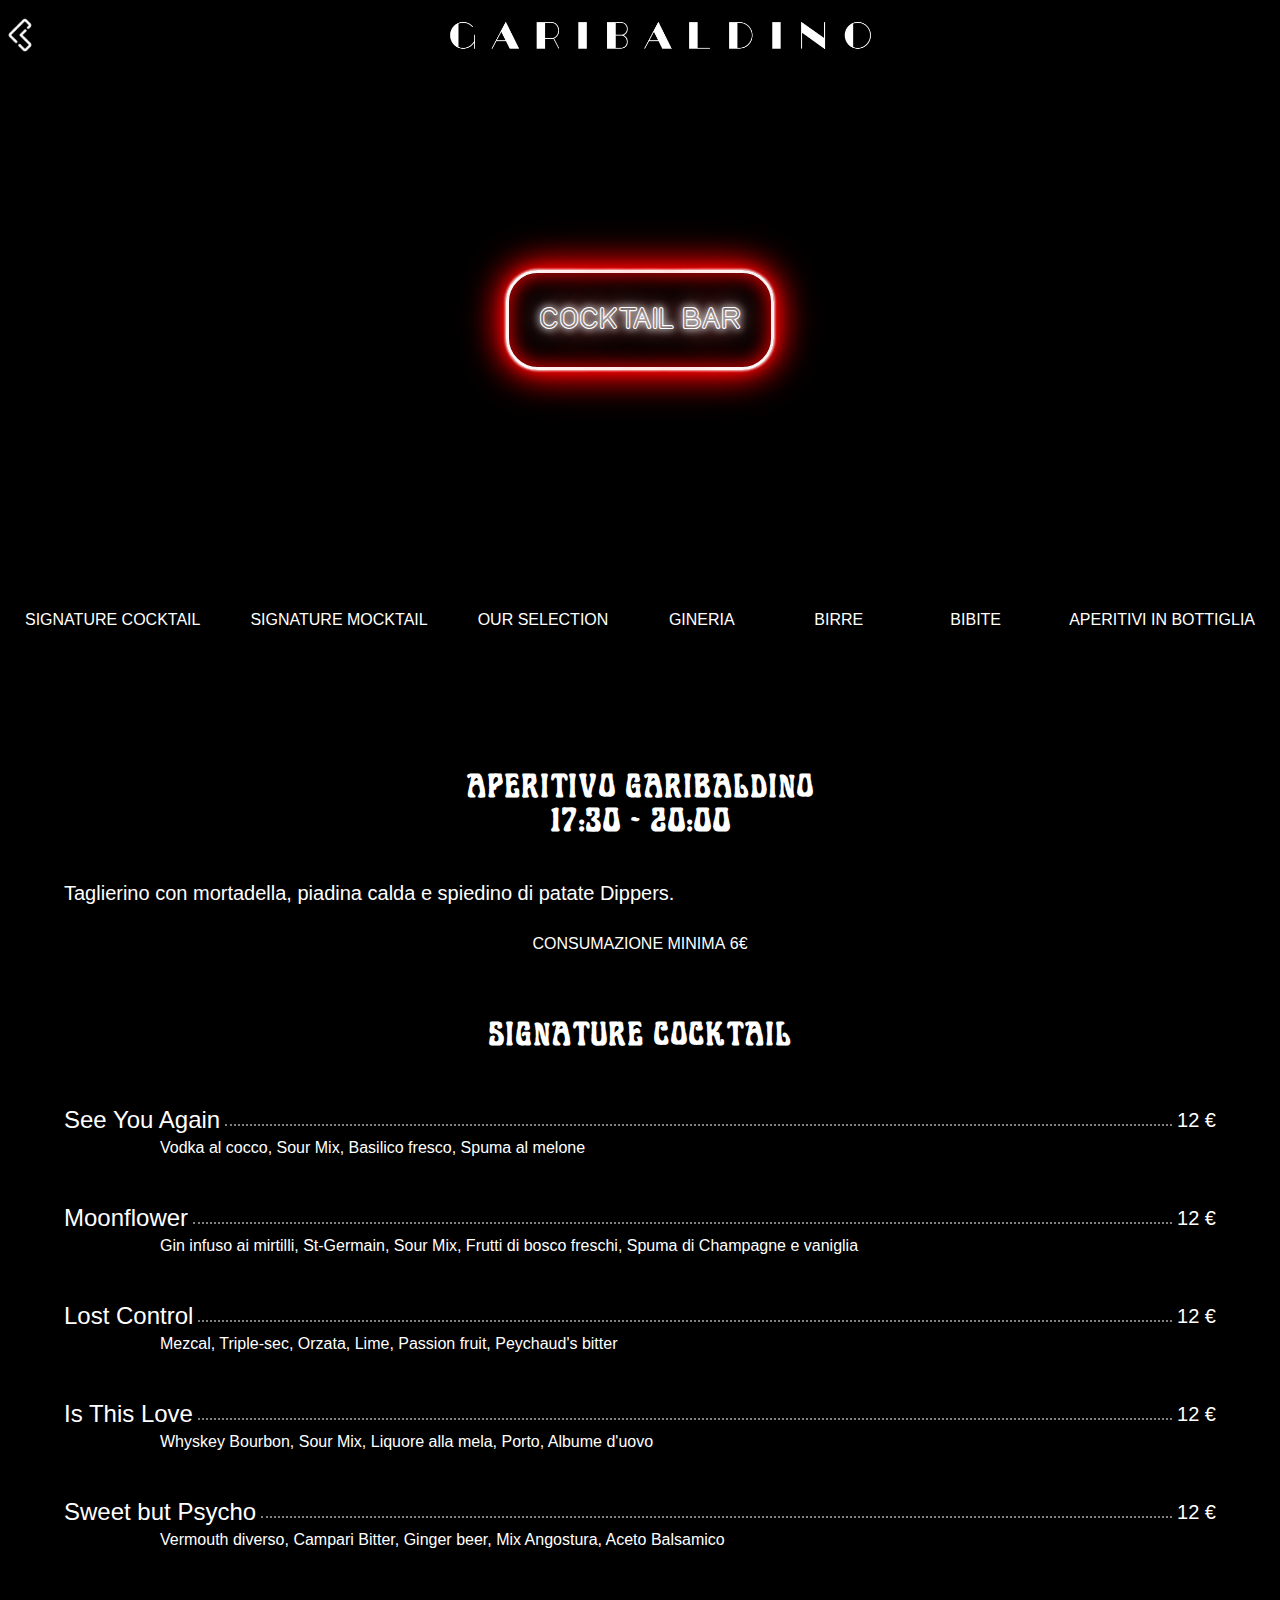
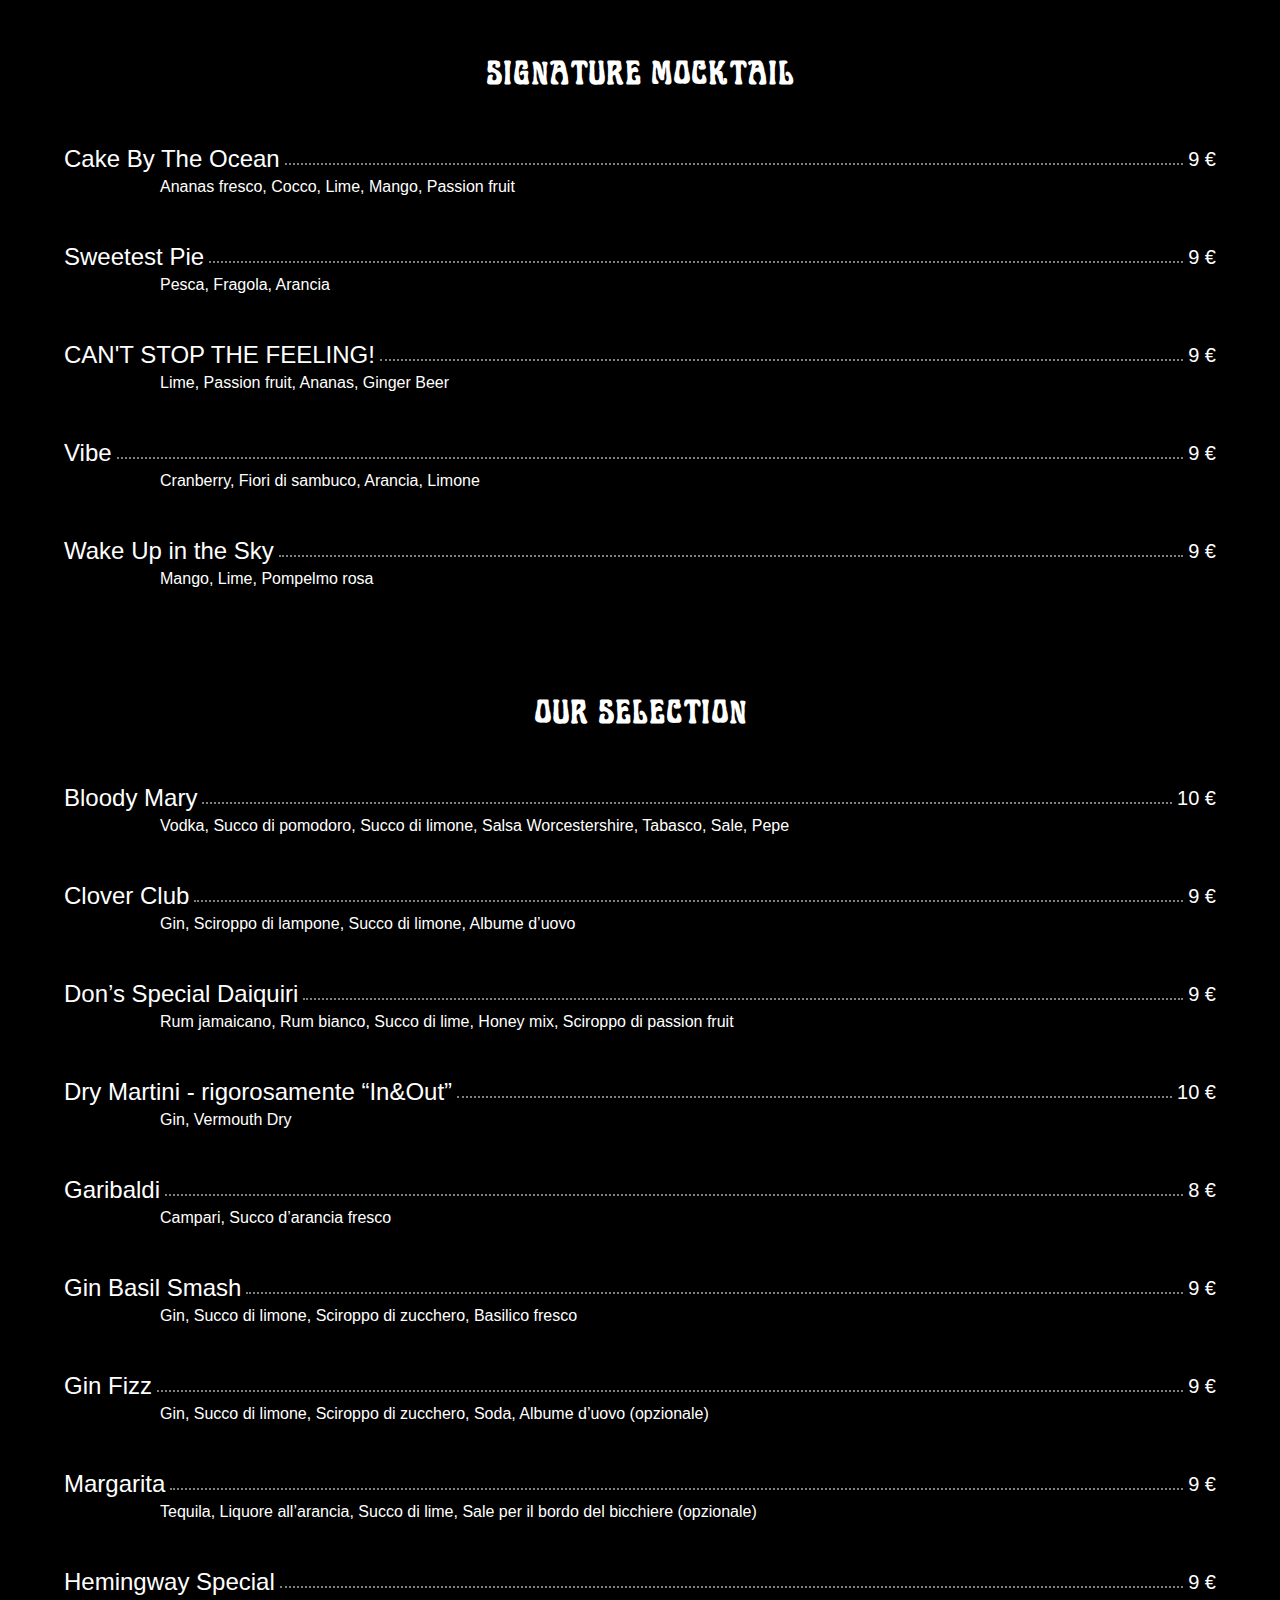
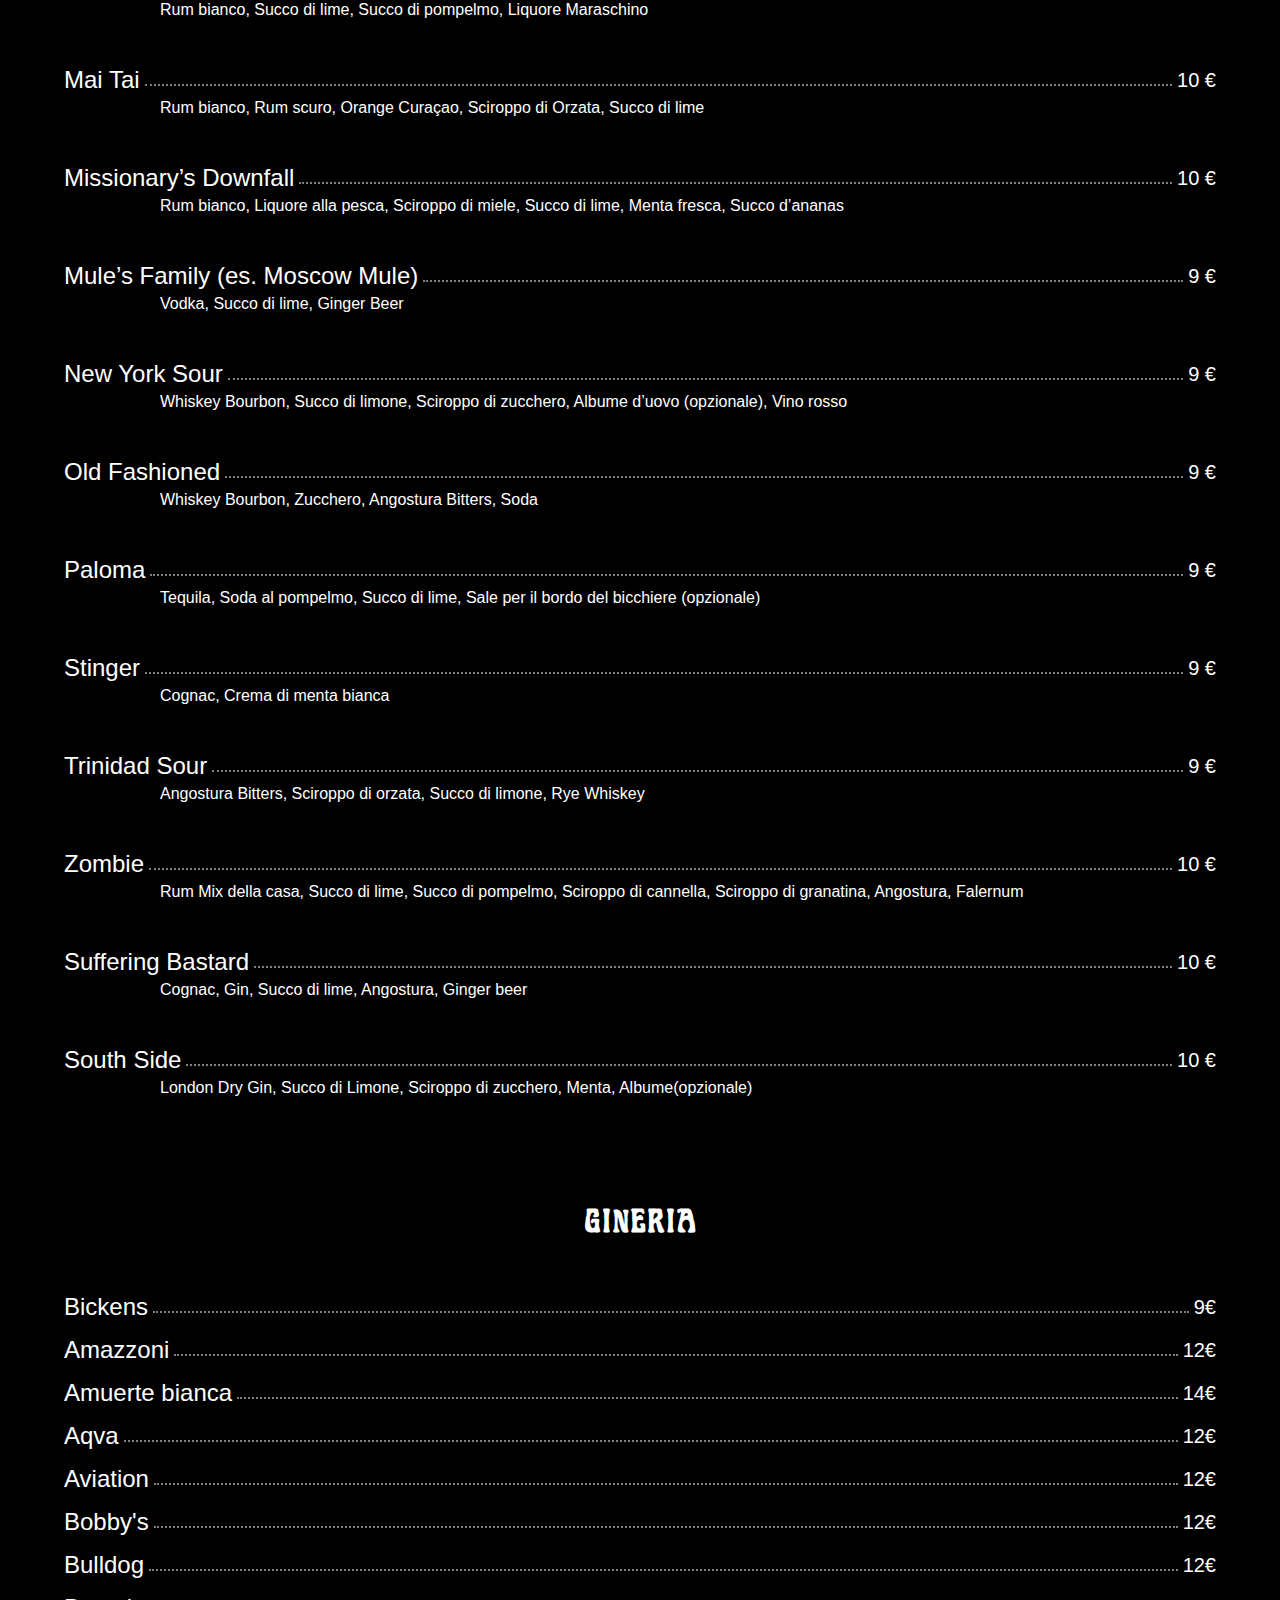
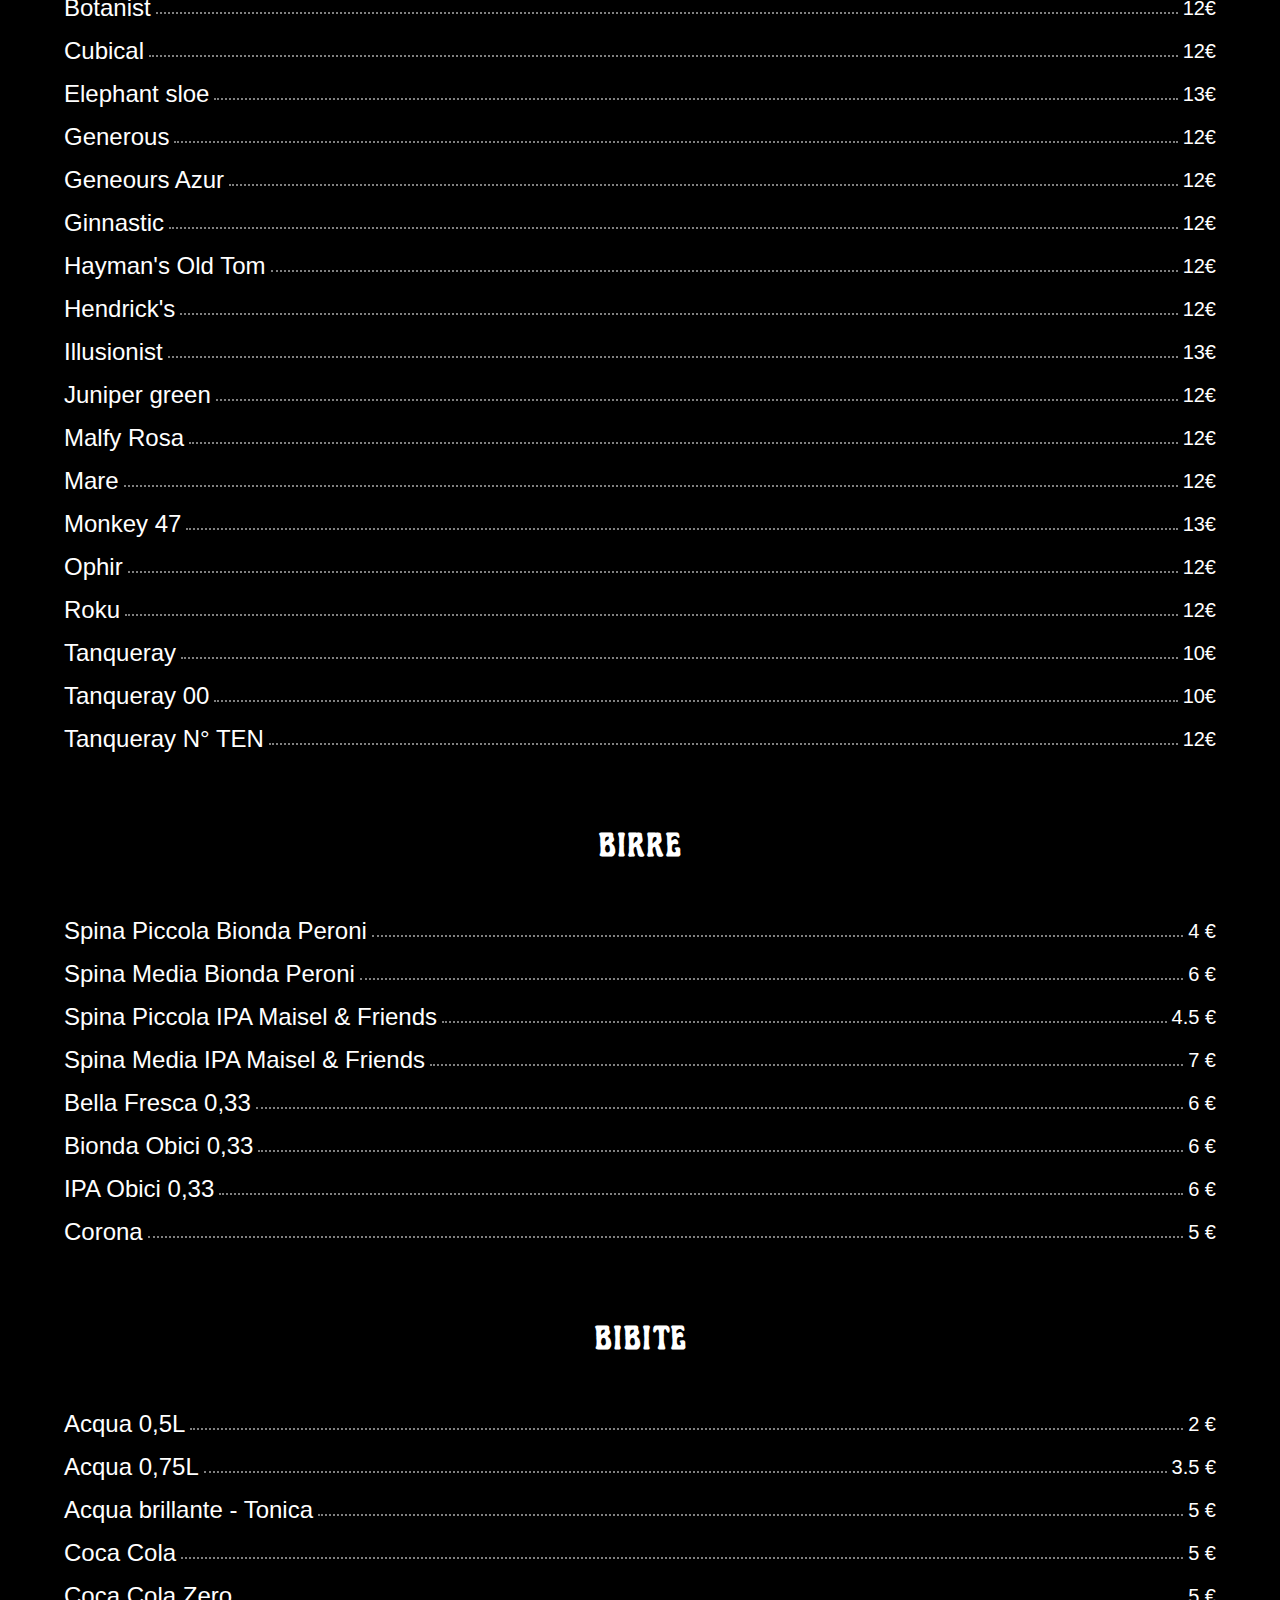
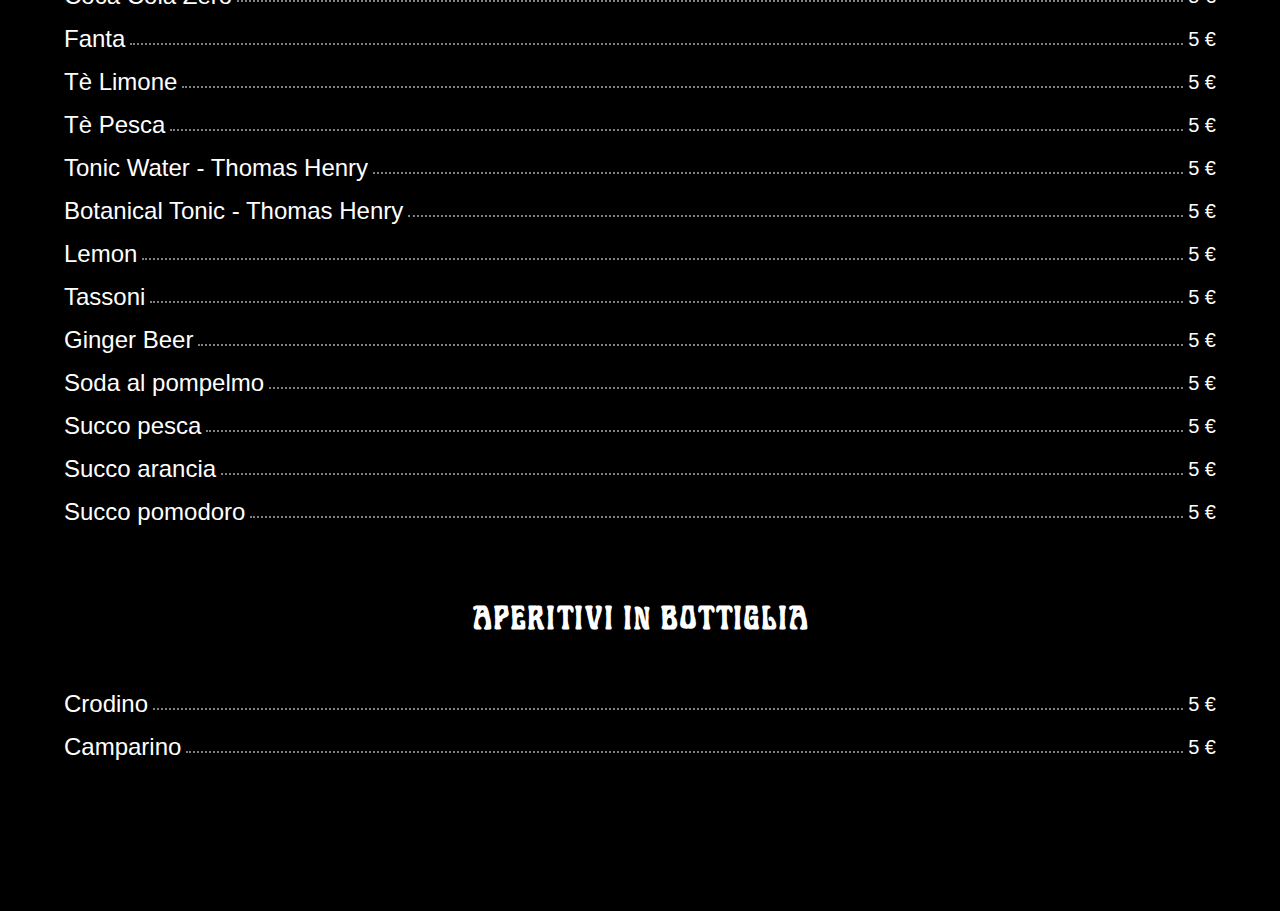
==== commit cdd295e7: "Update Cocktailbar.html" ====
--- a/pages/Cocktailbar.html
+++ b/pages/Cocktailbar.html
@@ -362,7 +362,16 @@
                         <div class="separator"></div>
                         <div class="specific-item">10 €</div>
                     </div>
-                    <div class="info-item">Cognac,Gin, Succo di lime, Angostura, Ginger beer</div>
+                    <div class="info-item">Cognac, Gin, Succo di lime, Angostura, Ginger beer</div>
+
+                </div>
+                <div class="item">
+                    <div class="header-item">
+                        <div class="title-item">South Side</div>
+                        <div class="separator"></div>
+                        <div class="specific-item">10 €</div>
+                    </div>
+                    <div class="info-item">London Dry Gin, Succo di Limone, Sciroppo di zucchero, Menta, Albume(opzionale)</div>
 
                 </div>
             </div>
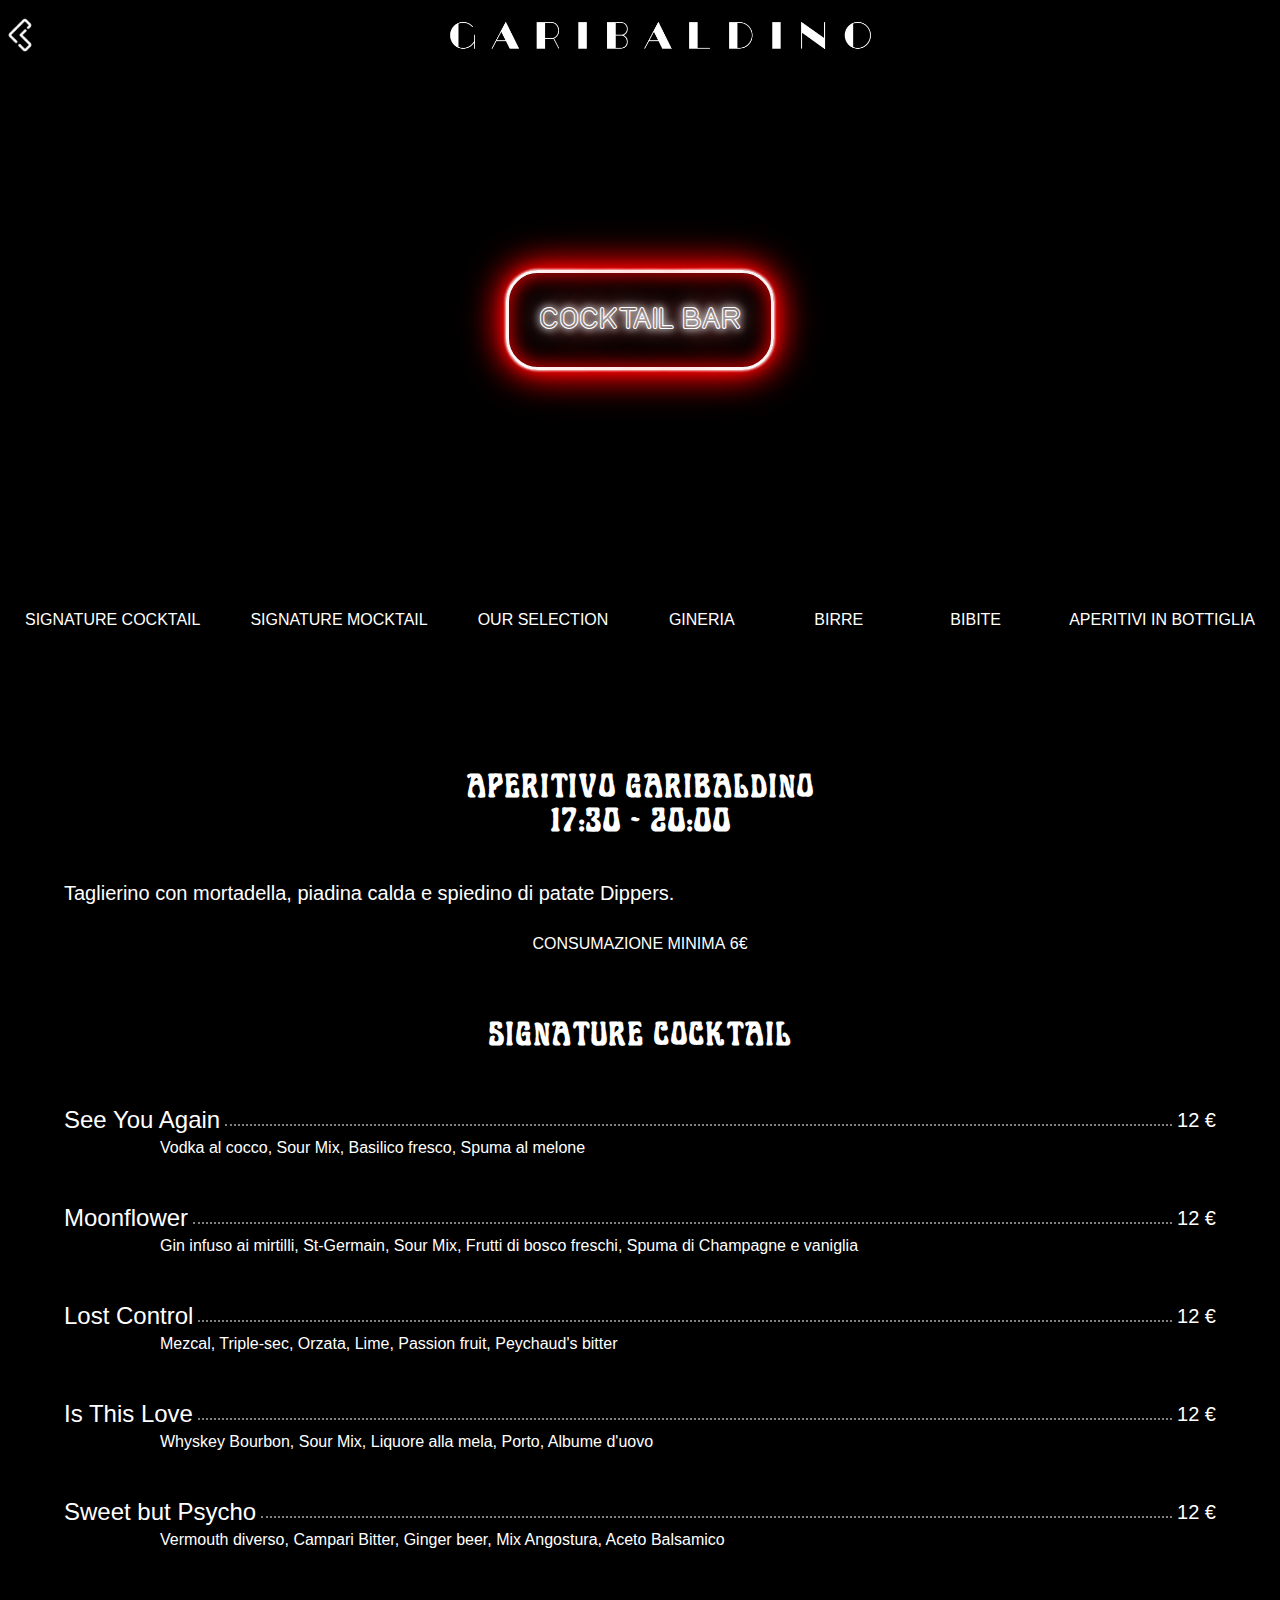
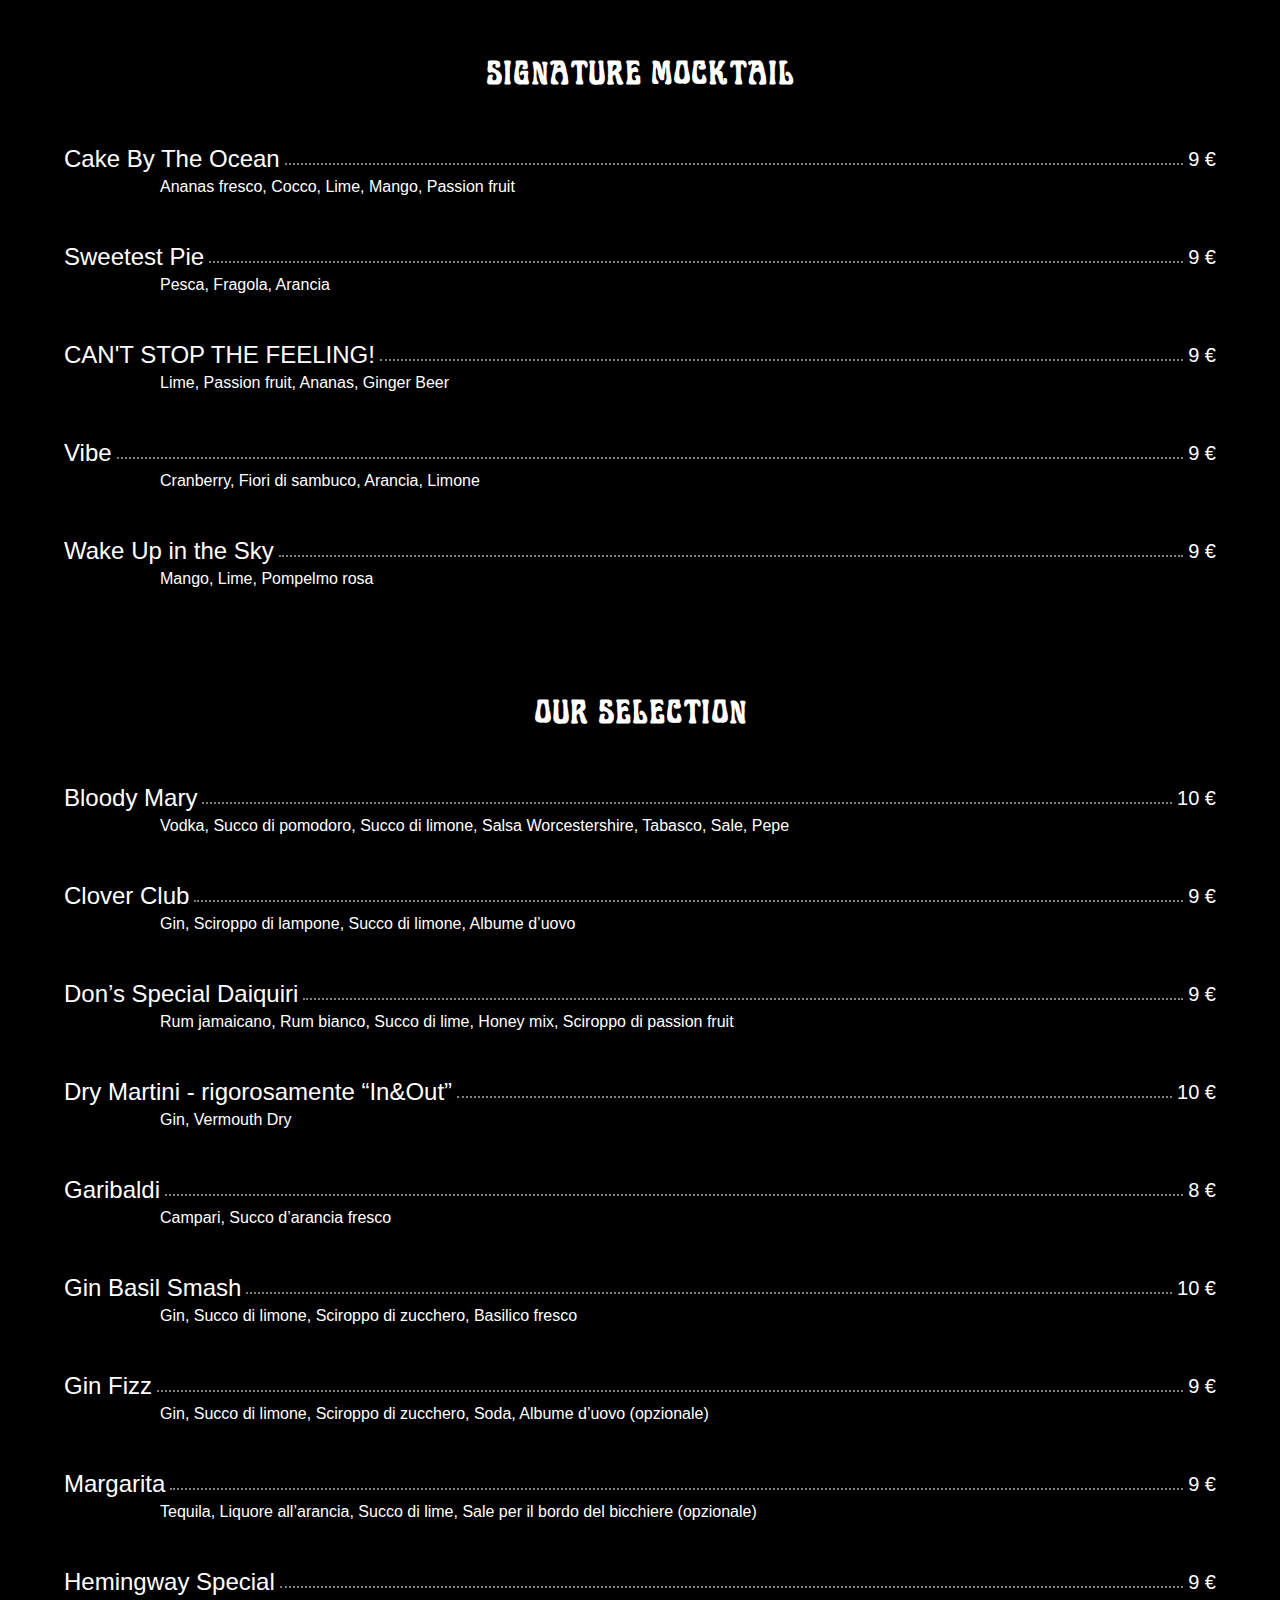
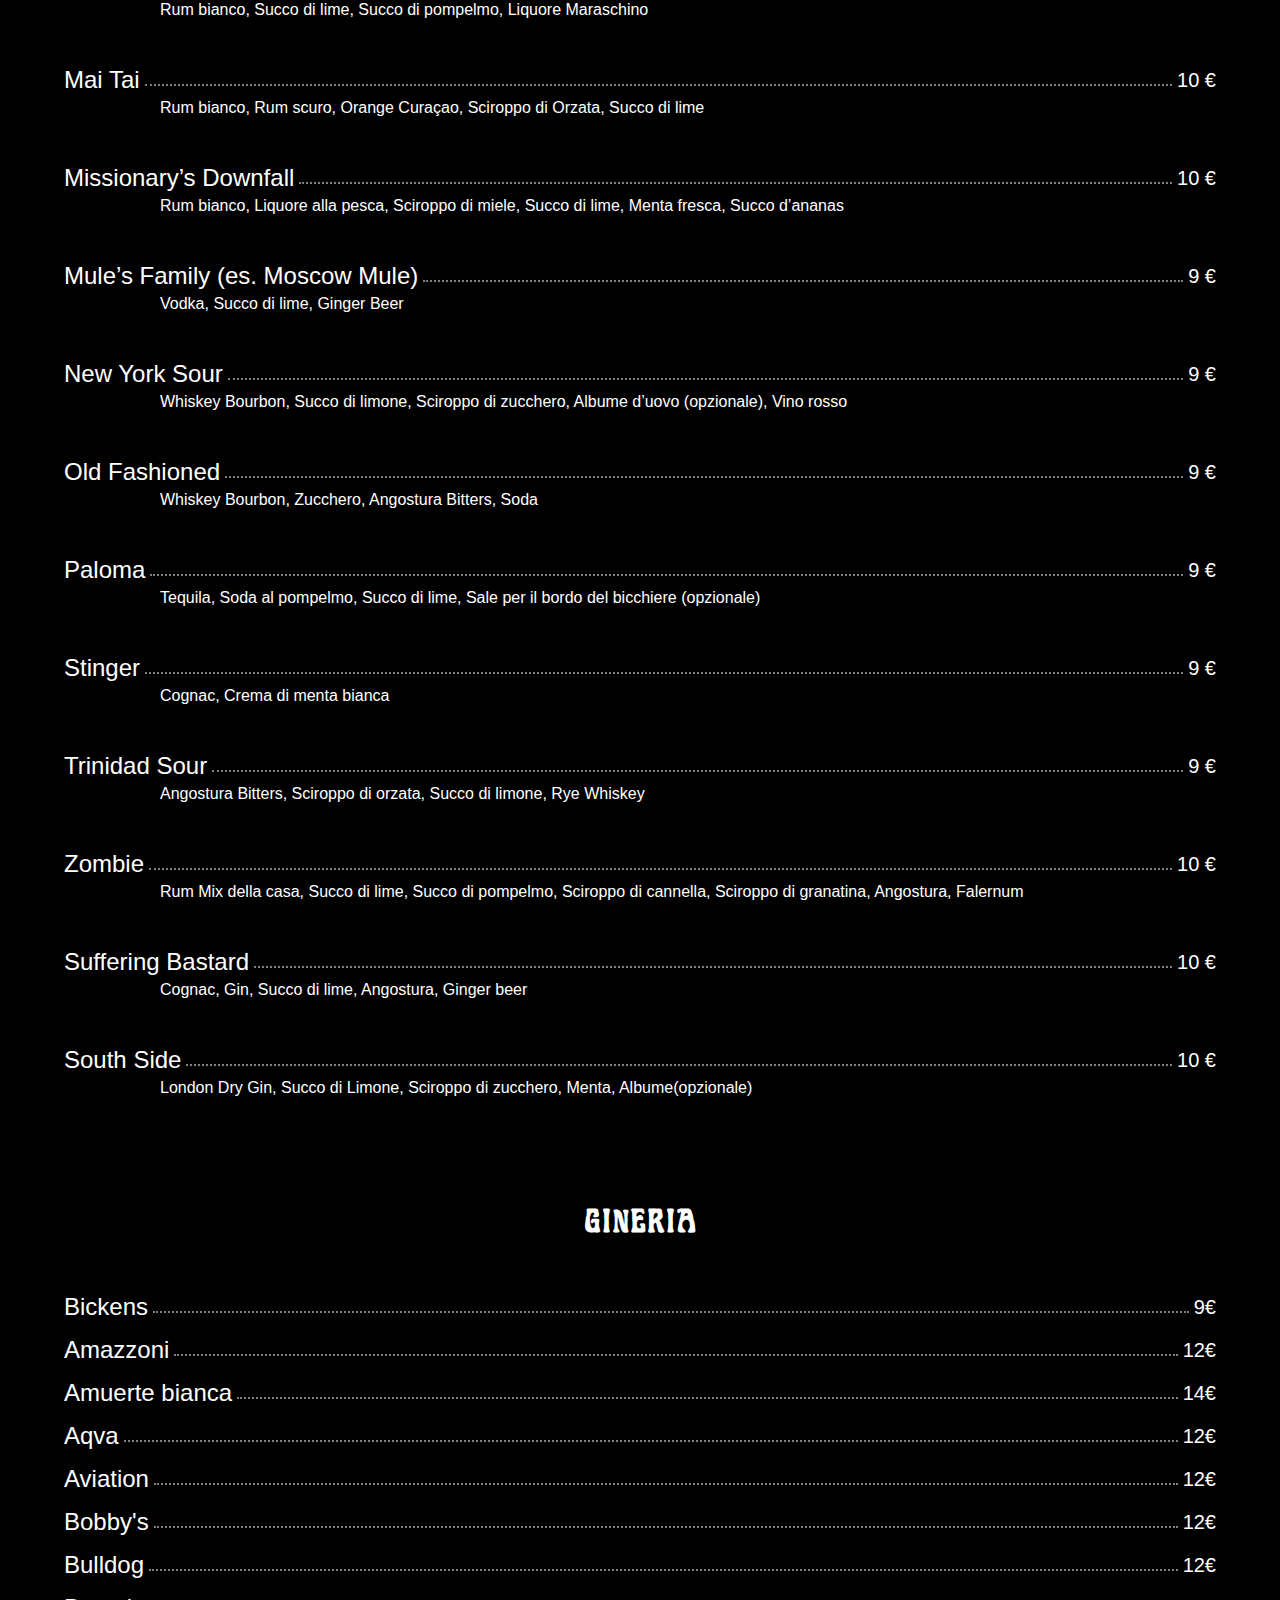
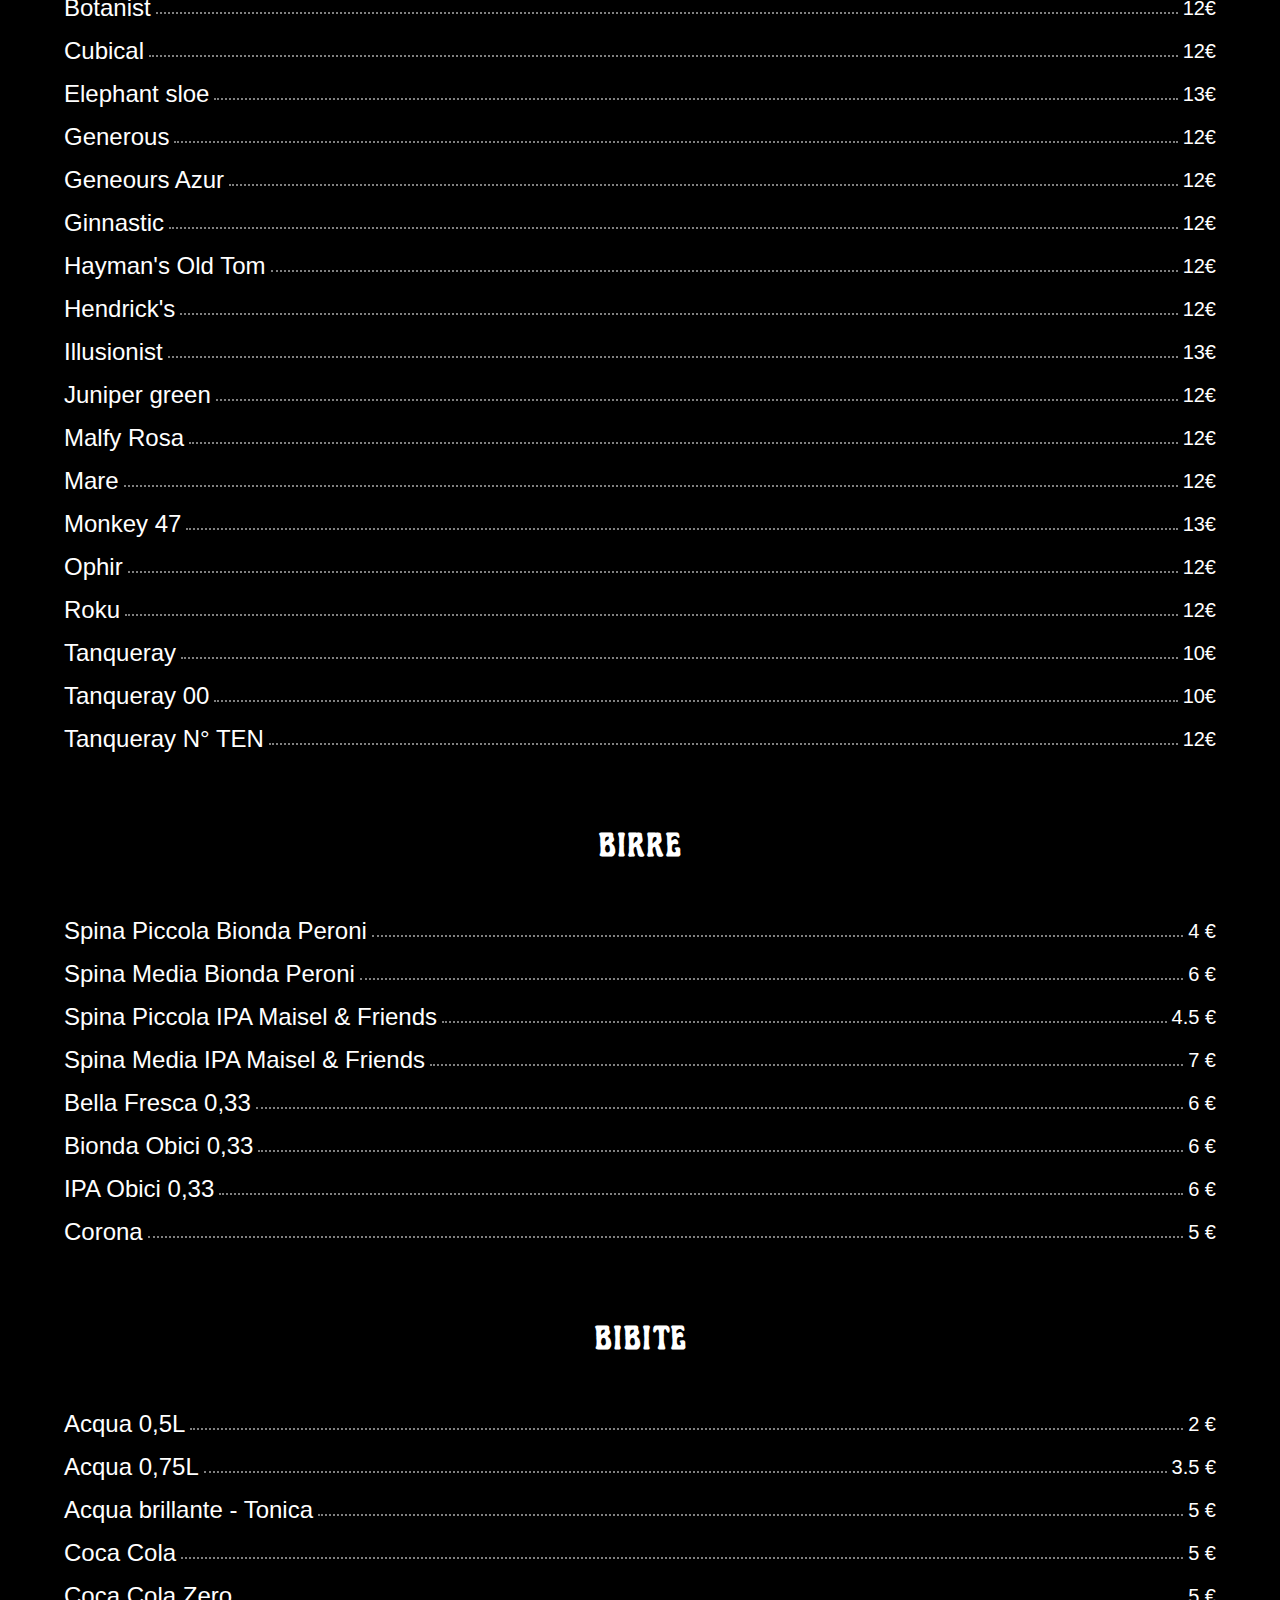
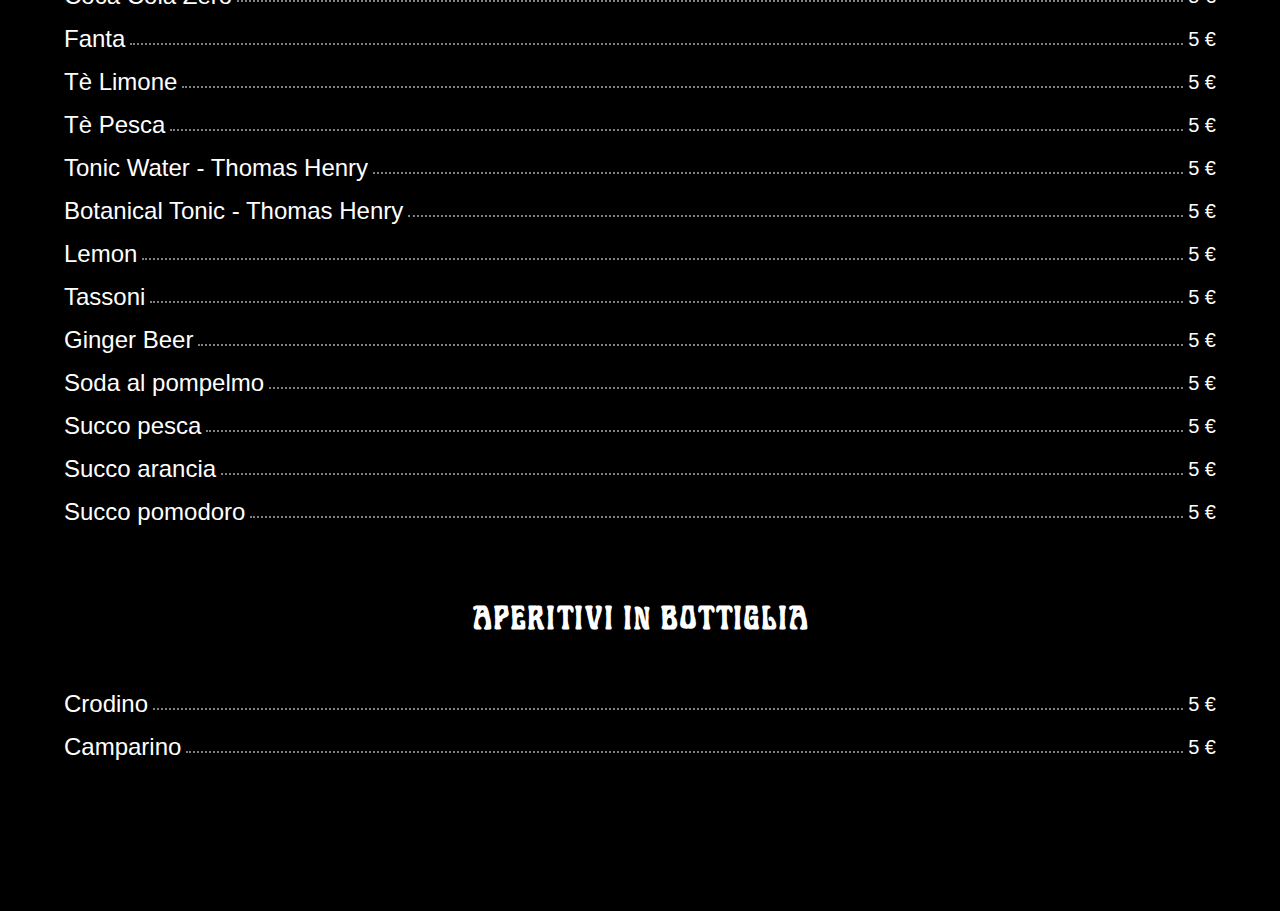
==== commit d0b3a387: "Update Cocktailbar.html" ====
--- a/pages/Cocktailbar.html
+++ b/pages/Cocktailbar.html
@@ -243,7 +243,7 @@
                     <div class="header-item">
                         <div class="title-item">Gin Basil Smash</div>
                         <div class="separator"></div>
-                        <div class="specific-item">9 €</div>
+                        <div class="specific-item">10 €</div>
                     </div>
                     <div class="info-item">Gin, Succo di limone, Sciroppo di zucchero, Basilico fresco</div>
 
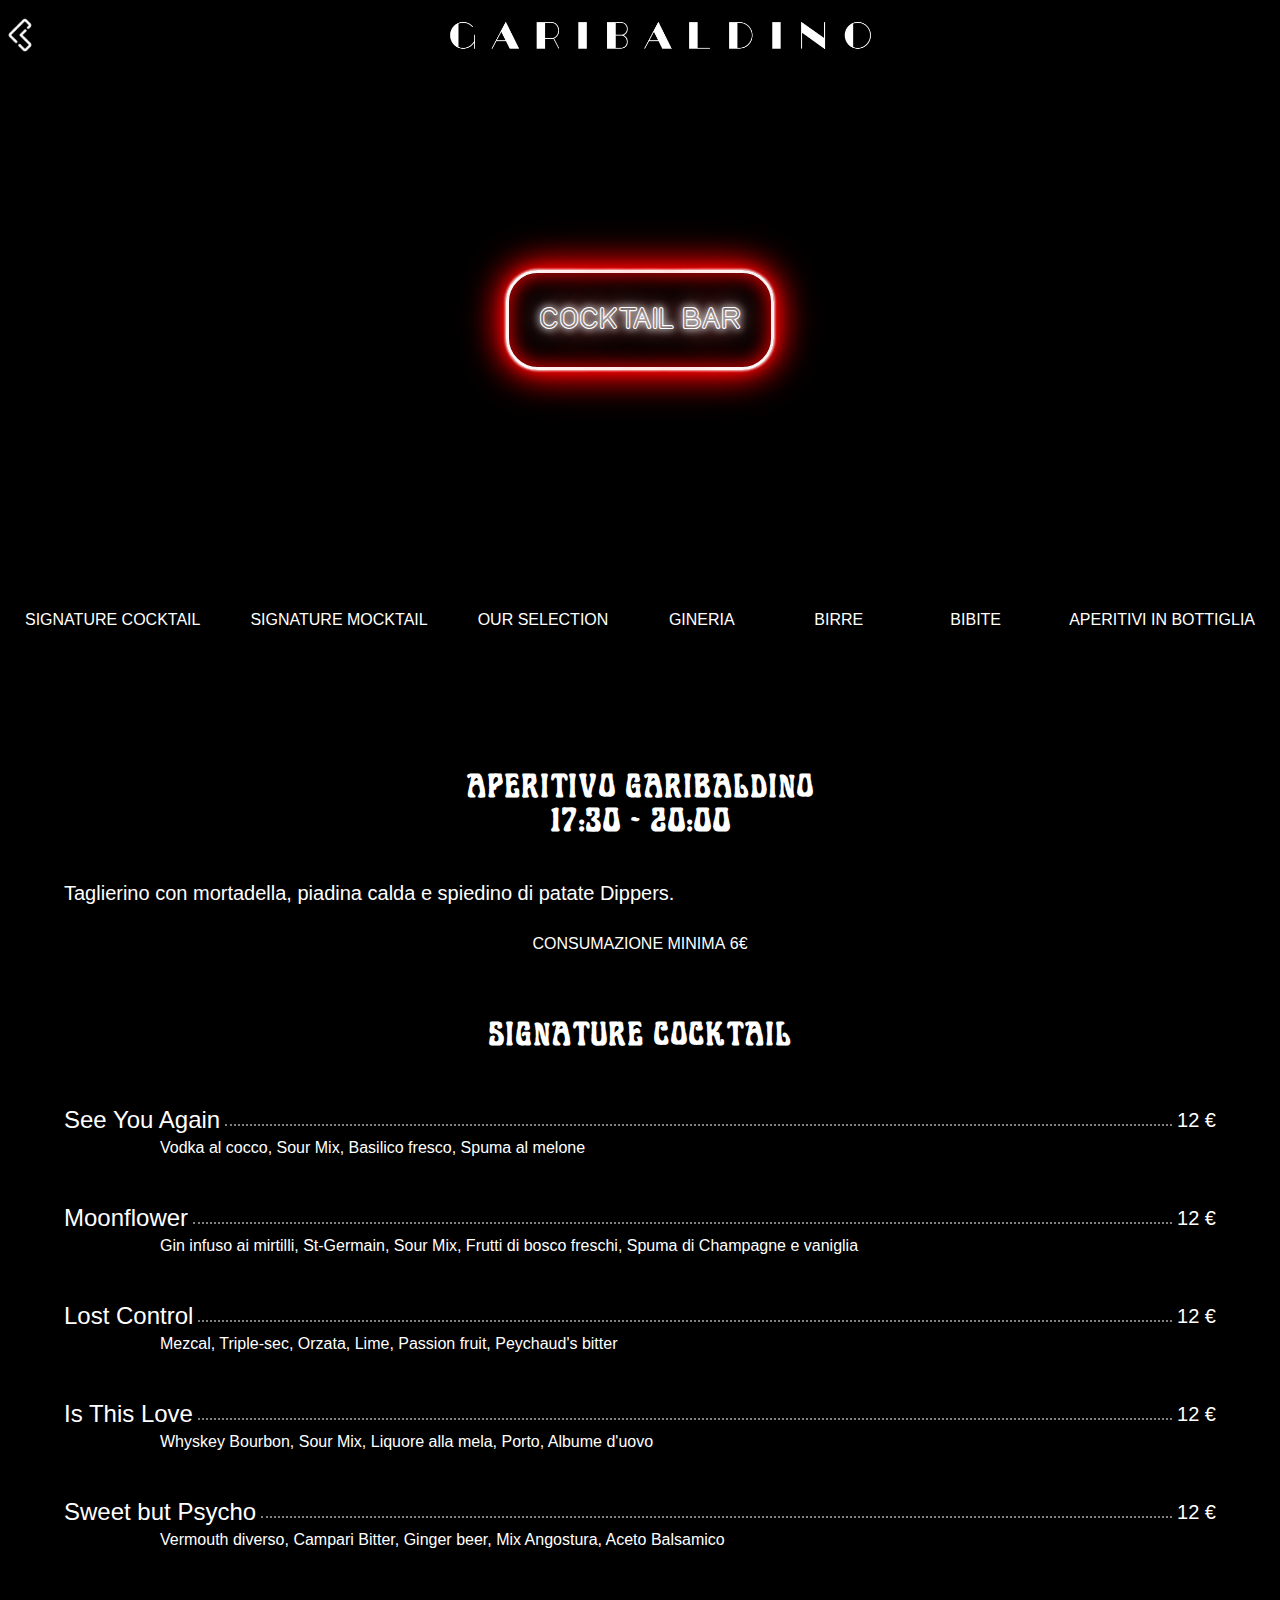
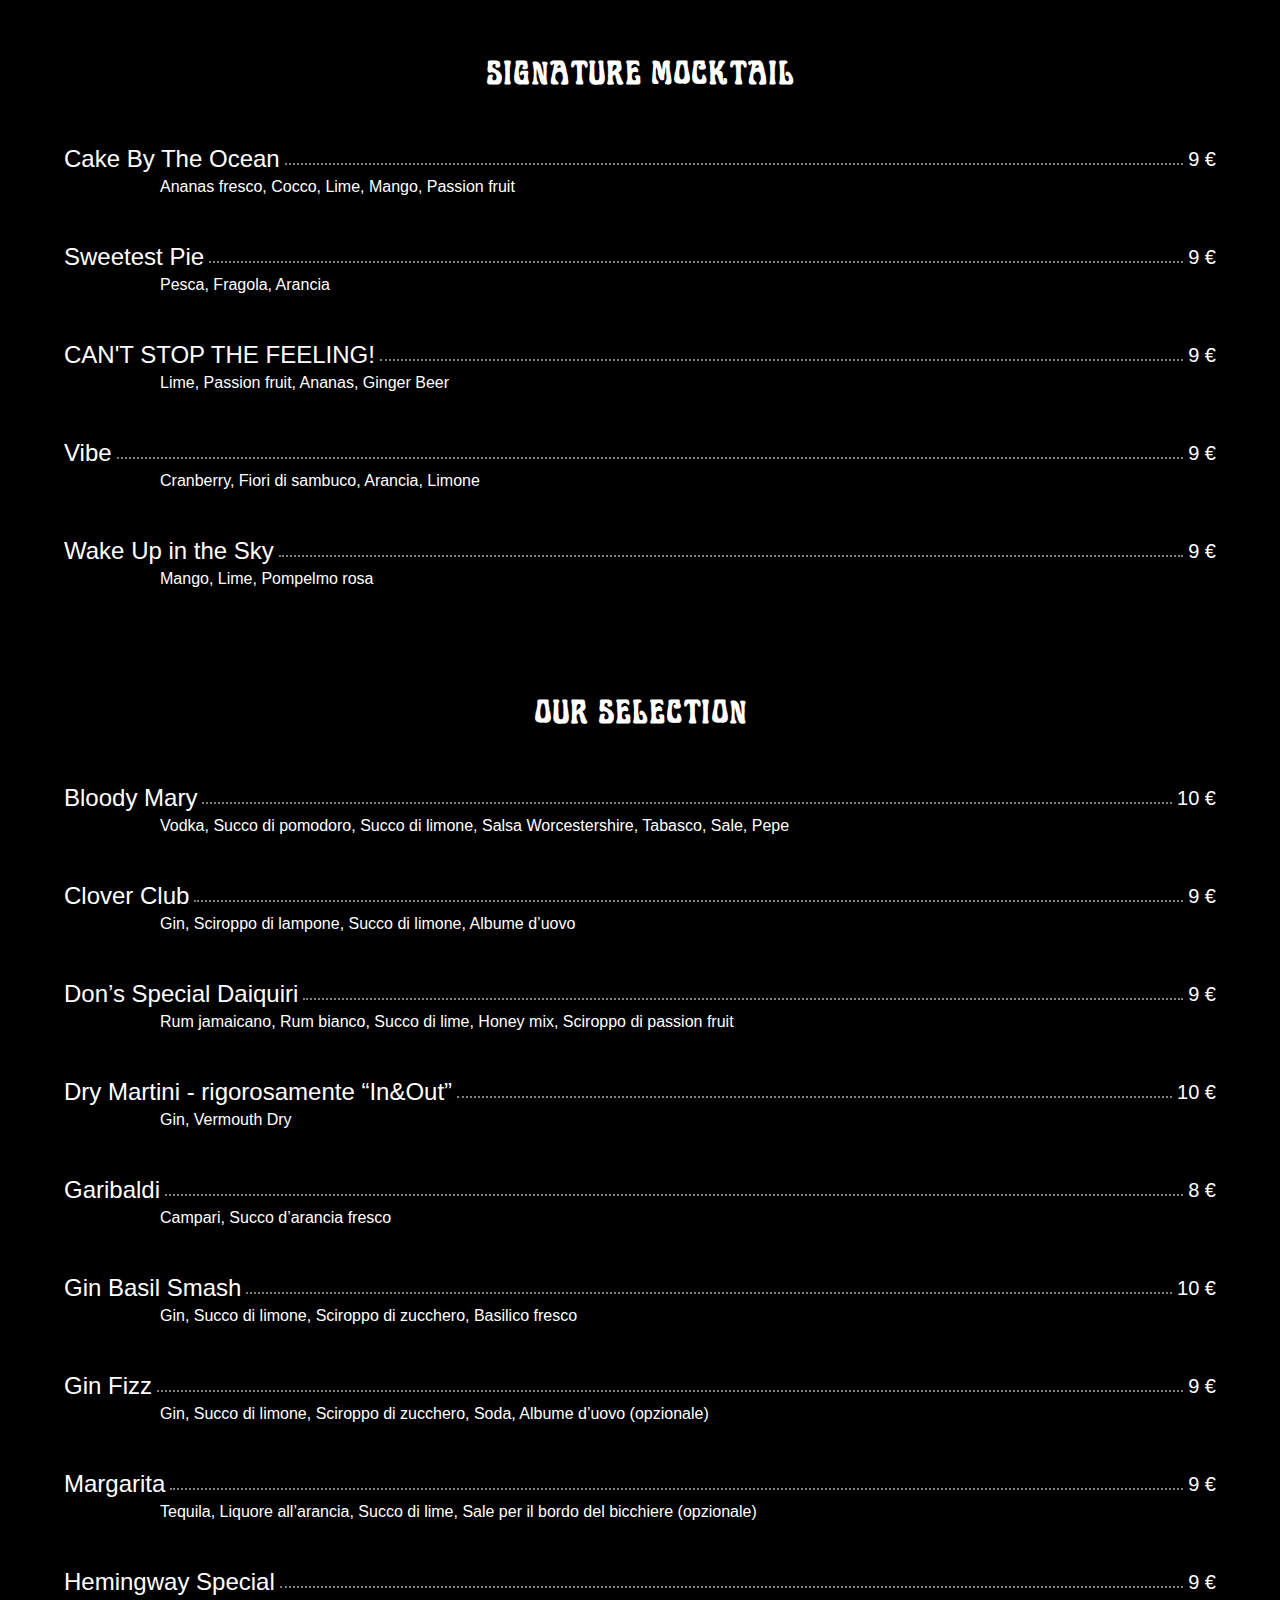
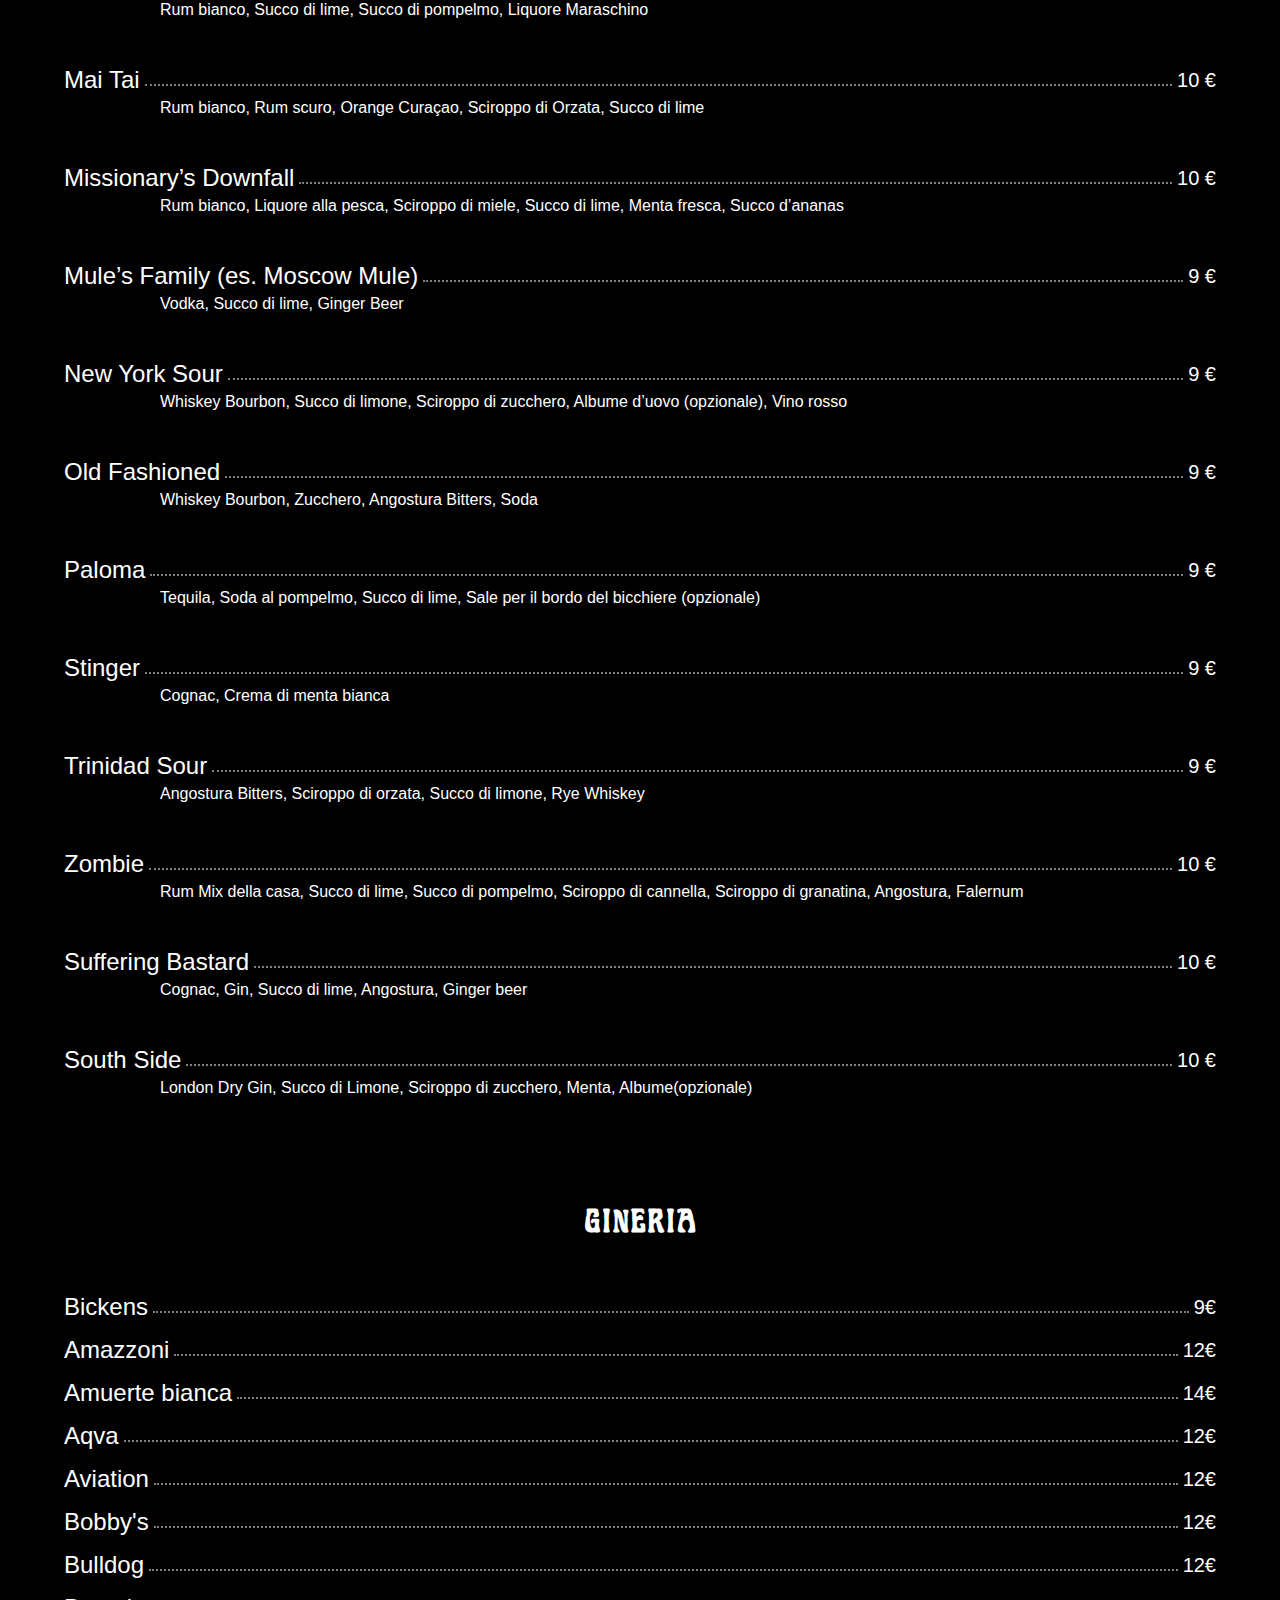
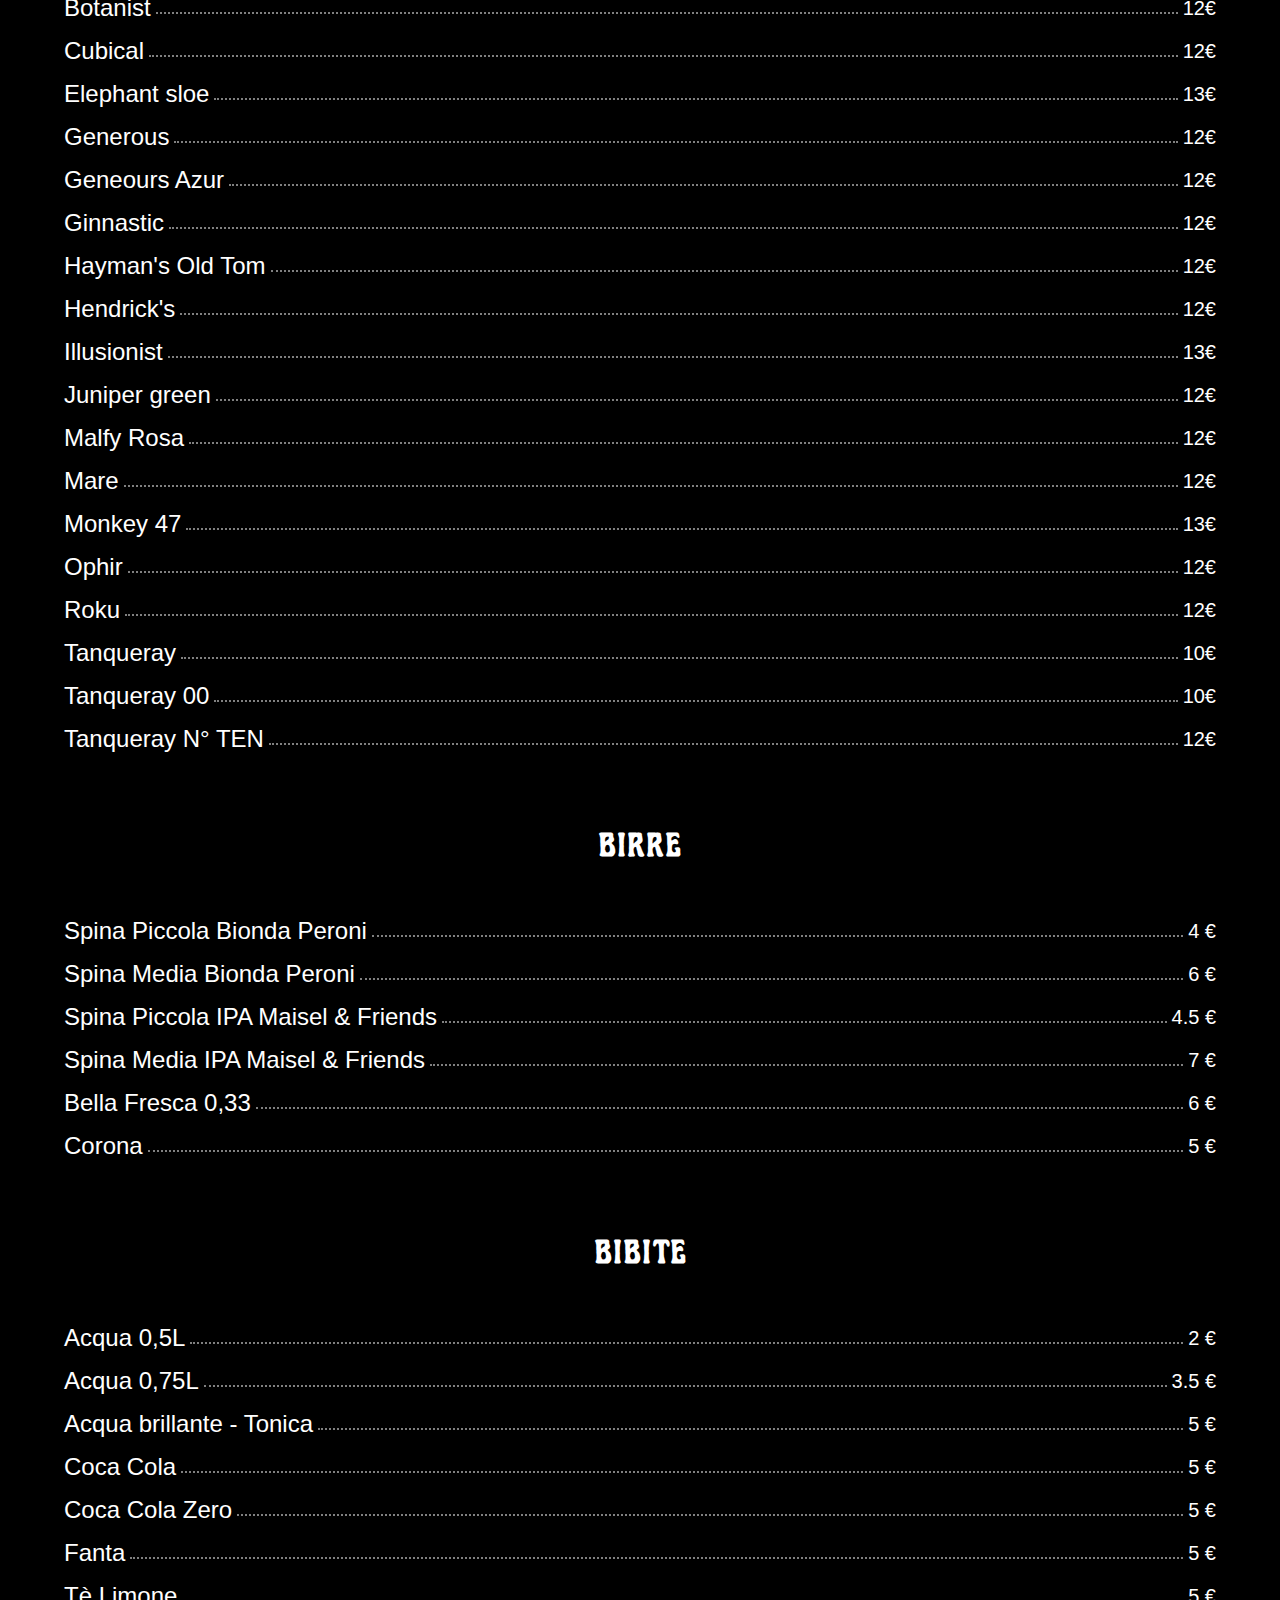
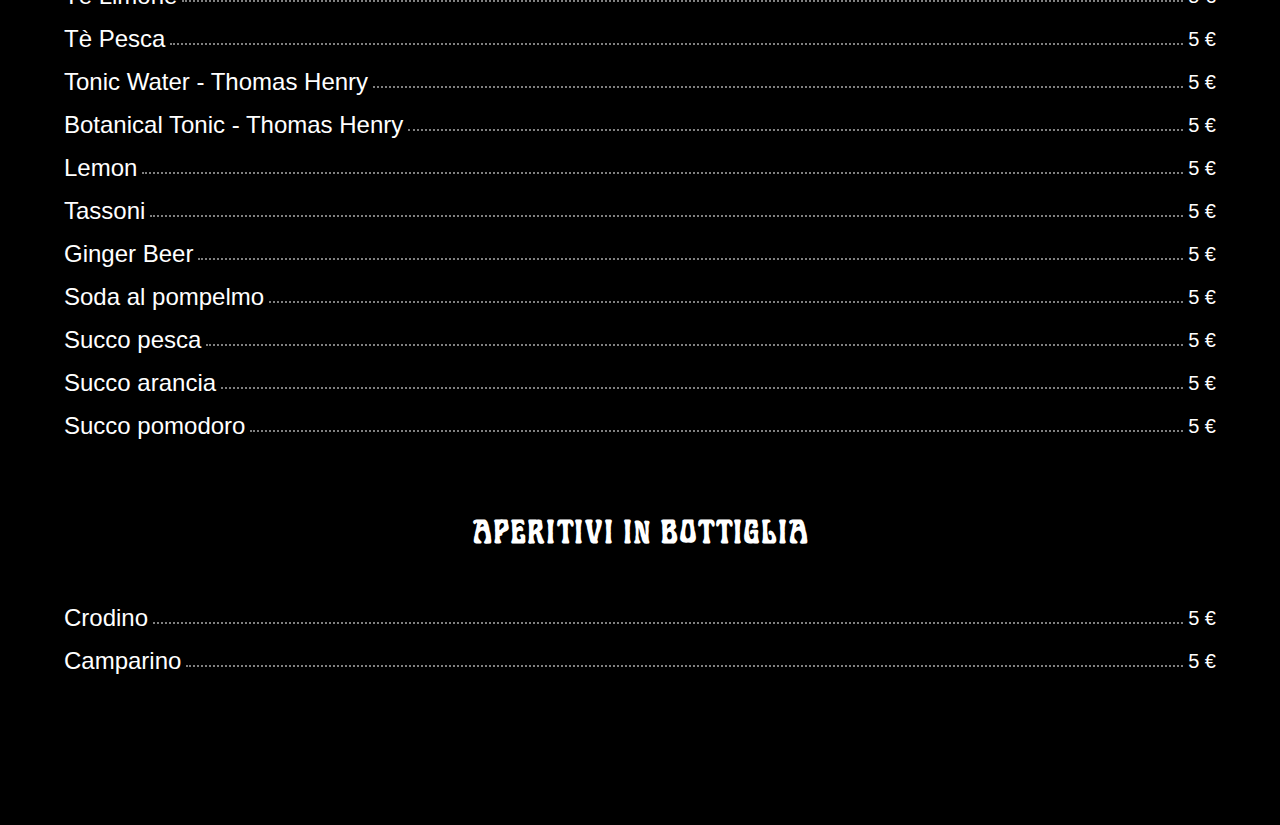
==== commit a8f8cdd8: "seffes" ====
--- a/pages/Cocktailbar.html
+++ b/pages/Cocktailbar.html
@@ -601,20 +601,7 @@
                         <div class="specific-item">6 €</div>
                     </div>
                 </div>
-                <div class="item">
-                    <div class="header-item">
-                        <div class="title-item">Bionda Obici 0,33</div>
-                        <div class="separator"></div>
-                        <div class="specific-item">6 €</div>
-                    </div>
-                </div>
-                <div class="item">
-                    <div class="header-item">
-                        <div class="title-item">IPA Obici 0,33</div>
-                        <div class="separator"></div>
-                        <div class="specific-item">6 €</div>
-                    </div>
-                </div>
+                
                 <div class="item">
                     <div class="header-item">
                         <div class="title-item">Corona</div>
